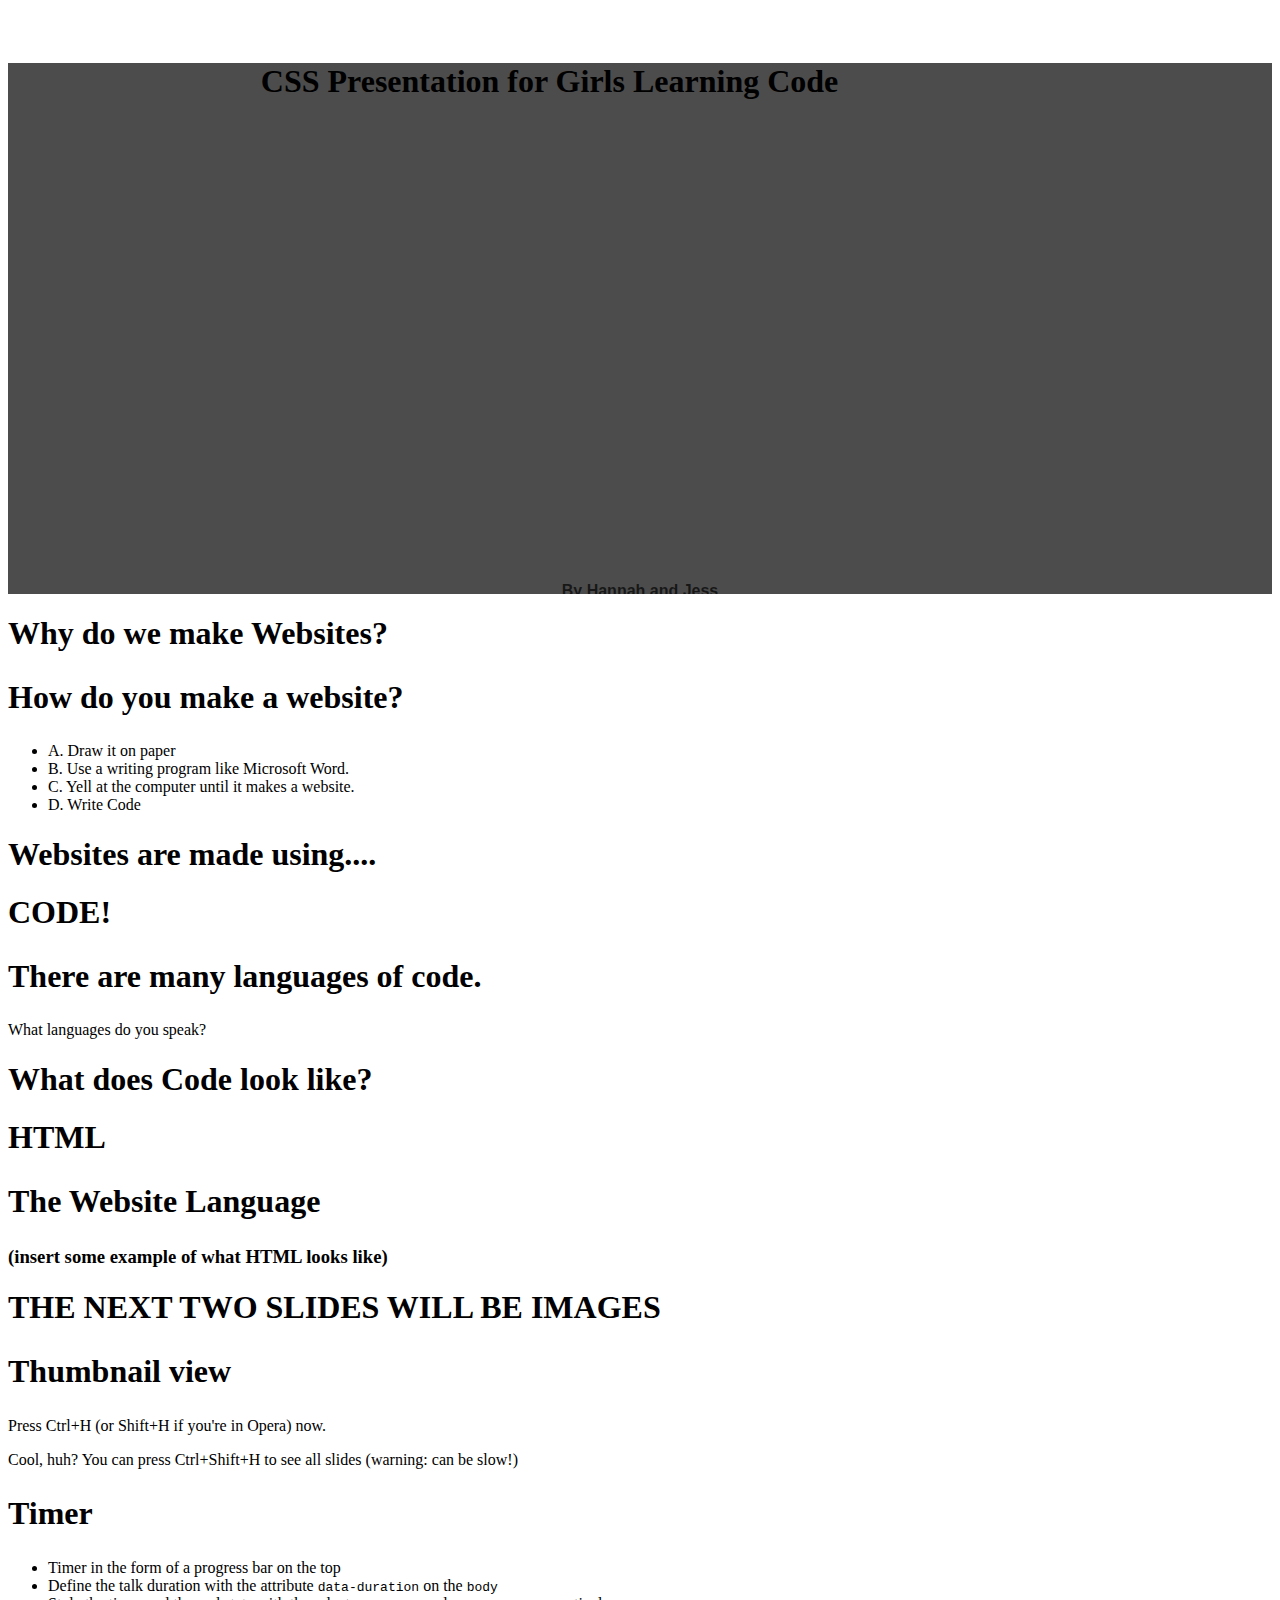
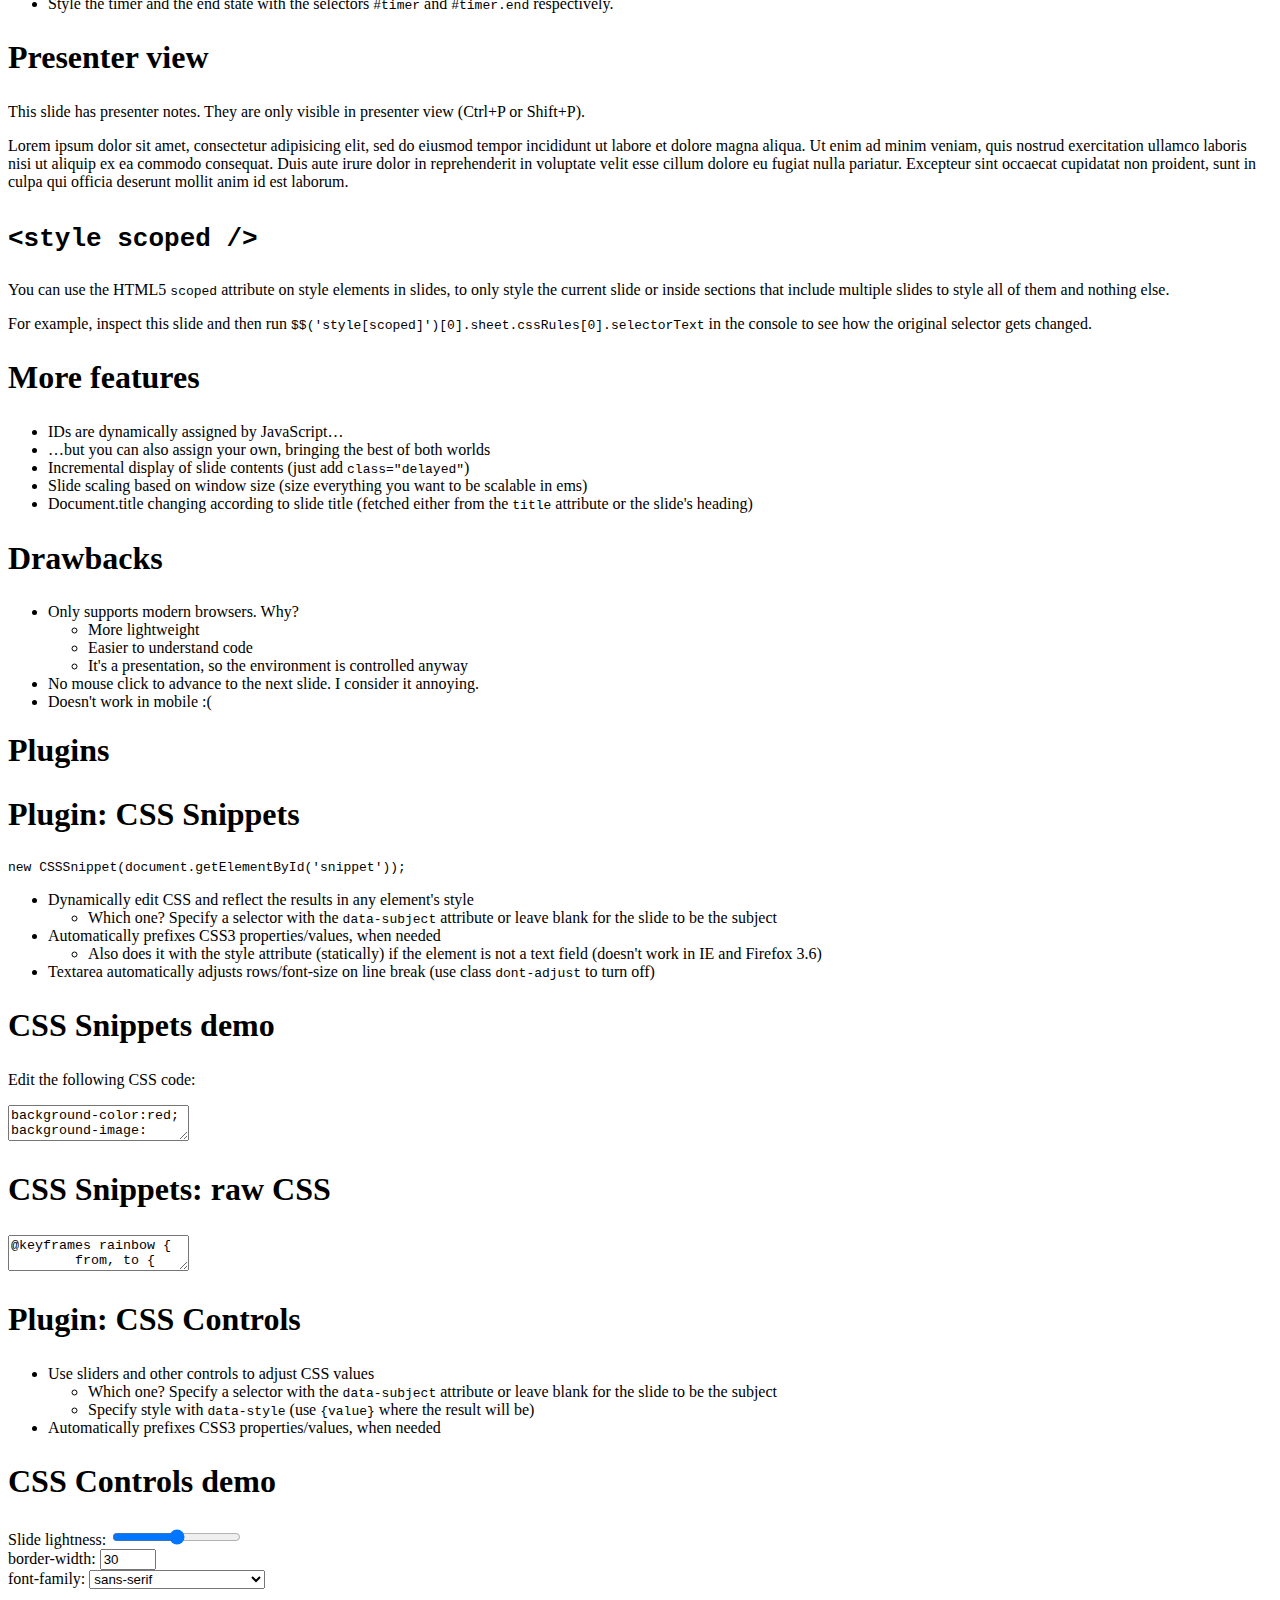
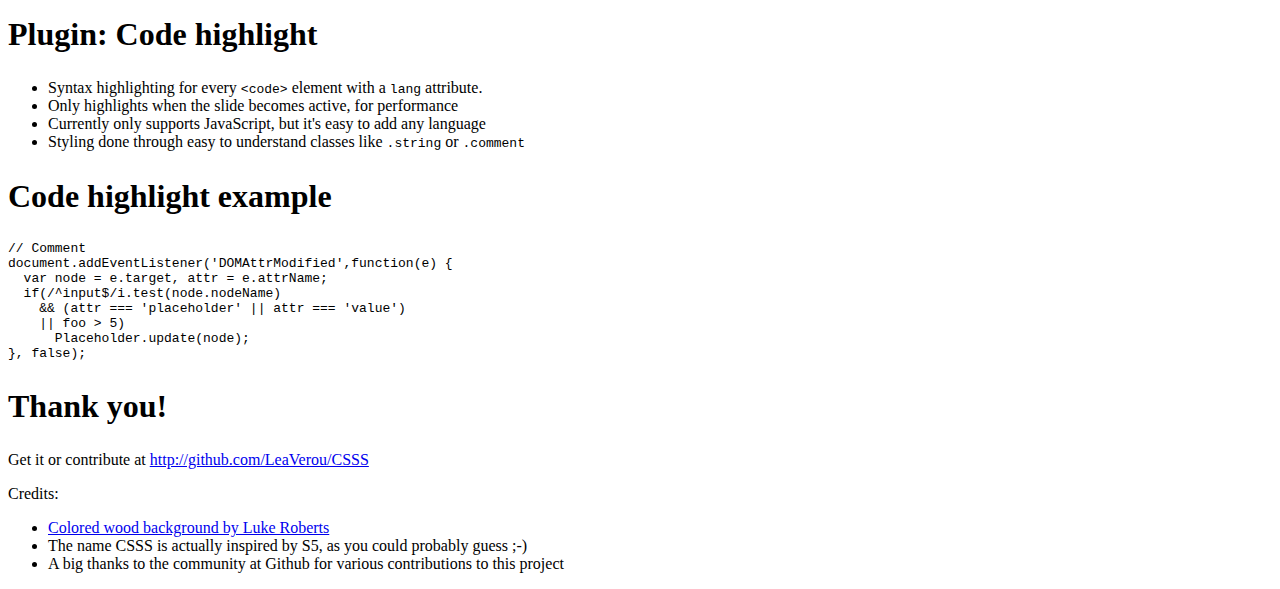
==== index.html @ f57ebec8 "testing changes" ====
<!DOCTYPE html>
<html>
<head>
	<meta charset="utf-8" />
	<meta name="viewport" content="width=device-width, initial-scale=1, maximum-scale=1" />
	<title>CSS Presentation for Girls Learning Code</title>
	
	<link href="slideshow.css" rel="stylesheet" />
	<link href="theme.css" rel="stylesheet" />
	<link href="talk.css" rel="stylesheet" />
	<script src="prefixfree.min.js"></script>
</head>
<body data-duration="10">

<header id="intro" class="slide incomplete">
	<h1>CSS Presentation for Girls Learning Code

		<!-- <object data="logo.svg" width="100%" type="image/svg+xml">
			<img src="logo.png" alt="CSSS: CSS-based SlideShow System" />
		</object> -->
	</h1>
	<p class="attribution">By Hannah and Jess</p>
</header>
<section>
	<header class="slide">
		<h1>Why do we make Websites?</h1>
	</header>
	
	<section class="slide" title="CSSS: Introduction">
		<h2>How do you make a website?</h2>
		<!-- <p>A simple framework for building presentations with modern web standards</p> -->
		<ul>
			<li class="delayed">A. Draw it on paper</li>
			<li class="delayed">B. Use a writing program like Microsoft Word.</li>
			<li class="delayed">C. Yell at the computer until it makes a website.</li>
			<li class="delayed">D. Write Code</li>
		</ul>
	</section>
	
	<header class="slide">
		<h1>Websites are made using....</h1>
	</header>

	<header class="slide">
		<h1>CODE!</h1>
	</header>
	
	<section class="slide">
		<h2>There are many languages of code.</h2>
		<p class="delayed">What languages do you speak?</p>
	</section>

	<header class="slide">
		<h1>What does Code look like?</h1>
	</header>

	<header class="slide">
		<h1>HTML</h1>
		<h2 class="delayed">The Website Language</h2>
		<h3>(insert some example of what HTML looks like)</h3>
	</header>

<!-- 	
	<section class="slide" id="navigation">
		<h2>Navigation</h2>
		<p>Only through keyboard for now :(</p>
		<ul>
			<li>→ or ↓ to advance to the next slide or incrementally displayed item</li>
			<li>← or ↑ to go to the previous slide or incrementally displayed item</li>
			<li>Ctrl* + → or Ctrl* + ↓ to jump to the next slide</li>
			<li>Ctrl* + ← or Ctrl* + ↑ to jump to the previous slide</li>
			<li>Home to go to the first slide, End to go to the last</li>
			<li>Ctrl* + G to jump to an arbitrary slide (by slide number or identifier)</li>
		</ul>
		<p>* Ctrl or Shift actually. Only Shift works in Opera.</p>
	</section> -->
</section>

<section>
	<header class="slide">
		<h1>THE NEXT TWO SLIDES WILL BE IMAGES</h1>
	</header>
	
	<section class="slide">
		<h2>Thumbnail view</h2>
		<p>Press Ctrl+H (or Shift+H if you're in Opera) now.</p>
		<p class="delayed">Cool, huh? You can press Ctrl+Shift+H to see all slides (warning: can be slow!)</p>
	</section>
	
	<section class="slide">
		<h2>Timer</h2>
		<ul>
			<li>Timer in the form of a progress bar on the top</li>
			<li>Define the talk duration with the attribute <code>data-duration</code> on the <code>body</code></li>
			<li>Style the timer and the end state with the selectors <code>#timer</code> and <code>#timer.end</code> respectively.</li>
		</ul>
	</section>
	
	<section class="slide">
		<h2>Presenter view</h2>
		<p>This slide has presenter notes. They are only visible in presenter view (Ctrl+P or Shift+P).</p>
		<p class="presenter-notes">Lorem ipsum dolor sit amet, consectetur adipisicing elit, sed do eiusmod tempor incididunt ut labore et dolore magna aliqua. Ut enim ad minim veniam, quis nostrud exercitation ullamco laboris nisi ut aliquip ex ea commodo consequat. Duis aute irure dolor in reprehenderit in voluptate velit esse cillum dolore eu fugiat nulla pariatur. Excepteur sint occaecat cupidatat non proident, sunt in culpa qui officia deserunt mollit anim id est laborum.</p>
	</section>
	
	<section class="slide">
		<style scoped>
			h2 {
				font-size: 200%;
				font-weight: bold;
			}
		</style>
		<h2><code>&lt;style scoped /&gt;</code></h2>
		<p>You can use the HTML5 <code>scoped</code> attribute on style elements in slides, to only style the current slide or inside sections that include multiple slides to style all of them and nothing else.</p>
		<p>For example, inspect this slide and then run <code>$$('style[scoped]')[0].sheet.cssRules[0].selectorText</code> in the console to see how the original selector gets changed.</p>
	</section>
	
	<section class="slide">
		<h2>More features</h2>
		<ul>
			<li class="delayed">IDs are dynamically assigned by JavaScript&hellip;</li>
			<li class="delayed">&hellip;but you can also assign your own, bringing the best of both worlds</li>
			<li class="delayed">Incremental display of slide contents (just add <code>class="delayed"</code>)</li>
			<li class="delayed">Slide scaling based on window size (size everything you want to be scalable in ems)</li>
			<li class="delayed">Document.title changing according to slide title (fetched either from the <code>title</code> attribute or the slide's heading)</li>
		</ul>
	</section>
	
	<section class="slide">
		<h2>Drawbacks</h2>
		<ul>
			<li>Only supports modern browsers. Why?
				<ul>
					<li>More lightweight</li>
					<li>Easier to understand code</li>	
					<li>It's a presentation, so the environment is controlled anyway</li>
				</ul>
			</li>
			<li>No mouse click to advance to the next slide. I consider it annoying.</li>
			<li>Doesn't work in mobile :(</li>
		</ul>
	</section>
</section>

<section>
	<header class="slide">
		<h1>Plugins</h1>
	</header>
	
	<section class="slide">
		<h2>Plugin: CSS Snippets</h2>
		<pre>new CSSSnippet(document.getElementById('snippet'));</pre>
		<ul>
			<li>Dynamically edit CSS and reflect the results in any element's style
				<ul>
					<li>Which one? Specify a selector with the <code>data-subject</code> attribute or leave blank for the slide to be the subject</li>
				</ul>
			<li>Automatically prefixes CSS3 properties/values, when needed
				<ul>
					<li>Also does it with the style attribute (statically) if the element is not a text field (doesn't work in IE and Firefox 3.6)</li>
				</ul>
			</li>
			<li>Textarea automatically adjusts rows/font-size on line break (use class <code>dont-adjust</code> to turn off)</li>
		</ul>
	</section>
	
	<section class="slide">
		<h2>CSS Snippets demo</h2>
		<p>Edit the following CSS code:</p>
		<textarea class="snippet">background-color:red;
background-image: linear-gradient(red, #600)</textarea>
	</section>
	
	<section class="slide" id="animation-demo">
		<h2>CSS Snippets: raw CSS</h2>
		<textarea class="snippet" data-raw>@keyframes rainbow {
	from, to { background: red }
	16% { background: yellow }
	33% { background: green }
	50% { background: aqua }
	66% { background: blue }
	83% { background: fuchsia }
}

#animation-demo { animation: 30s rainbow infinite; }</textarea>
	</section>
	
	<section class="slide">
		<h2>Plugin: CSS Controls</h2>
		<ul>
			<li>Use sliders and other controls to adjust CSS values
				<ul>
					<li>Which one? Specify a selector with the <code>data-subject</code> attribute or leave blank for the slide to be the subject</li>
					<li>Specify style with <code>data-style</code> (use <code>{value}</code> where the result will be)</li>
				</ul>
			<li>Automatically prefixes CSS3 properties/values, when needed</li>
		</ul>
	</section>
	
	<section class="slide" id="css-controls-demo">
		<h2>CSS Controls demo</h2>
		<label>Slide lightness: 
			<input type="range" min="0" max="255" value="128" data-style="background-color:rgb({value}, {value}, {value});" class="css-control" />
		</label>
		<label>
			border-width:
			<input type="number" min="0" max="60" value="30" data-style="border-width: {value}px;" class="css-control" size="5" />
		</label>
		<label>
			font-family:
			<select data-style="font-family: {value};" class="css-control">
				<option selected>sans-serif</option>
				<option>Georgia, serif</option>
				<option>Consolas, monospace</option>
				<option>'Trebuchet MS', sans-serif</option>
			</select>
		</label>
	</section>
	
	<section class="slide">
		<h2>Plugin: Code highlight</h2>
		<ul>
			<li>Syntax highlighting for every <code>&lt;code&gt;</code> element with a <code>lang</code> attribute.</li>
			<li>Only highlights when the slide becomes active, for performance</li>
			<li>Currently only supports JavaScript, but it's easy to add any language</li>
			<li>Styling done through easy to understand classes like <code>.string</code> or <code>.comment</code></li>
		</ul>
	</section>
	
	<section class="slide">
		<h2>Code highlight example</h2>
		<pre><code lang="javascript">// Comment
document.addEventListener('DOMAttrModified',function(e) {
  var node = e.target, attr = e.attrName;
  if(/^input$/i.test(node.nodeName) 
    &amp;&amp; (attr === 'placeholder' || attr === 'value')
    || foo > 5)
      Placeholder.update(node);
}, false);</code></pre>
	</section>
</section>
<footer class="slide" title="The End">
	<h2>Thank you!</h2>
	<p>Get it or contribute at <a href="http://github.com/LeaVerou/CSSS">http://github.com/LeaVerou/CSSS</a></p>
	<p>Credits:</p>
	<ul>
		<li><a href="http://lukeroberts.us/2008/12/wallpaper-colourful-wood/">Colored wood background by Luke Roberts</a></li>
		<li>The name CSSS is actually inspired by S5, as you could probably guess ;-)</li>
		<li>A big thanks to the community at Github for various contributions to this project</li>
	</ul>
</footer>

<script src="slideshow.js"></script>
<script src="plugins/css-edit.js"></script>
<script src="plugins/css-snippets.js"></script>
<script src="plugins/css-controls.js"></script>
<script src="plugins/code-highlight.js"></script>
<script>
var slideshow = new SlideShow();

var snippets = document.querySelectorAll('.snippet');
for(var i=0; i<snippets.length; i++) {
	new CSSSnippet(snippets[i]);
}

var cssControls = document.querySelectorAll('.css-control');
for(var i=0; i<cssControls.length; i++) {
	new CSSControl(cssControls[i]);
}
</script>
	
</body>
</html>
---- talk.css ----
#intro {
	background: rgba(0,0,0,.7);
	padding: 0;
	border: 0;
}

#intro h1 {
	width: 60%;
	min-height: 500px;
	margin: 5% auto 0;
}

#intro .attribution {
	font-family: Helvetica, sans-serif;
	font-weight: bold;
	text-align: center;
	font-size: 100%;
	line-height: .3;
	color: rgba(0,0,0,.7);
	text-shadow: none;
	background: url(img/rainbow-wood.jpg) bottom;
	padding:.6em 0 0;
	overflow: hidden;
}


#css-controls-demo label {
	display: block;
}

@media only screen and (-webkit-min-device-pixel-ratio:0) {
/* hack to avoid using the Object element in Safari/WebKit, due to WebKit Bug 27190 */
	object[type="image/svg+xml"] {
		display: none;
	}
	
	#intro h1 {
		
		background-size:100% auto;
	}
}
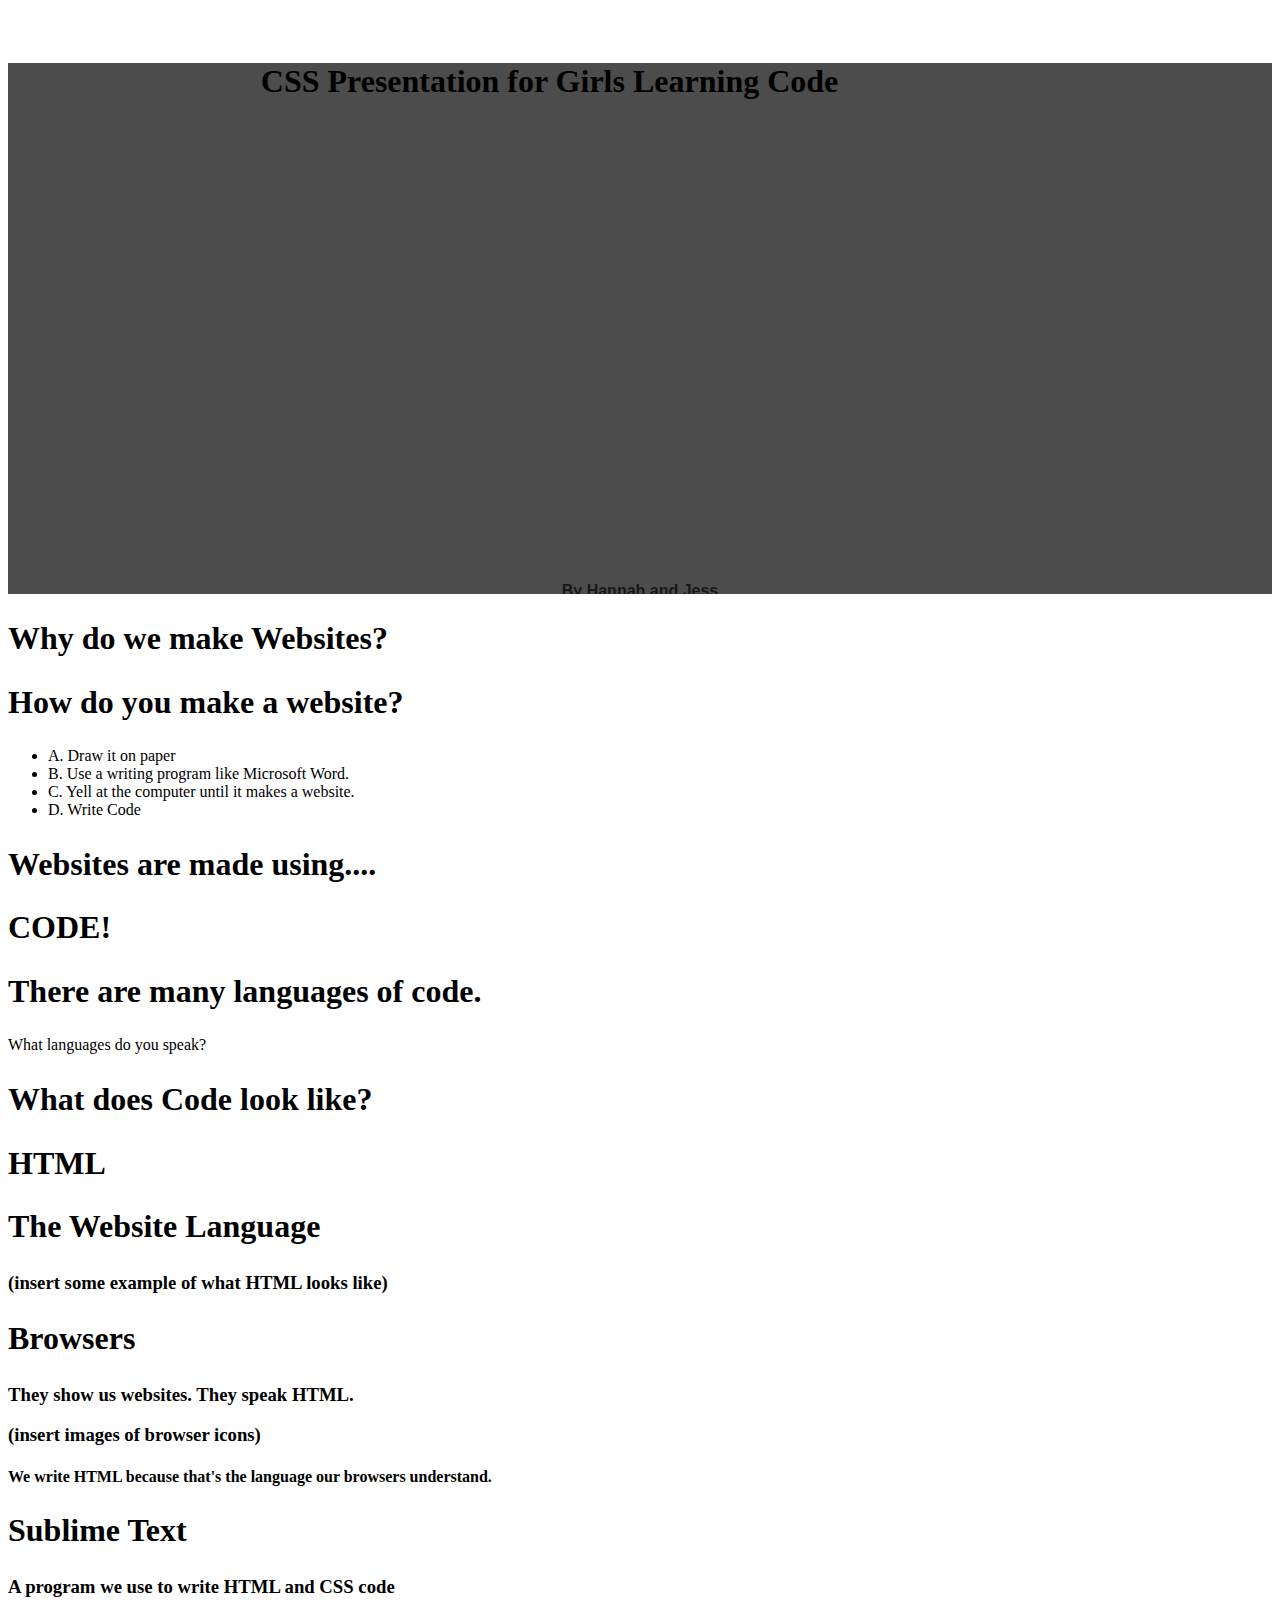
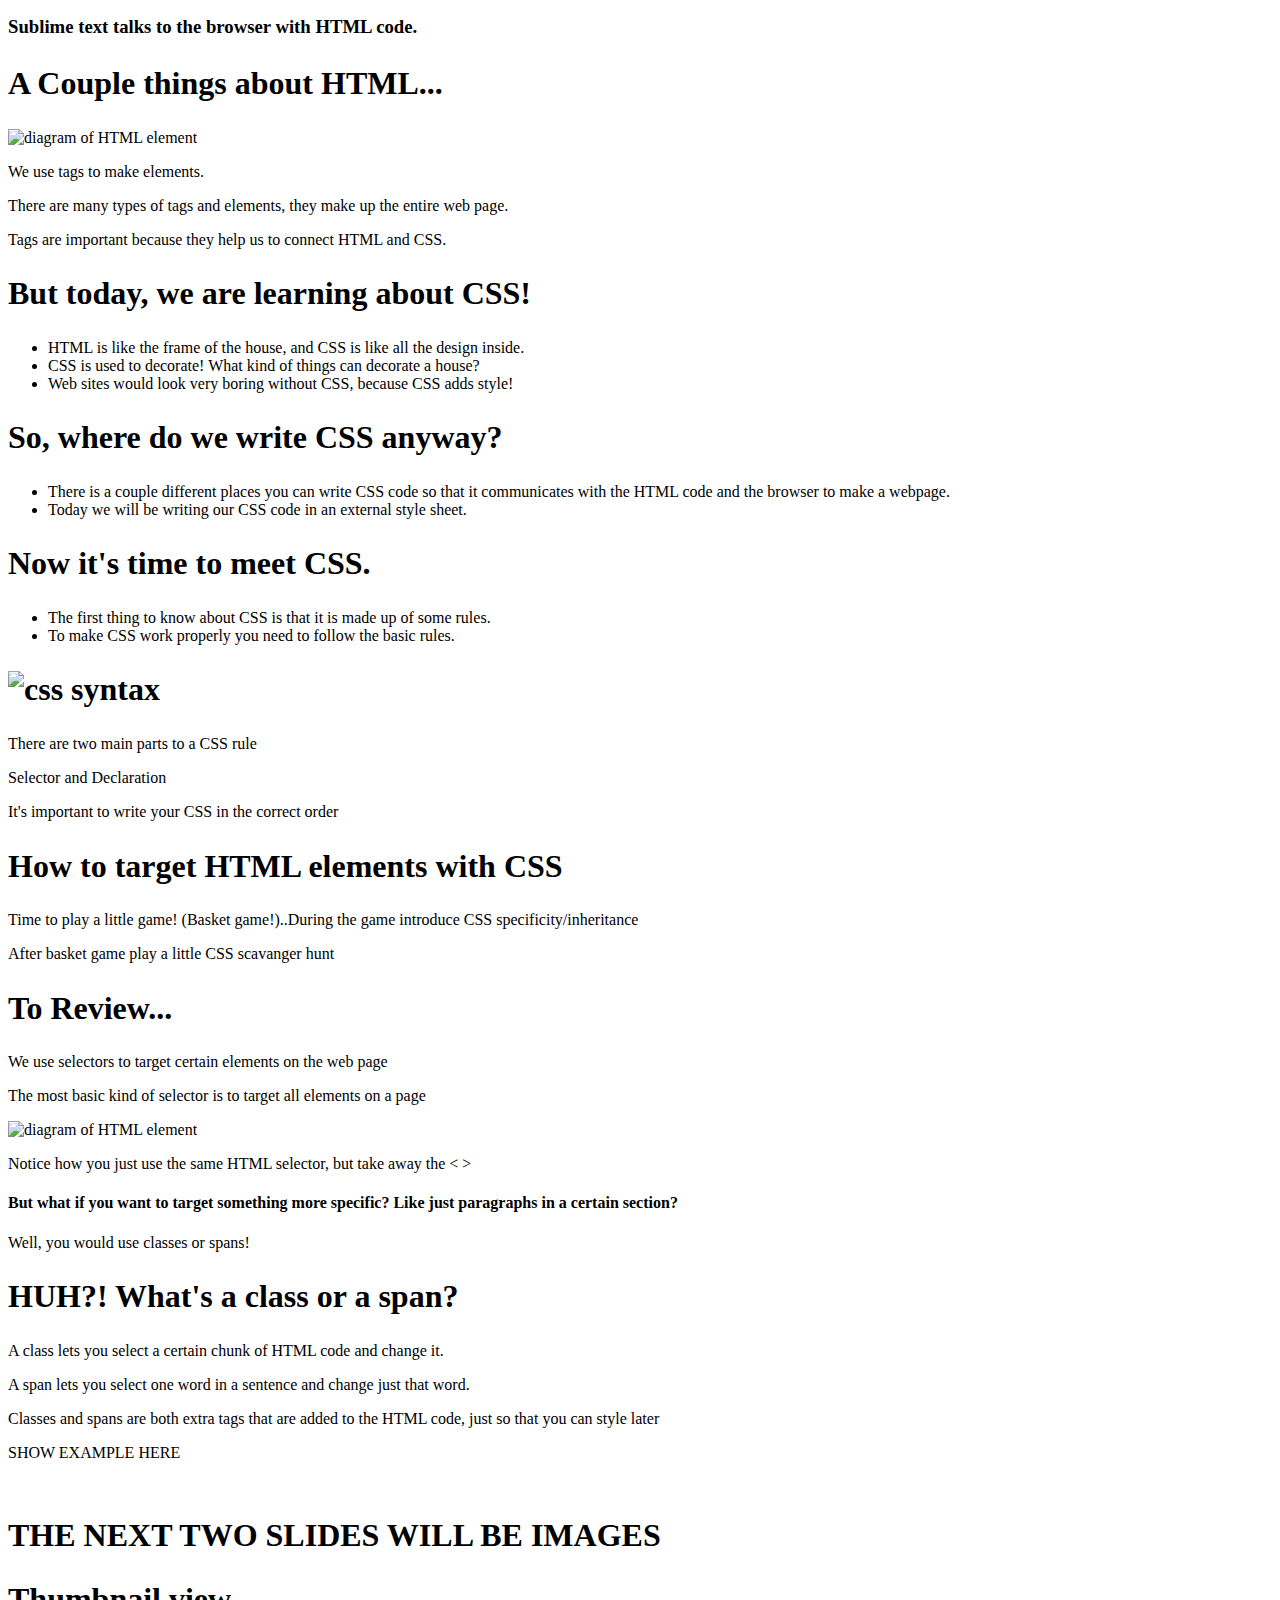
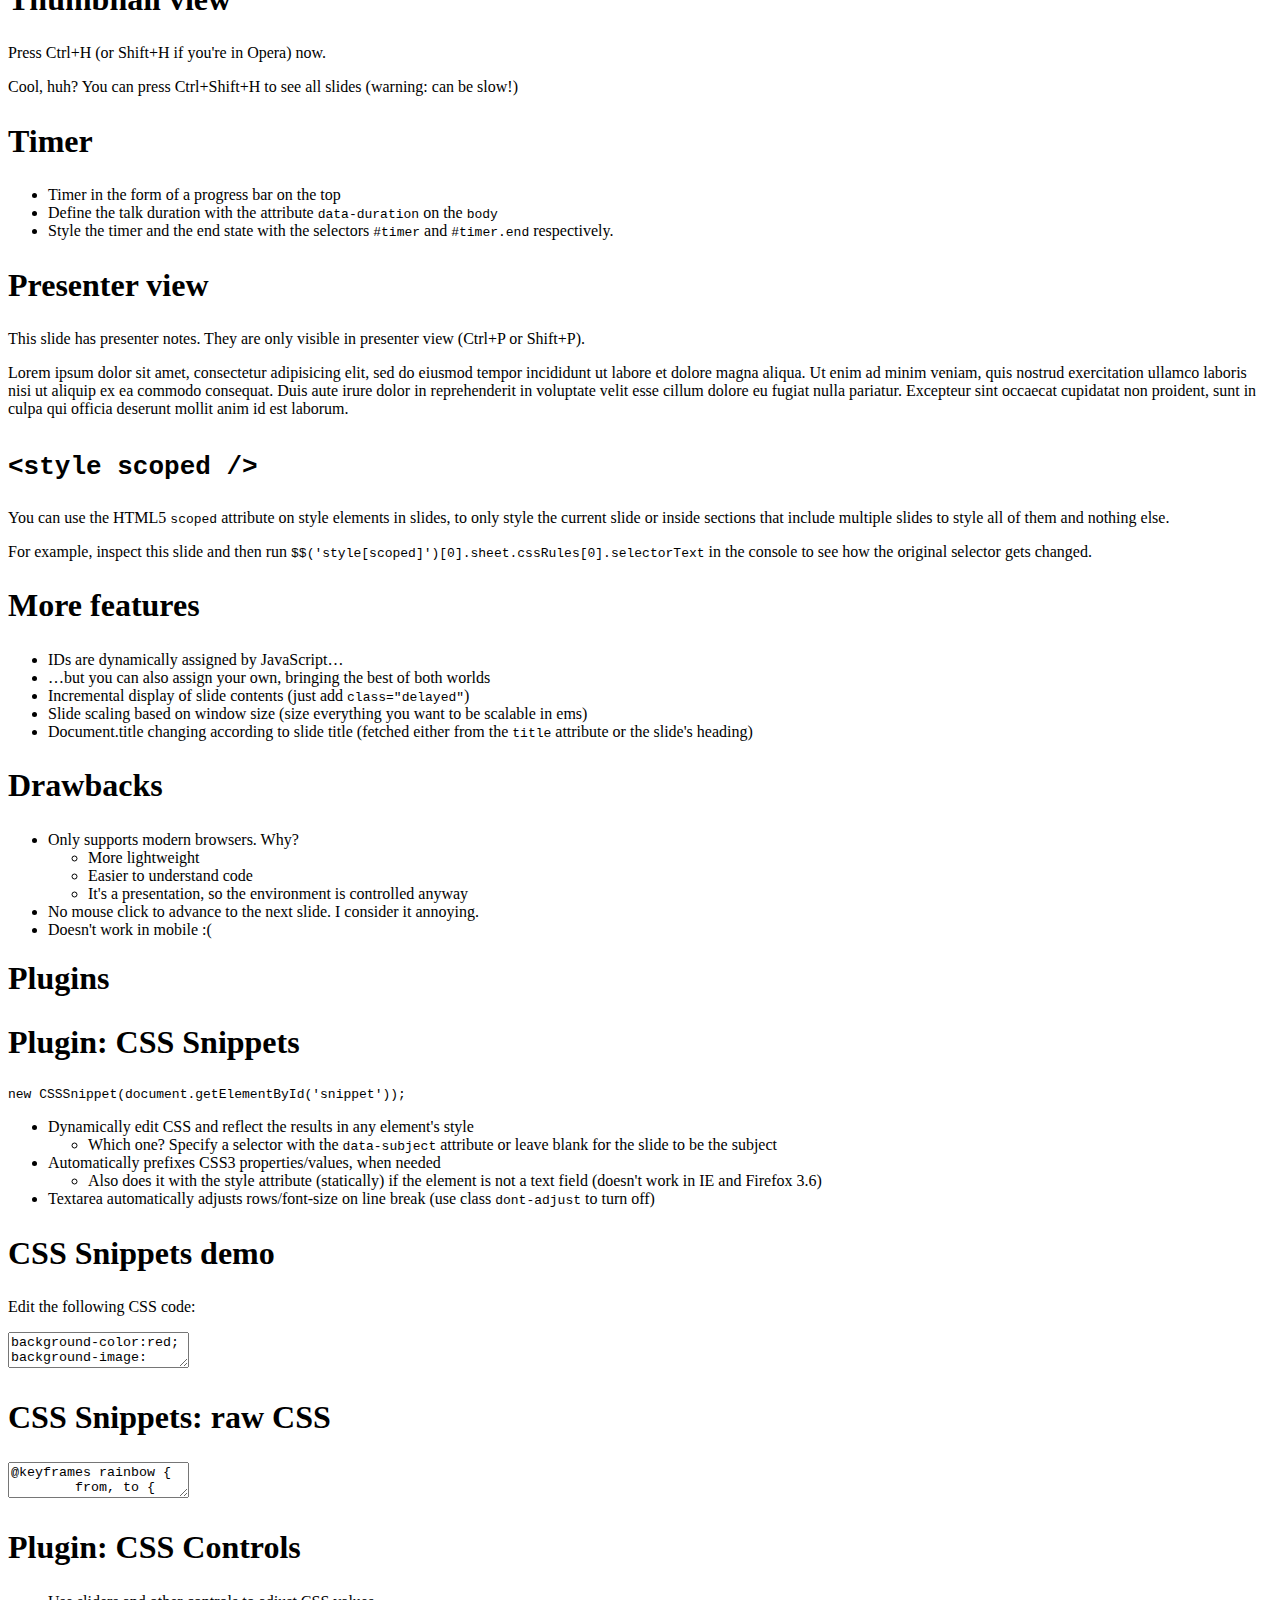
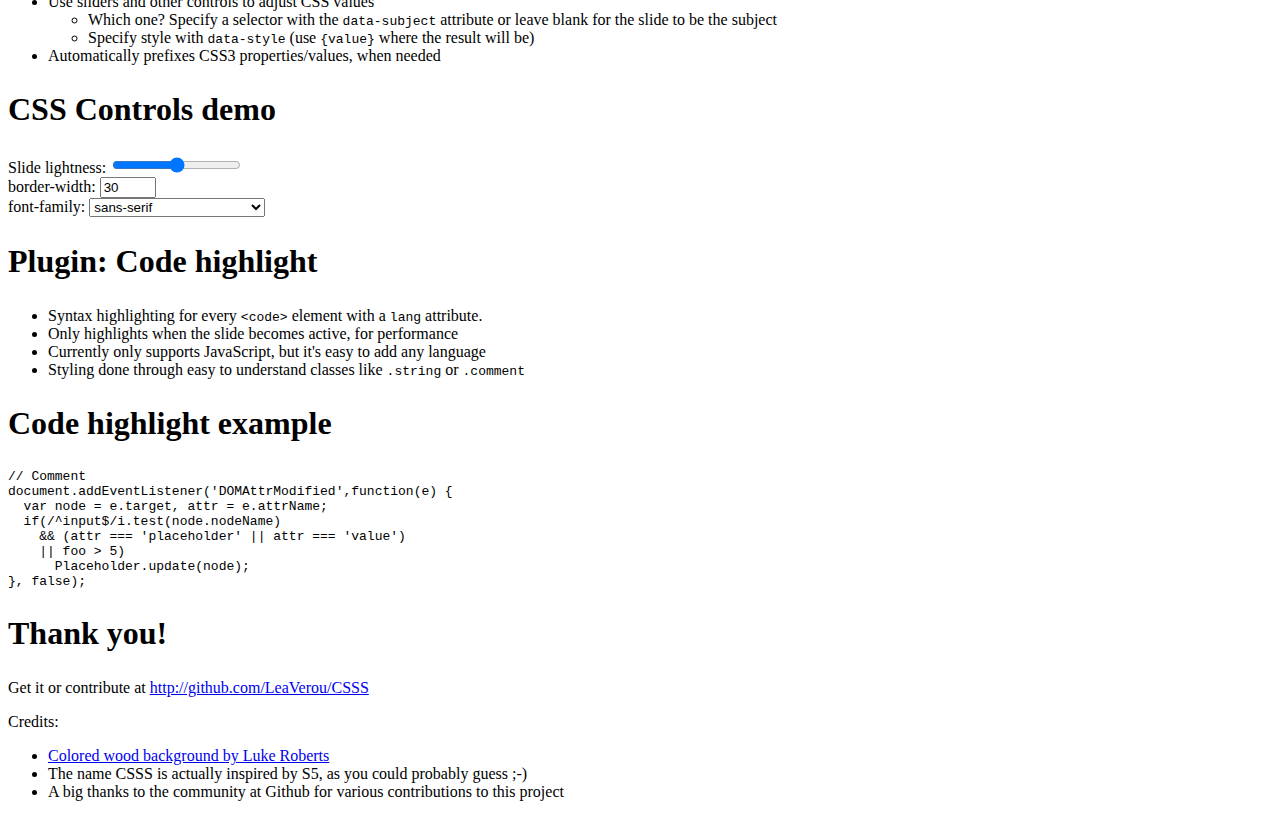
==== commit 1d2162af: "committing changes" ====
--- a/index.html
+++ b/index.html
@@ -12,7 +12,7 @@
 </head>
 <body data-duration="10">
 
-<header id="intro" class="slide incomplete">
+<header id="intro" class="slide">
 	<h1>CSS Presentation for Girls Learning Code
 
 		<!-- <object data="logo.svg" width="100%" type="image/svg+xml">
@@ -21,9 +21,10 @@
 	</h1>
 	<p class="attribution">By Hannah and Jess</p>
 </header>
+
 <section>
 	<header class="slide">
-		<h1>Why do we make Websites?</h1>
+		<h2>Why do we make Websites?</h2>
 	</header>
 	
 	<section class="slide" title="CSSS: Introduction">
@@ -38,11 +39,11 @@
 	</section>
 	
 	<header class="slide">
-		<h1>Websites are made using....</h1>
-	</header>
-
-	<header class="slide">
-		<h1>CODE!</h1>
+		<h2>Websites are made using....</h2>
+	</header>
+
+	<header class="slide">
+		<h2>CODE!</h2>
 	</header>
 	
 	<section class="slide">
@@ -51,14 +52,105 @@
 	</section>
 
 	<header class="slide">
-		<h1>What does Code look like?</h1>
-	</header>
-
-	<header class="slide">
-		<h1>HTML</h1>
+		<h2>What does Code look like?</h2>
+	</header>
+
+	<section class="slide">
+		<h2>HTML</h2>
 		<h2 class="delayed">The Website Language</h2>
-		<h3>(insert some example of what HTML looks like)</h3>
-	</header>
+		<h3 class="delayed">(insert some example of what HTML looks like)</h3>
+	</section>
+
+	<section class="slide">
+		<h2>Browsers</h2>
+		<h3 class="delayed">They show us websites. They speak HTML.</h3>
+		<h3 class="delayed">(insert images of browser icons)</h3>
+		<h4 class="delayed">We write HTML because that's the language our browsers understand.</h4>
+	</section>
+
+	<section class="slide">
+		<h2>Sublime Text</h2>
+		<h3 class="delayed">A program we use to write HTML and CSS code</h3>
+		<h3 class="delayed">Sublime text talks to the browser with HTML code.</h3>
+	</section>
+
+	<section class="slide">
+		<h2>A Couple things about HTML...</h2>
+			<p class="delayed"><img src="img/elementexample.png" alt="diagram of HTML element"></p>
+			<p class="delayed">We use tags to make elements.</p>
+			<p class="delayed">There are many types of tags and elements, they make up the entire web page.</p>
+			<p class="delayed">Tags are important because they help us to connect HTML and CSS.</p>
+	</section>
+</section>
+
+<section>
+	<section class="slide">
+		<h2>But today, we are learning about CSS!</h2>
+		<ul>
+			<li class="delayed">HTML is like the frame of the house, and CSS is like all the design inside.</li>
+			<li class="delayed">CSS is used to decorate!  What kind of things can decorate a house?</li>
+			<li class="delayed">Web sites would look very boring without CSS, because CSS adds style!</li>
+		</ul>
+	</section>
+
+	<section class="slide">
+		<h2>So, where do we write CSS anyway?</h2>
+		<ul>
+			<li class="delayed">There is a couple different places you can write CSS code so that it communicates with the HTML code and the browser to make a webpage.</li>
+			<li class="delayed">Today we will be writing our CSS code in an external style sheet.</li>
+			<!-- <li class="delayed">You can open up style.css</li> -->
+		</ul>
+	</section>	
+
+	<section class="slide">
+		<h2>Now it's time to meet CSS.</h2>
+		<ul>
+			<li class="delayed">The first thing to know about CSS is that it is made up of some rules.</li>
+			<li class="delayed">To make CSS work properly you need to follow the basic rules.</li>
+		
+		</ul>
+	</section>
+
+	<section class="slide">
+		<h2><img src="img/css1.png" alt="css syntax"></h2>
+		<p class="delayed">There are two main parts to a CSS rule</p>
+		<p class="delayed">Selector and Declaration</p>
+		<p class="delayed">It's important to write your CSS in the correct order</p>
+	</section>
+
+	<section class="slide">
+		<h2>How to target HTML elements with CSS</h2>
+		<p>Time to play a little game! (Basket game!)..During the game introduce CSS specificity/inheritance</p>
+		<p>After basket game play a little CSS scavanger hunt</p>
+	</section>
+
+	<section class="slide">
+		<h2>To Review...</h2>
+		<p class="delayed">We use selectors to target certain elements on the web page</p>
+		<p class="delayed">The most basic kind of selector is to target all elements on a page</p>
+		<p class="delayed"><img src="img/css1.png" alt="diagram of HTML element"></p>
+		<p class="delayed">Notice how you just use the same HTML selector, but take away the < > </p>
+
+	</section>
+
+	<section class="slide">
+		<h4>But what if you want to target something more specific? Like just paragraphs in a certain section?</h4>
+		<p class="delayed">Well, you would use classes or spans!</p>
+	</section>
+
+	<section class="slide">
+		<h2>HUH?! What's a class or a span?</h2>
+		<p class="dealyed">A class lets you select a certain chunk of HTML code and change it.</p>
+		<p class="delayed">A span lets you select one word in a sentence and change just that word.</p>
+		<p class="delayed">Classes and spans are both extra tags that are added to the HTML code, just so that you can style later</p>
+		<p class="delayed">SHOW EXAMPLE HERE</p>
+	</section>
+
+	<section class="slide">
+		<img src="img/keyboard.png" alt="">
+	</section>
+
+</section>
 
 <!-- 	
 	<section class="slide" id="navigation">
@@ -74,7 +166,7 @@
 		</ul>
 		<p>* Ctrl or Shift actually. Only Shift works in Opera.</p>
 	</section> -->
-</section>
+
 
 <section>
 	<header class="slide">
--- a/talk.css
+++ b/talk.css
@@ -35,7 +35,7 @@
 	}
 	
 	#intro h1 {
-		
+		/*background: url(logo.svg) no-repeat center;*/
 		background-size:100% auto;
 	}
 }
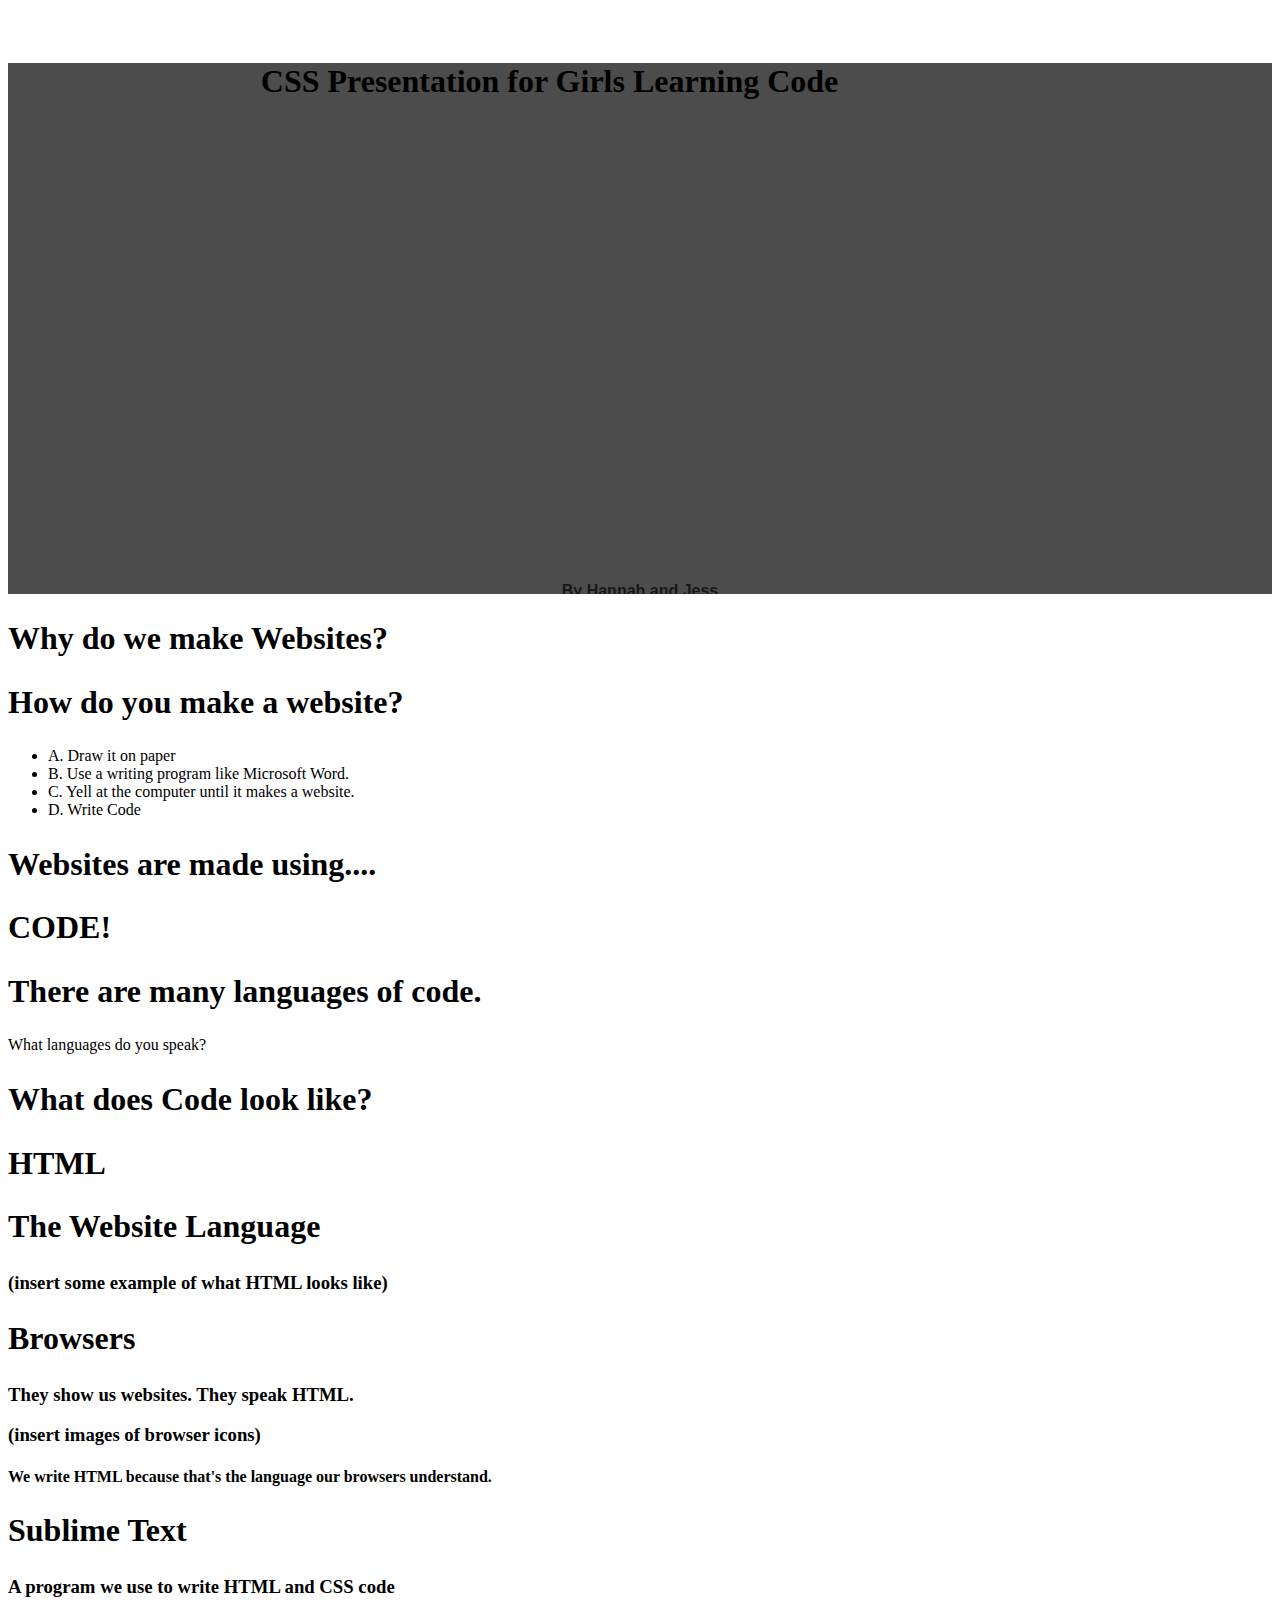
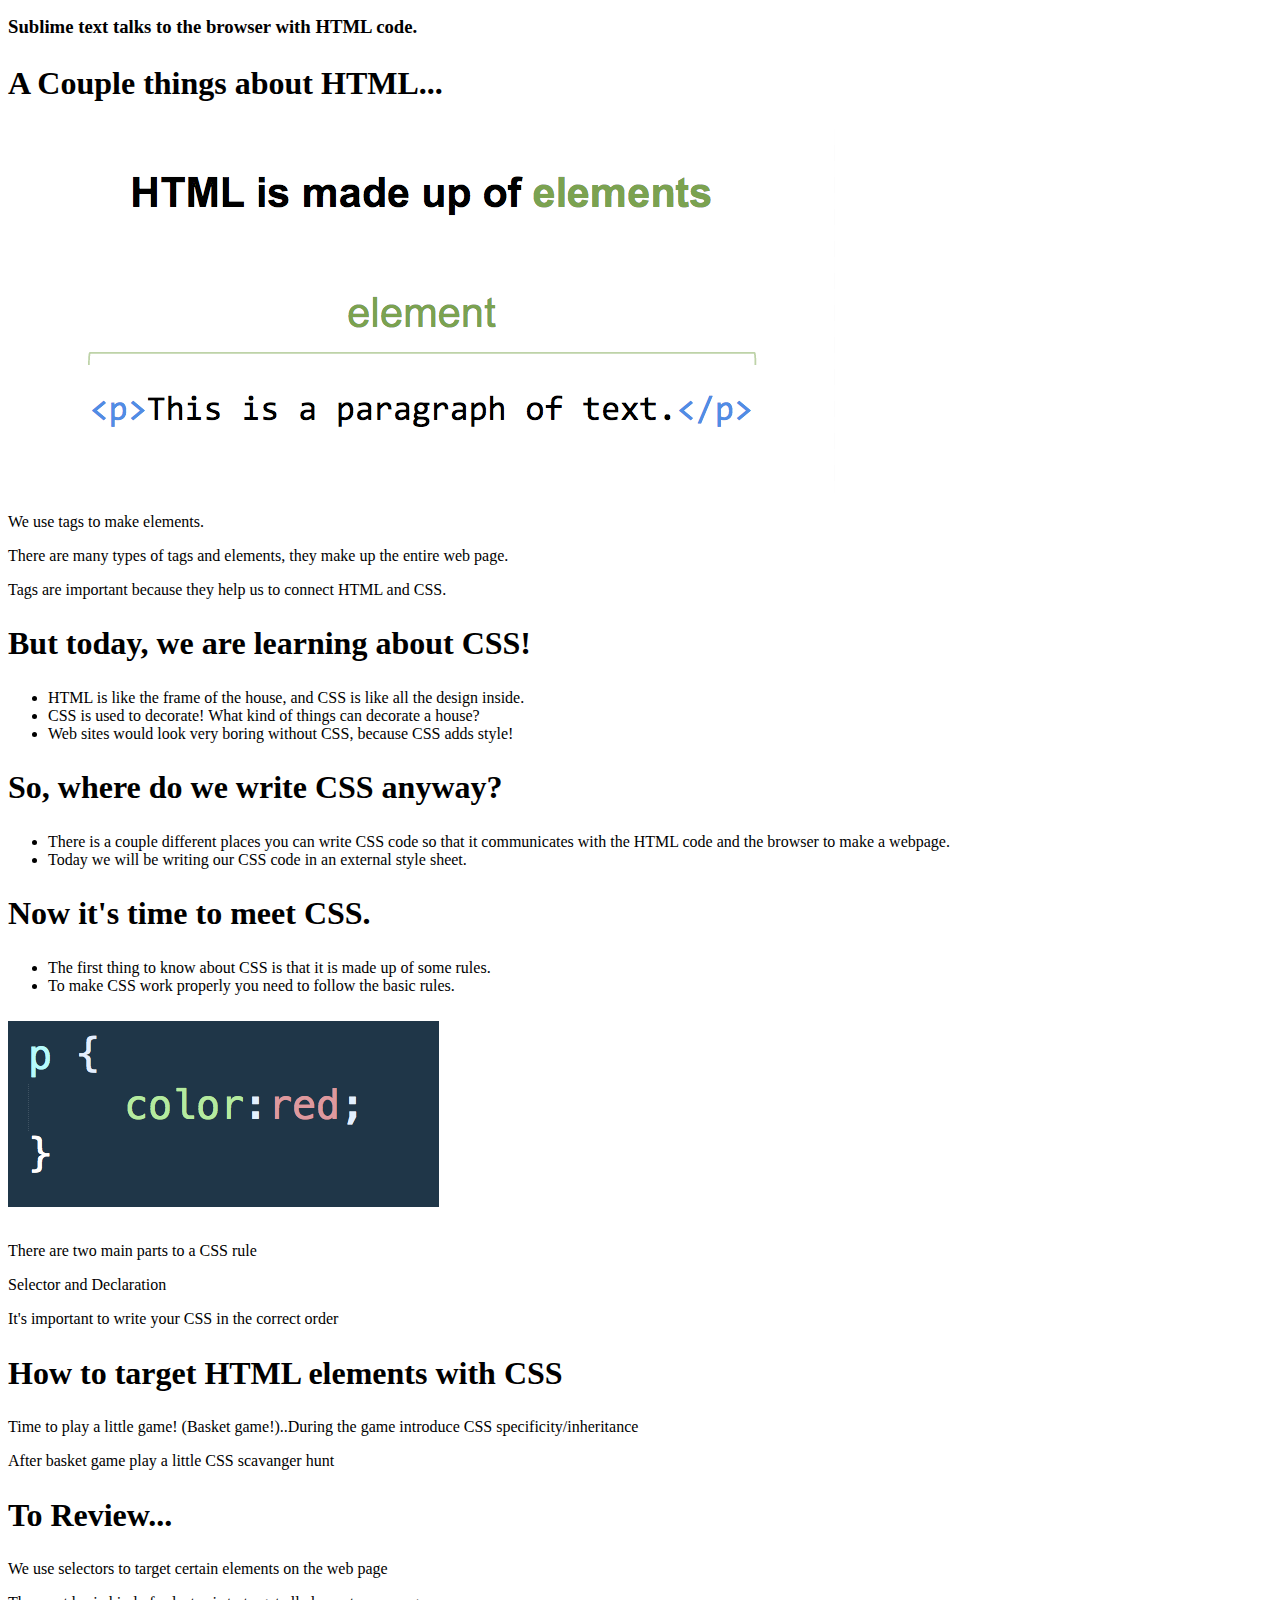
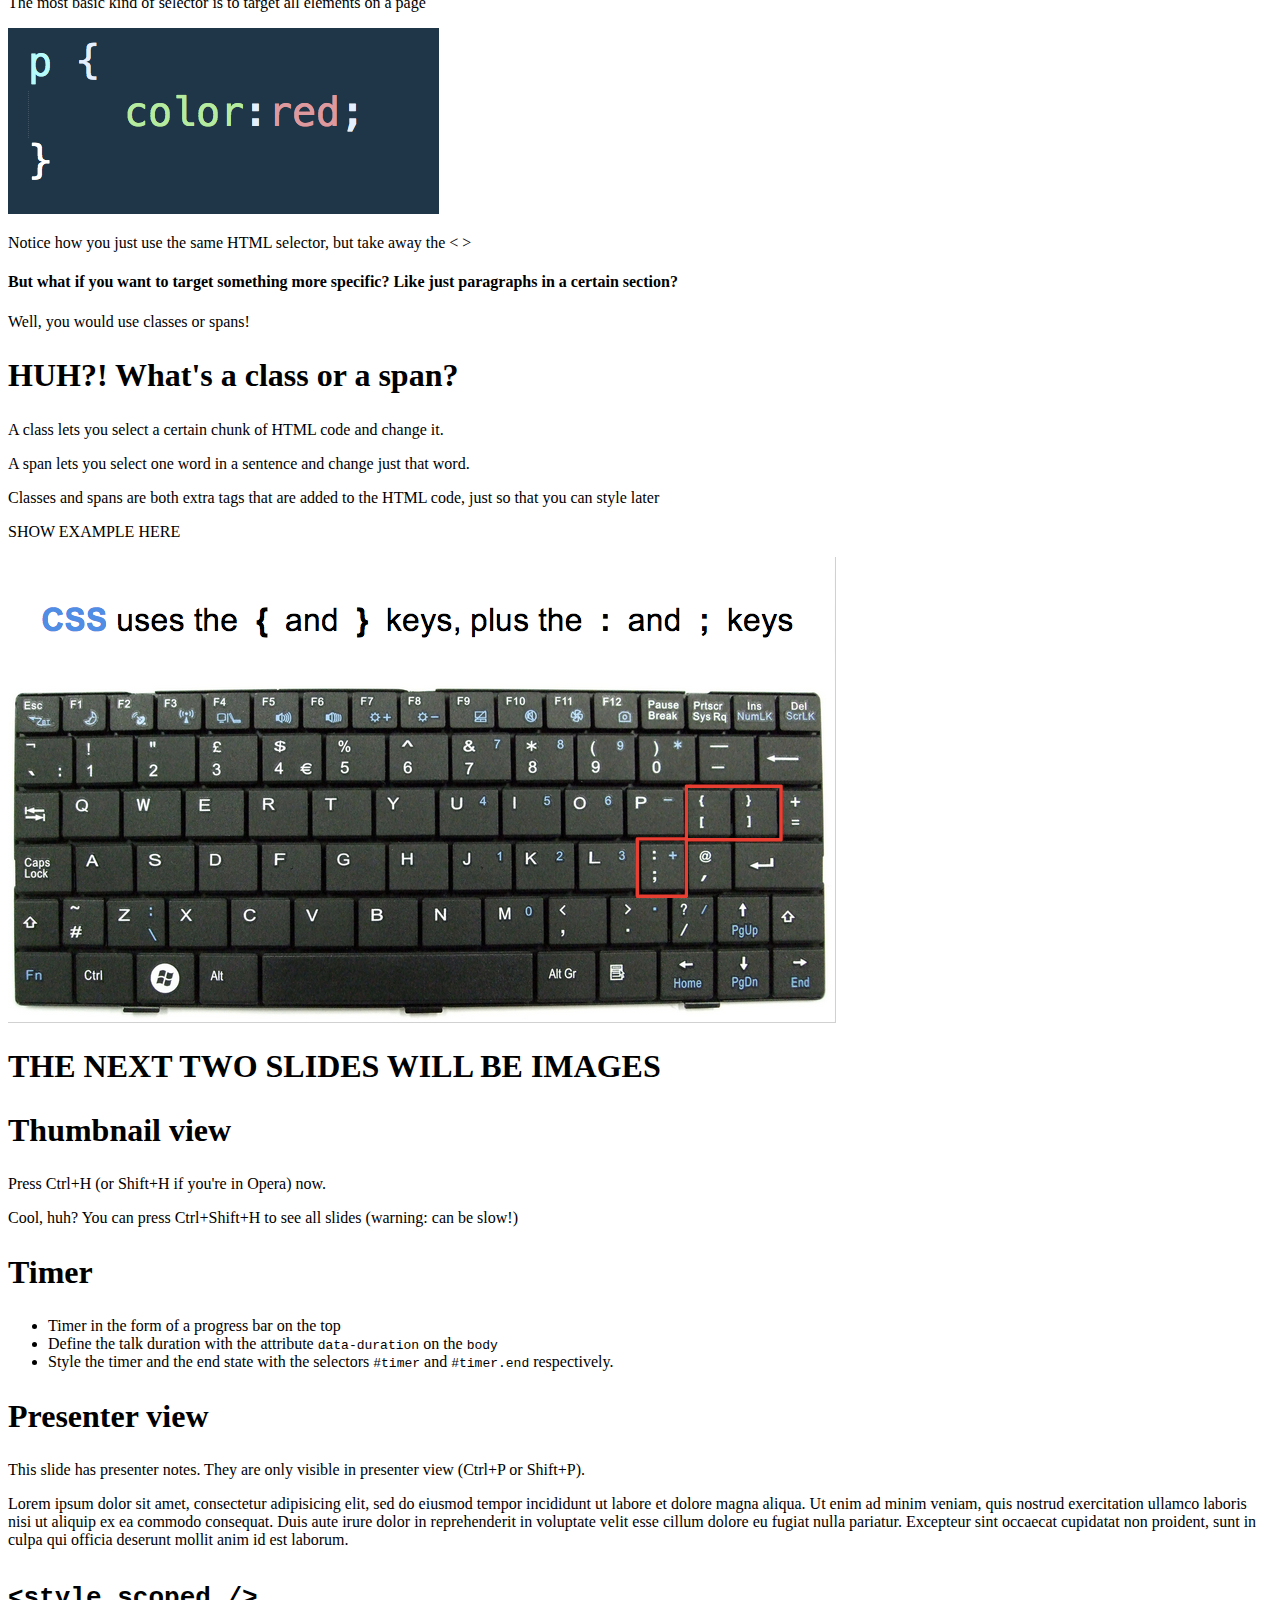
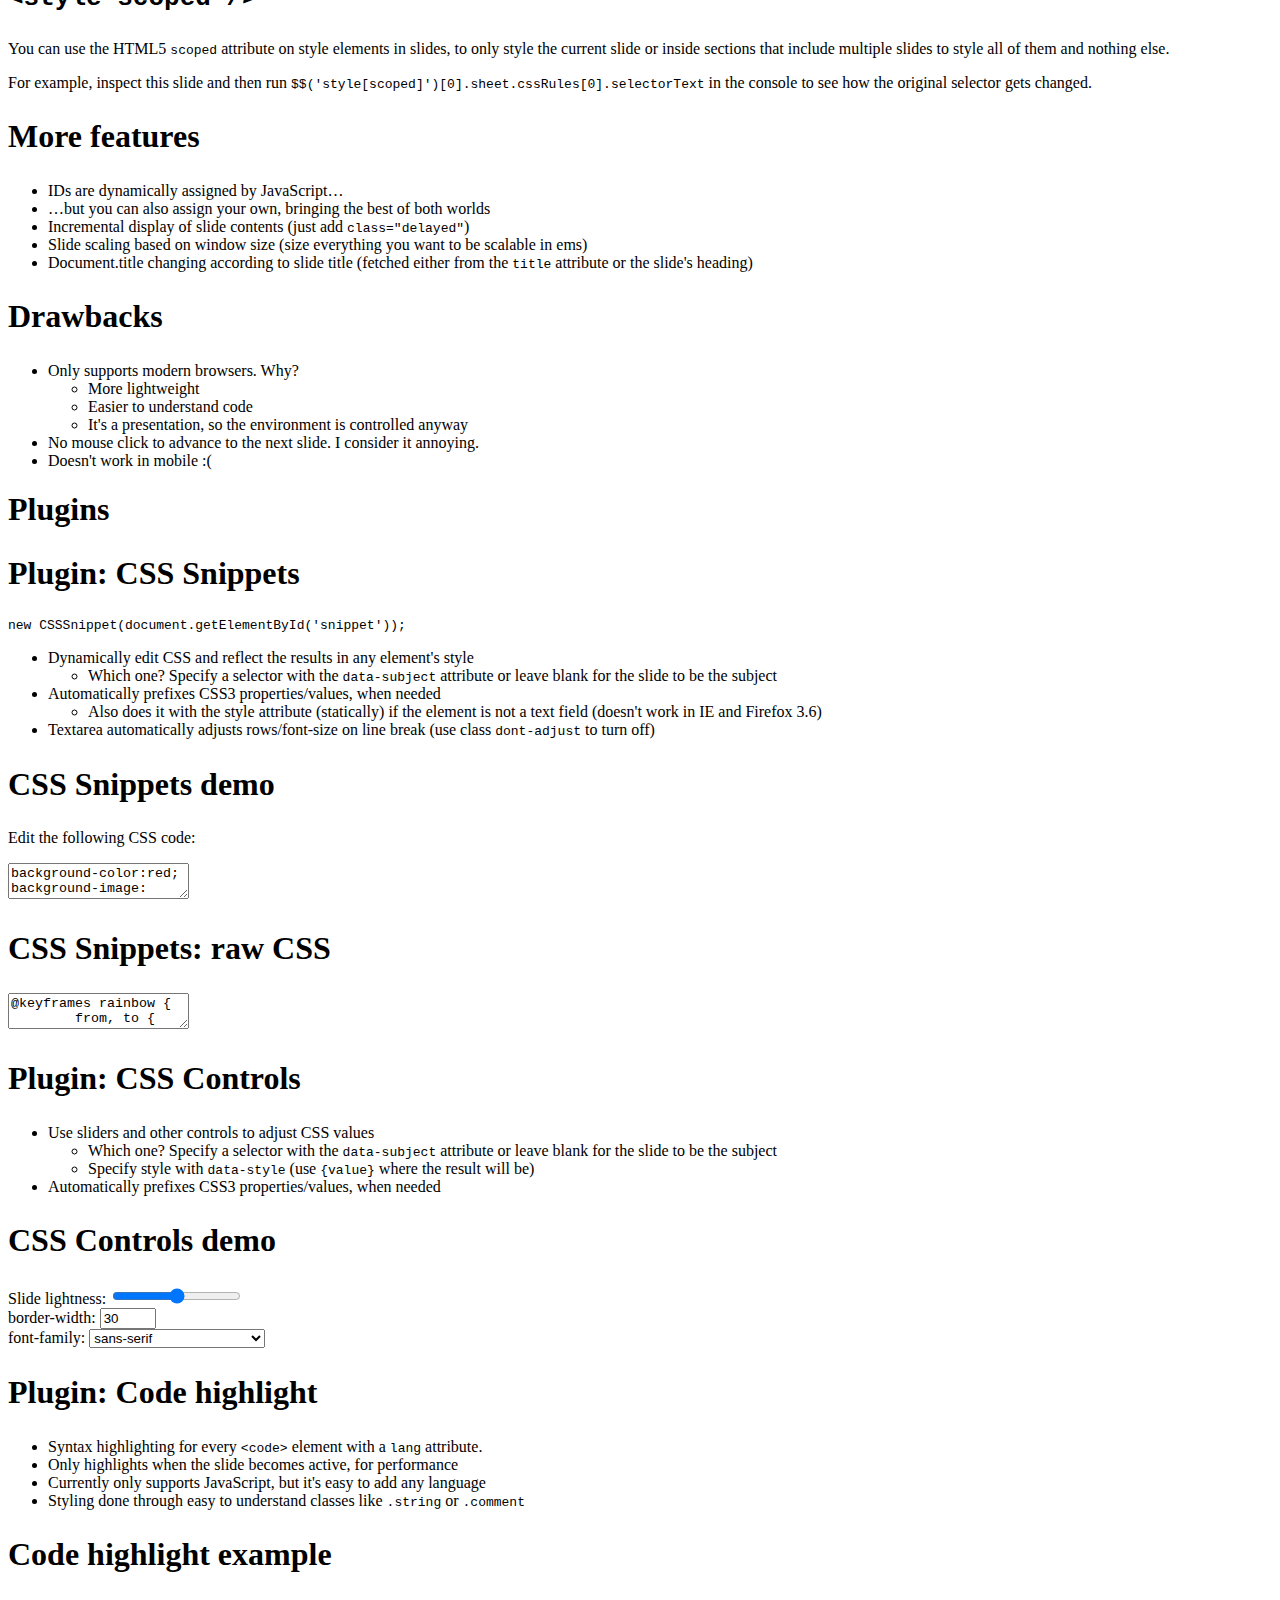
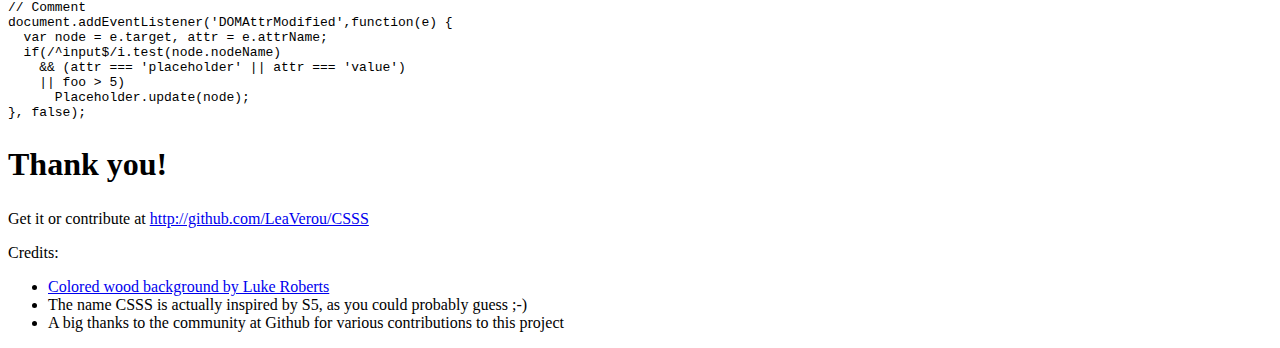
==== commit adc0f293: "merged changes with Jess's file" ====
--- a/index.html
+++ b/index.html
@@ -12,7 +12,7 @@
 </head>
 <body data-duration="10">
 
-<header id="intro" class="slide">
+<header id="intro" class="slide incomplete">
 	<h1>CSS Presentation for Girls Learning Code
 
 		<!-- <object data="logo.svg" width="100%" type="image/svg+xml">
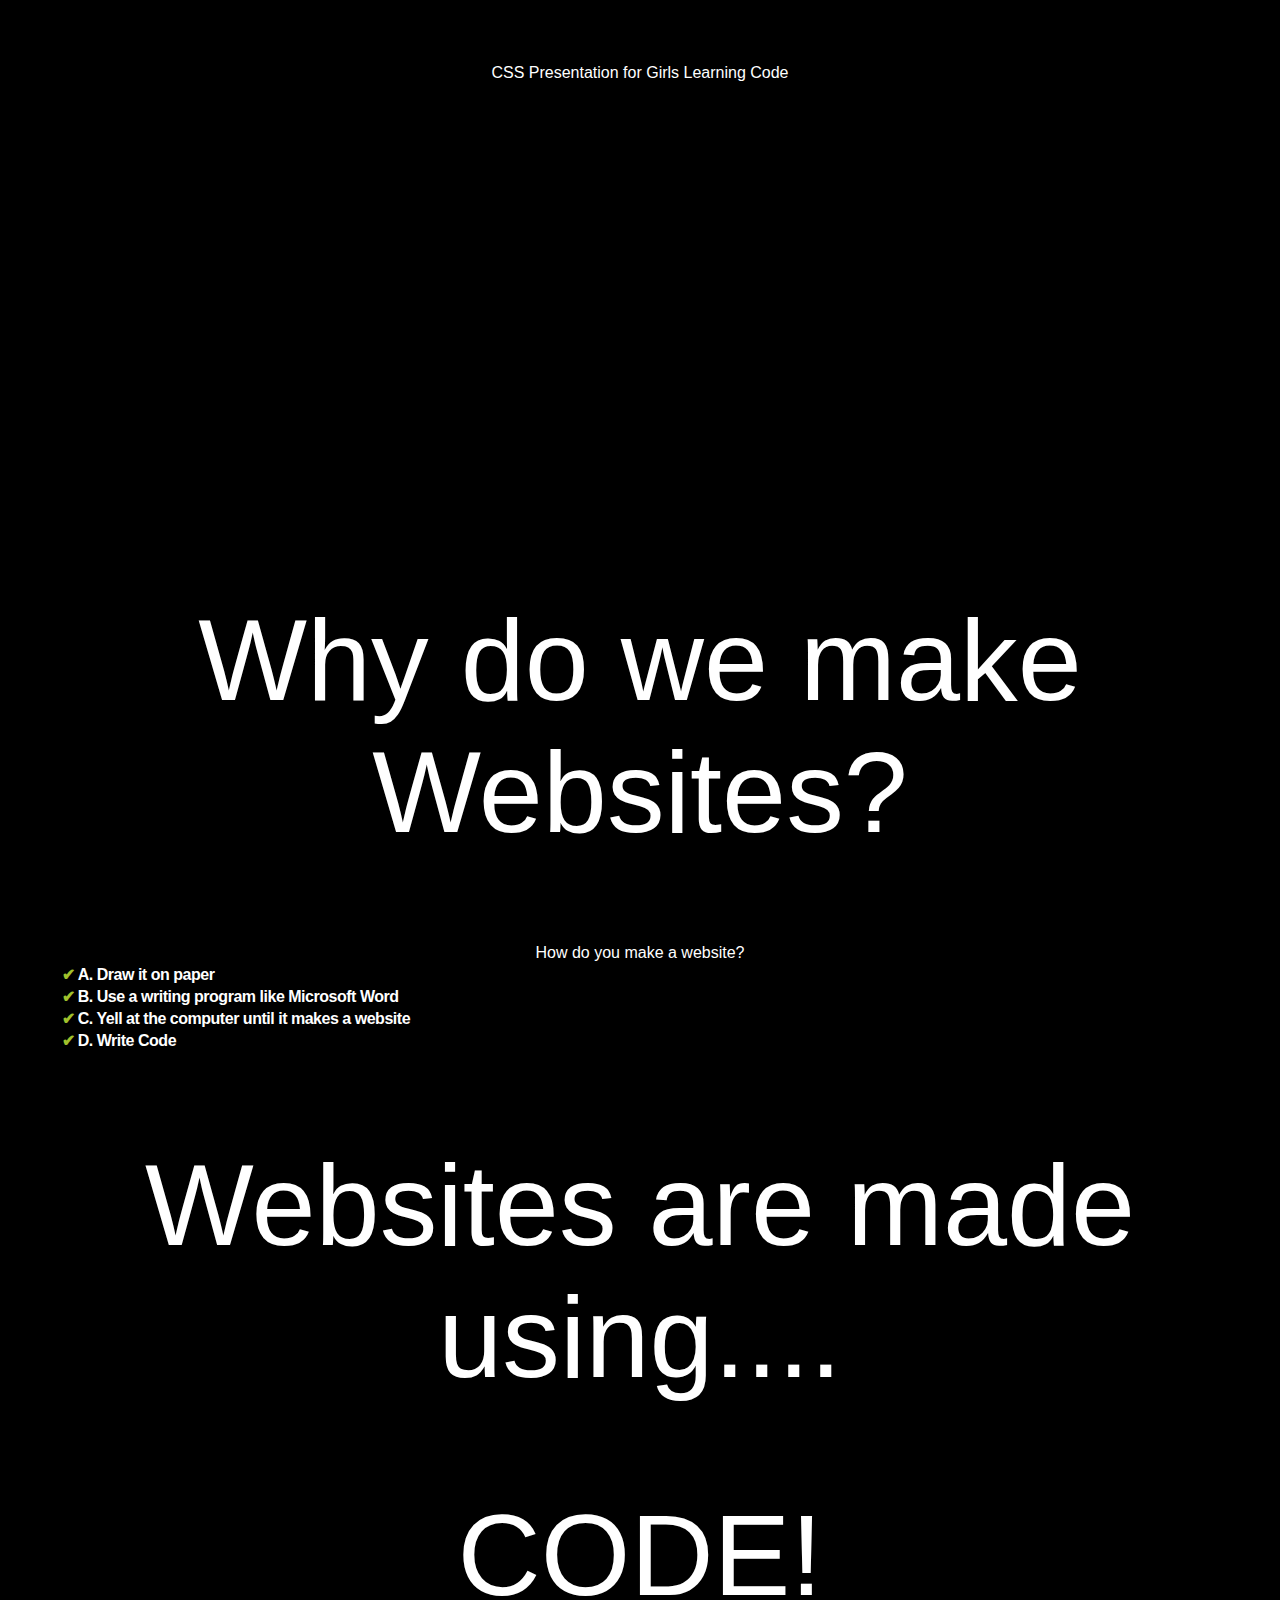
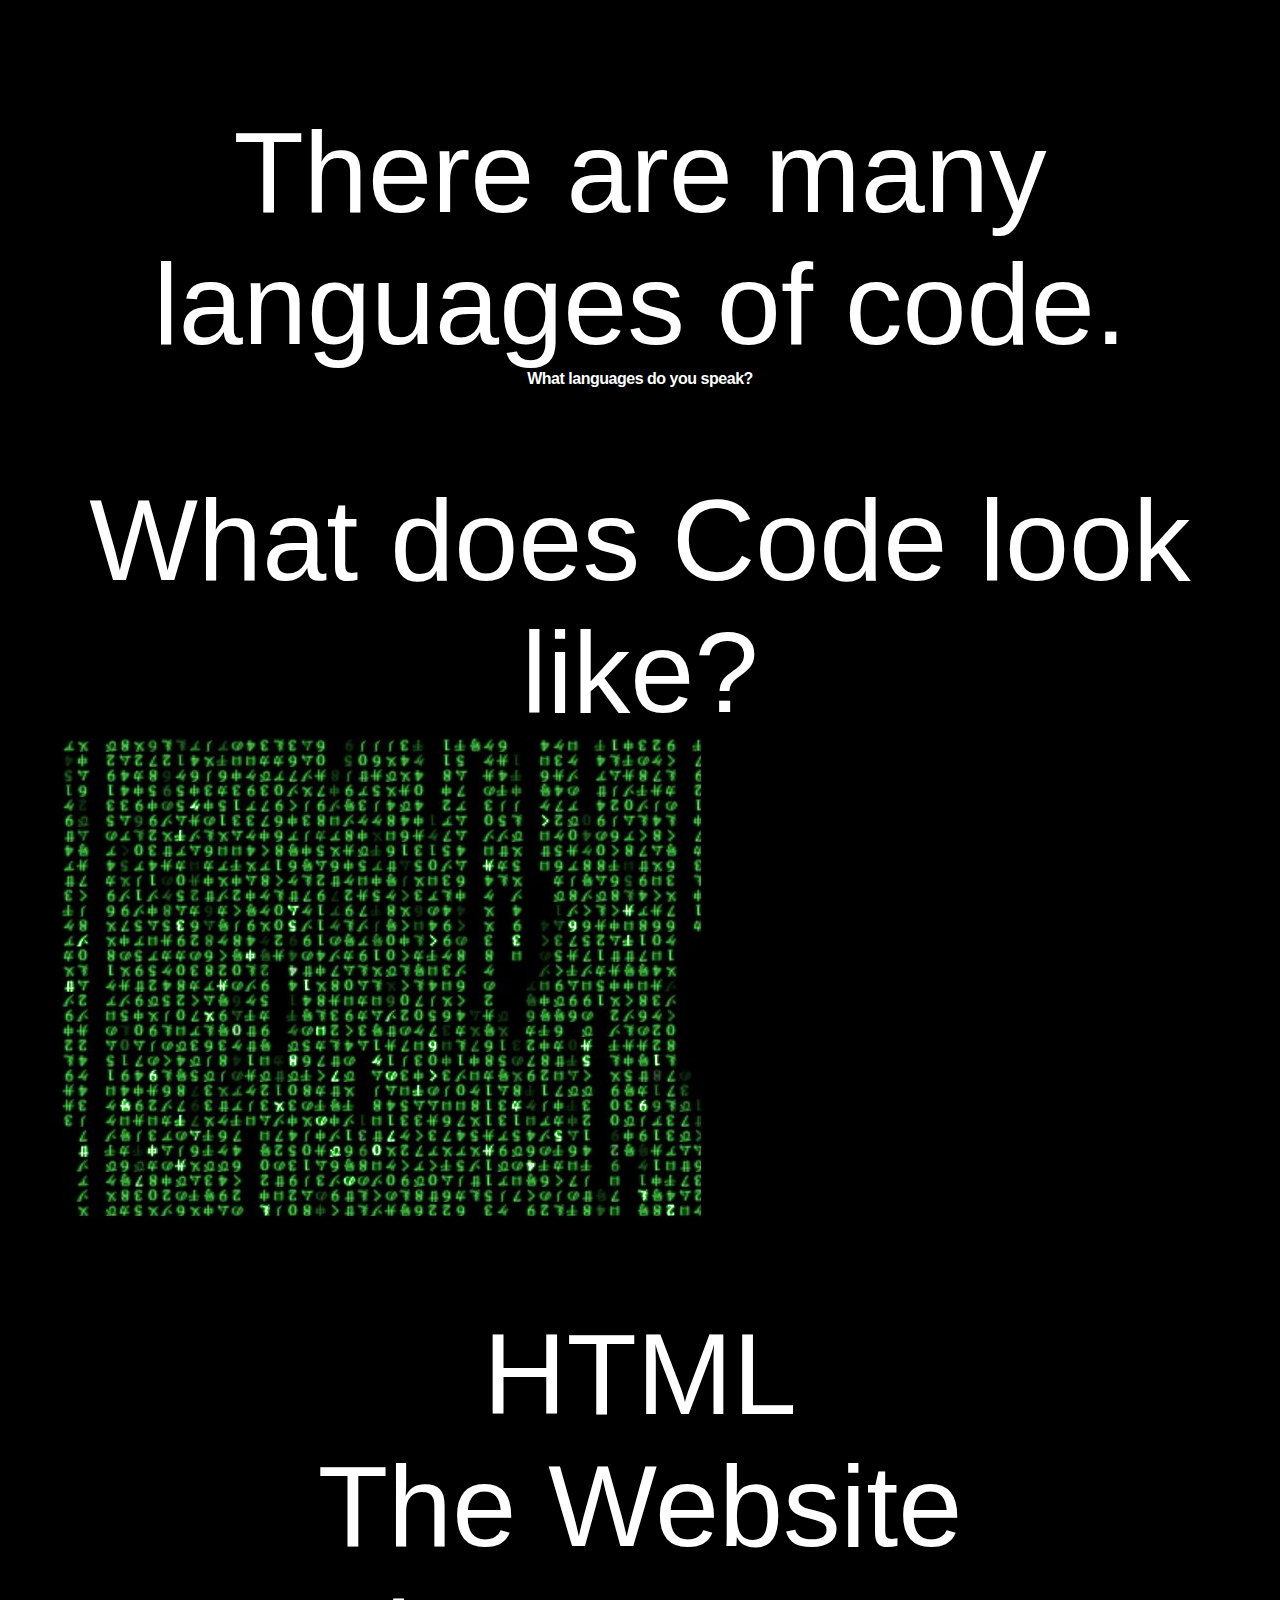
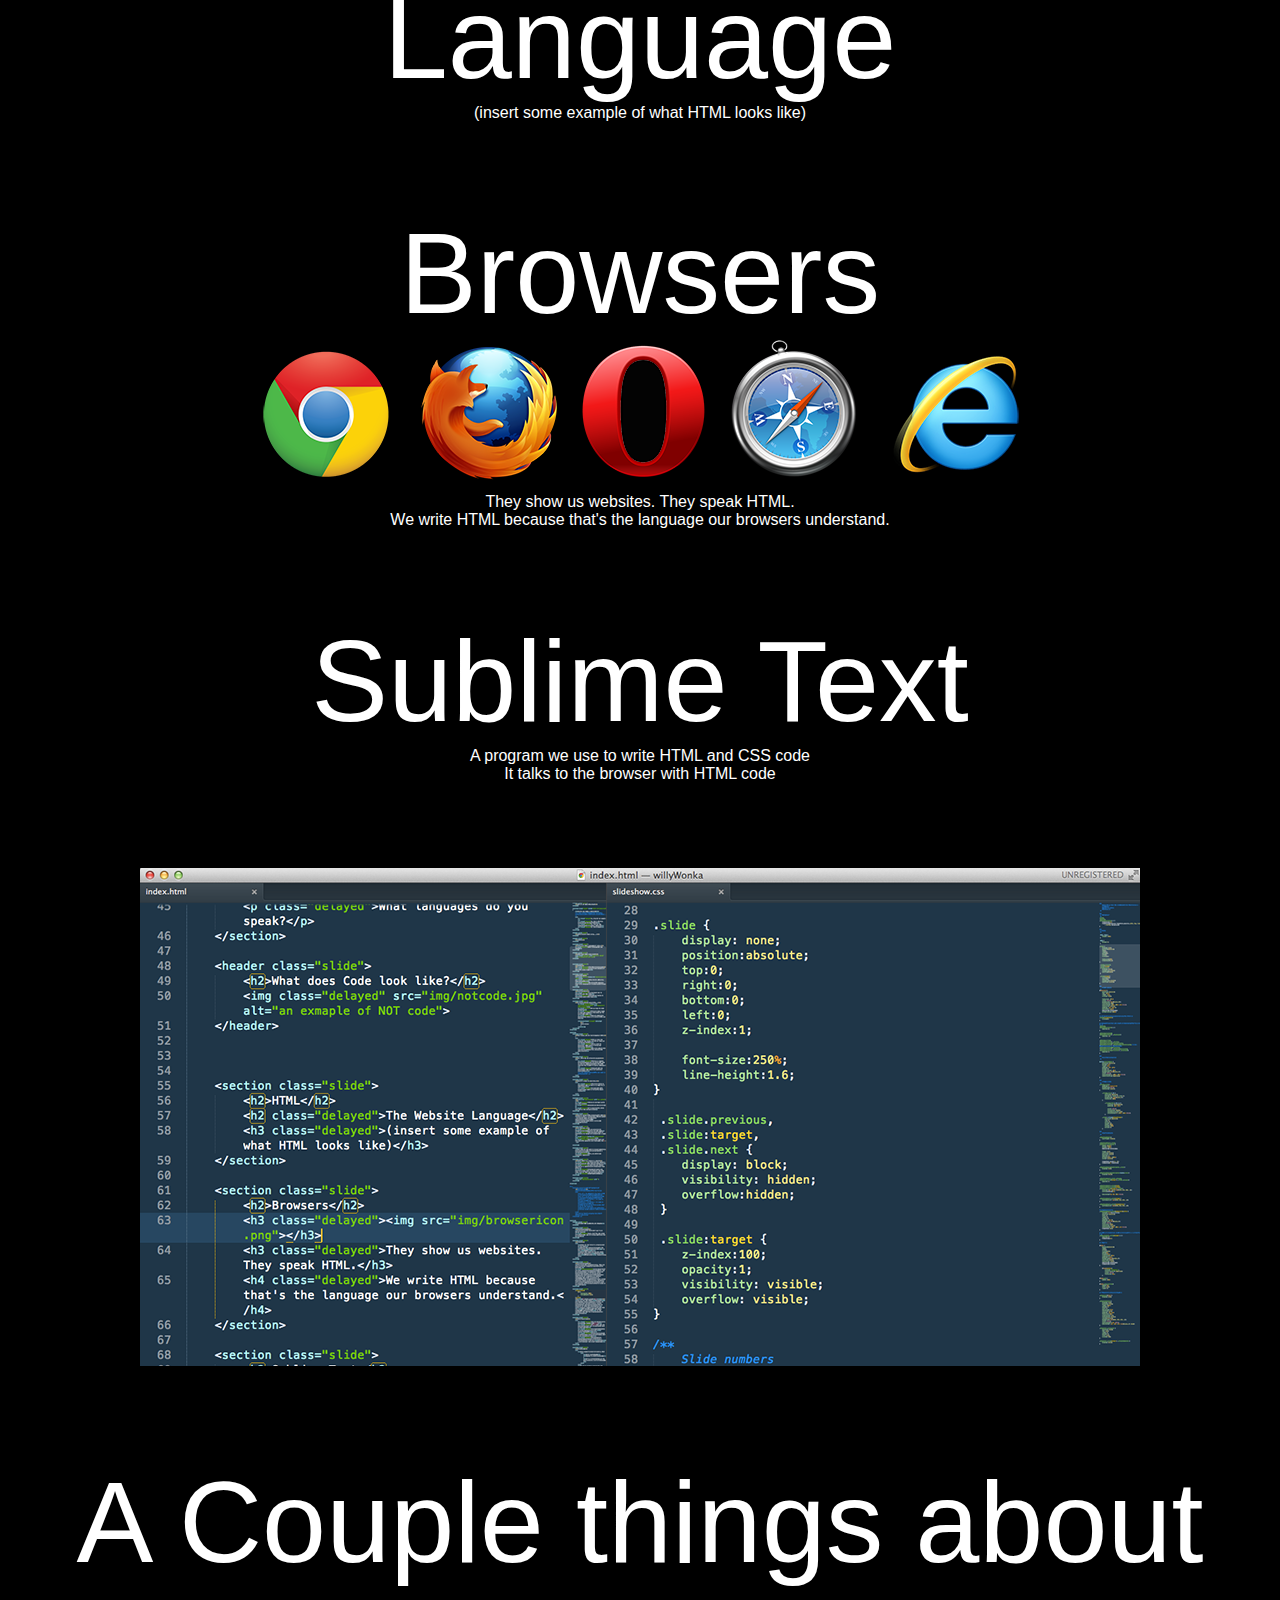
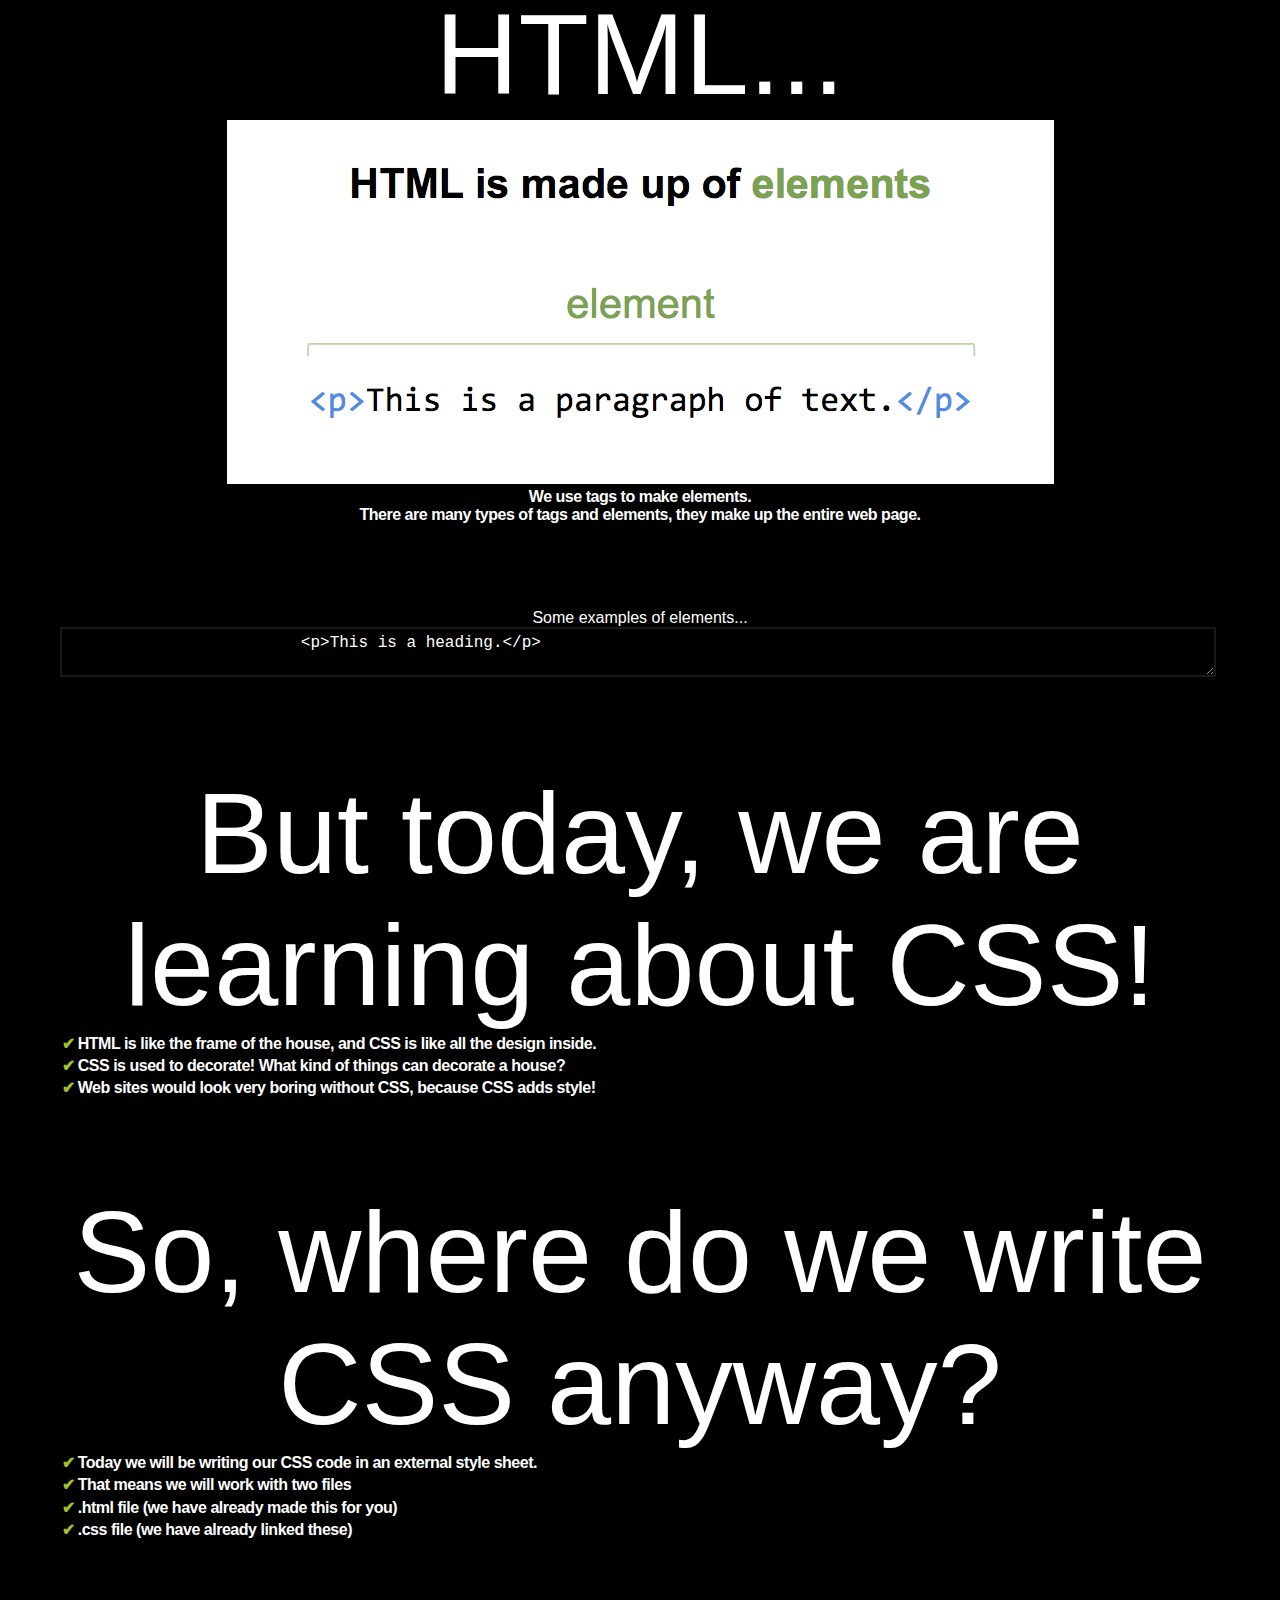
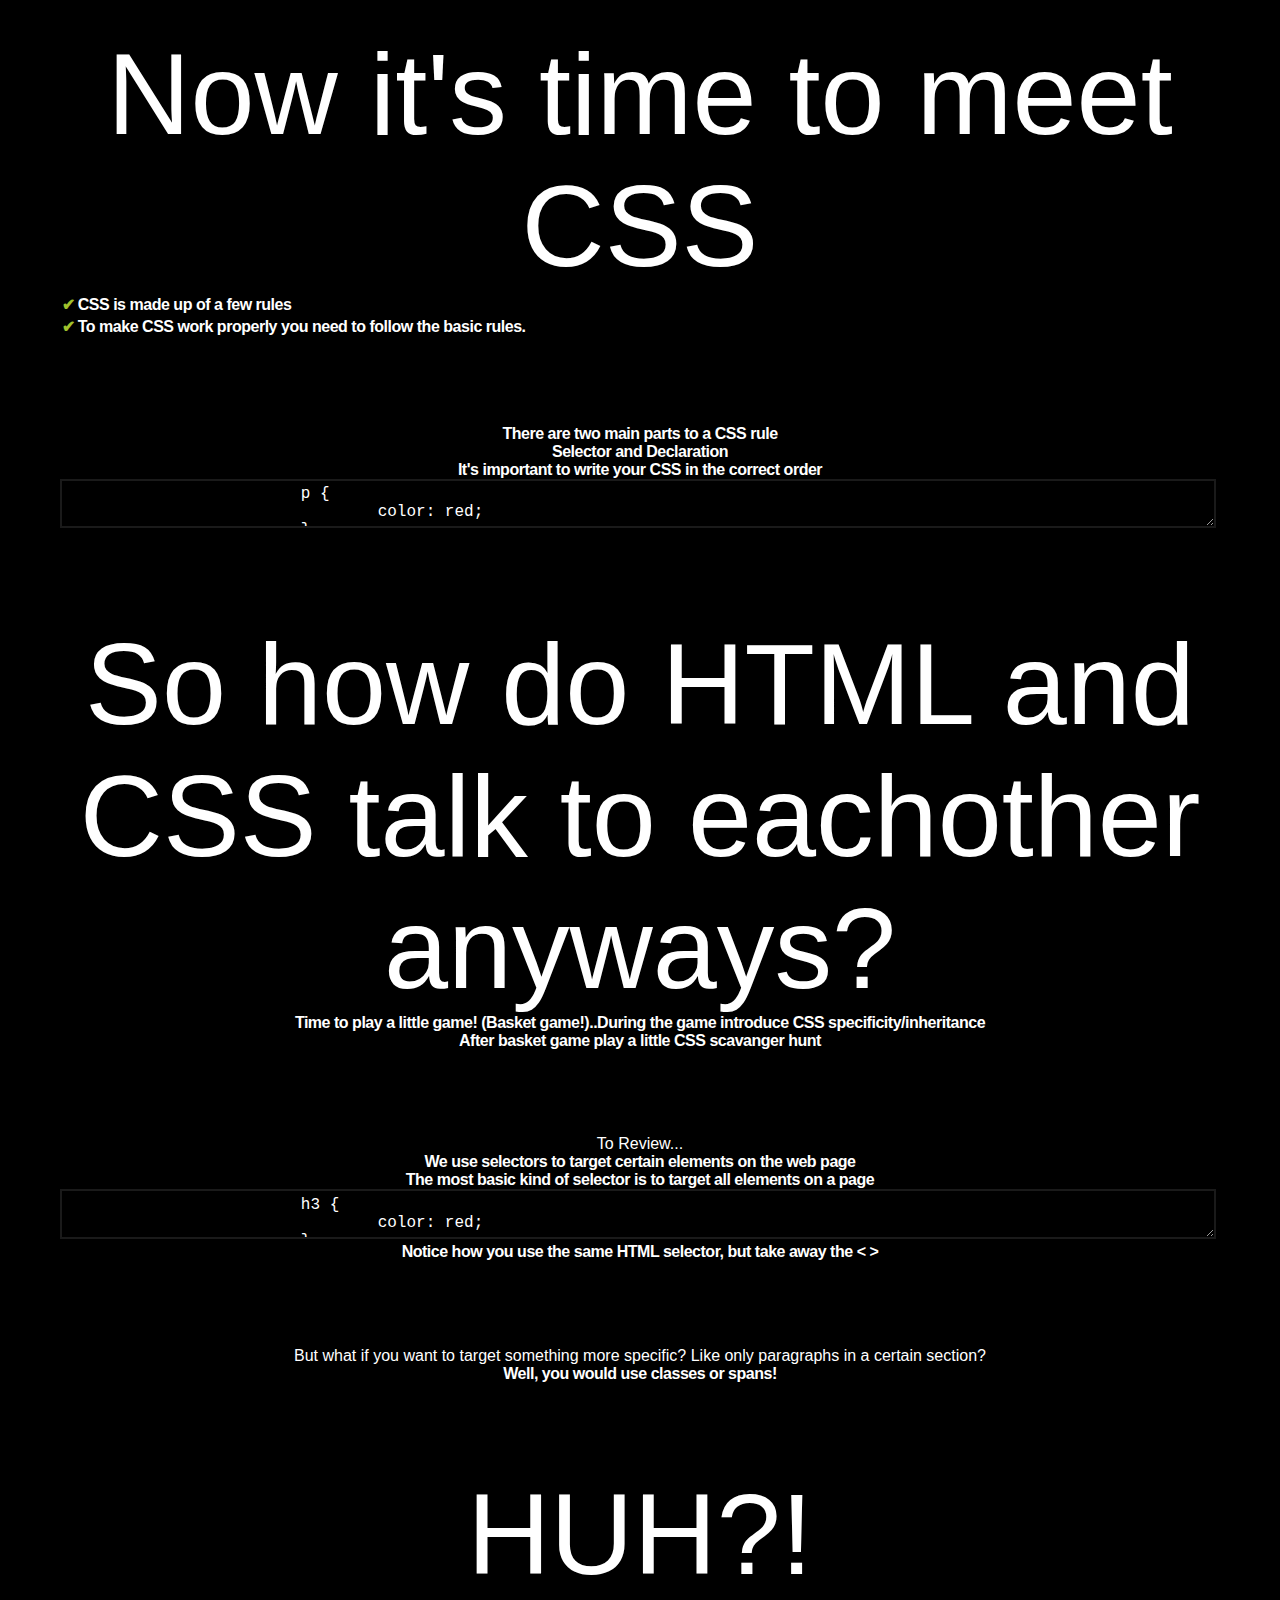
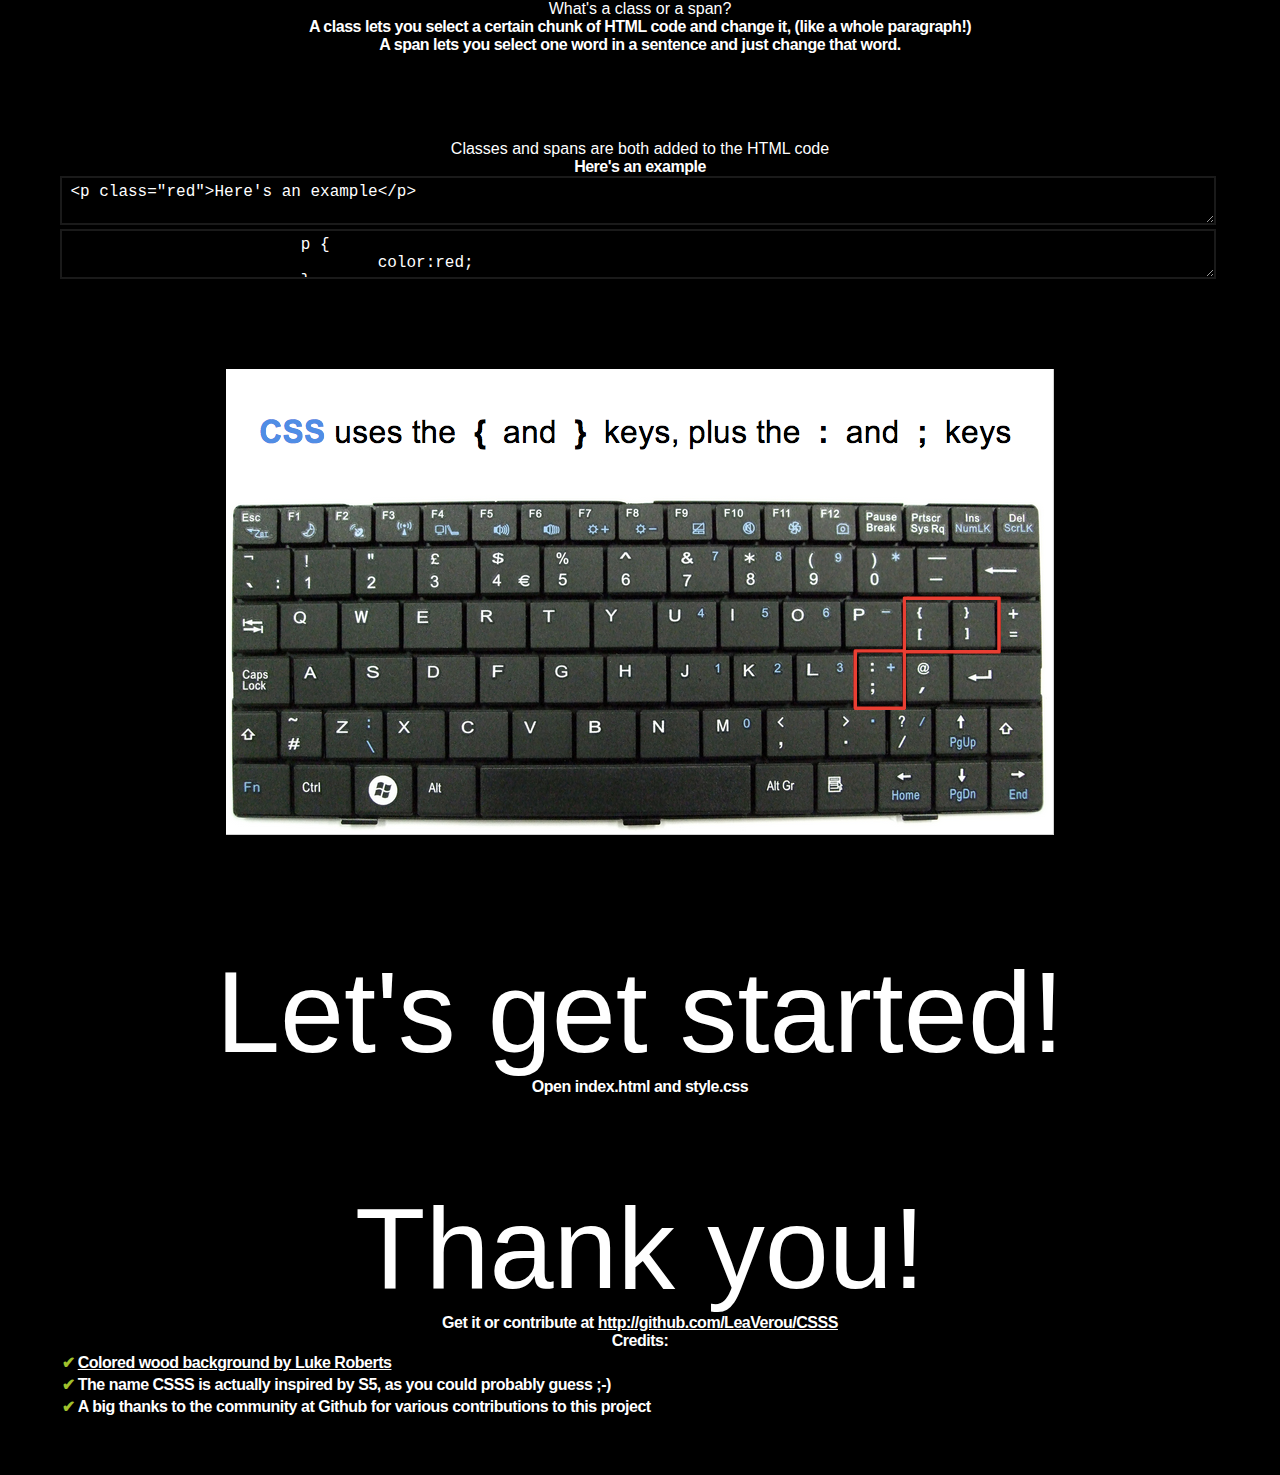
==== commit 8caa7b04: "new changes" ====
--- a/index.html
+++ b/index.html
@@ -13,13 +13,7 @@
 <body data-duration="10">
 
 <header id="intro" class="slide incomplete">
-	<h1>CSS Presentation for Girls Learning Code
-
-		<!-- <object data="logo.svg" width="100%" type="image/svg+xml">
-			<img src="logo.png" alt="CSSS: CSS-based SlideShow System" />
-		</object> -->
-	</h1>
-	<p class="attribution">By Hannah and Jess</p>
+	<h1>CSS Presentation for Girls Learning Code</h1>
 </header>
 
 <section>
@@ -28,12 +22,12 @@
 	</header>
 	
 	<section class="slide" title="CSSS: Introduction">
-		<h2>How do you make a website?</h2>
+		<h3>How do you make a website?</h3>
 		<!-- <p>A simple framework for building presentations with modern web standards</p> -->
 		<ul>
 			<li class="delayed">A. Draw it on paper</li>
-			<li class="delayed">B. Use a writing program like Microsoft Word.</li>
-			<li class="delayed">C. Yell at the computer until it makes a website.</li>
+			<li class="delayed">B. Use a writing program like Microsoft Word</li>
+			<li class="delayed">C. Yell at the computer until it makes a website</li>
 			<li class="delayed">D. Write Code</li>
 		</ul>
 	</section>
@@ -53,7 +47,10 @@
 
 	<header class="slide">
 		<h2>What does Code look like?</h2>
-	</header>
+		<img class="delayed" src="img/notcode.jpg" alt="an exmaple of NOT code">
+	</header>
+
+
 
 	<section class="slide">
 		<h2>HTML</h2>
@@ -63,15 +60,19 @@
 
 	<section class="slide">
 		<h2>Browsers</h2>
+		<h3 class="delayed"><img src="img/browsericon.png"></h3>
 		<h3 class="delayed">They show us websites. They speak HTML.</h3>
-		<h3 class="delayed">(insert images of browser icons)</h3>
 		<h4 class="delayed">We write HTML because that's the language our browsers understand.</h4>
 	</section>
 
 	<section class="slide">
 		<h2>Sublime Text</h2>
 		<h3 class="delayed">A program we use to write HTML and CSS code</h3>
-		<h3 class="delayed">Sublime text talks to the browser with HTML code.</h3>
+		<h3 class="delayed">It talks to the browser with HTML code</h3>
+	</section>
+
+	<section class="slide">
+		<h3><img src="img/sublime.png" alt=""></h3>
 	</section>
 
 	<section class="slide">
@@ -79,7 +80,15 @@
 			<p class="delayed"><img src="img/elementexample.png" alt="diagram of HTML element"></p>
 			<p class="delayed">We use tags to make elements.</p>
 			<p class="delayed">There are many types of tags and elements, they make up the entire web page.</p>
-			<p class="delayed">Tags are important because they help us to connect HTML and CSS.</p>
+		<!-- 	<p class="delayed">Tags are important because they help us to connect HTML and CSS.</p>
+ -->
+	</section>
+
+	<section class="slide">
+		<h3>Some examples of elements...</h3>
+		<textarea class="snippet delayed" data-raw>
+			<p>This is a heading.</p>
+		</textarea>
 	</section>
 </section>
 
@@ -96,62 +105,96 @@
 	<section class="slide">
 		<h2>So, where do we write CSS anyway?</h2>
 		<ul>
-			<li class="delayed">There is a couple different places you can write CSS code so that it communicates with the HTML code and the browser to make a webpage.</li>
 			<li class="delayed">Today we will be writing our CSS code in an external style sheet.</li>
-			<!-- <li class="delayed">You can open up style.css</li> -->
+			<li class="delayed">That means we will work with two files</li>
+			<li class="delayed">.html file (we have already made this for you)</li>
+			<li class="delayed">.css file (we have already linked these)</li>
 		</ul>
 	</section>	
 
 	<section class="slide">
-		<h2>Now it's time to meet CSS.</h2>
-		<ul>
-			<li class="delayed">The first thing to know about CSS is that it is made up of some rules.</li>
+		<h2>Now it's time to meet CSS</h2>
+		<ul>
+			<li class="delayed">CSS is made up of a few rules</li>
 			<li class="delayed">To make CSS work properly you need to follow the basic rules.</li>
-		
-		</ul>
-	</section>
-
-	<section class="slide">
-		<h2><img src="img/css1.png" alt="css syntax"></h2>
+		</ul>
+	</section>
+
+	<section class="slide">
+		<!-- <h2><img src="img/css1.png" alt="css syntax"></h2> -->
 		<p class="delayed">There are two main parts to a CSS rule</p>
 		<p class="delayed">Selector and Declaration</p>
 		<p class="delayed">It's important to write your CSS in the correct order</p>
-	</section>
-
-	<section class="slide">
-		<h2>How to target HTML elements with CSS</h2>
+		<textarea class="snippet delayed" data-raw>
+			p {
+				color: red;
+			}
+		</textarea>
+	</section>
+
+	<section class="slide">
+		<h2>So how do HTML and CSS talk to eachother anyways?</h2>
 		<p>Time to play a little game! (Basket game!)..During the game introduce CSS specificity/inheritance</p>
 		<p>After basket game play a little CSS scavanger hunt</p>
 	</section>
 
 	<section class="slide">
-		<h2>To Review...</h2>
+		<h3>To Review...</h3>
 		<p class="delayed">We use selectors to target certain elements on the web page</p>
 		<p class="delayed">The most basic kind of selector is to target all elements on a page</p>
-		<p class="delayed"><img src="img/css1.png" alt="diagram of HTML element"></p>
-		<p class="delayed">Notice how you just use the same HTML selector, but take away the < > </p>
-
-	</section>
-
-	<section class="slide">
-		<h4>But what if you want to target something more specific? Like just paragraphs in a certain section?</h4>
+		<textarea class="snippet delayed" data-raw>
+			h3 {
+				color: red;
+			}
+			p {
+				background-color:green;
+			}
+		</textarea>
+		<p class="delayed">Notice how you use the same HTML selector, but take away the < > </p>
+
+	</section>
+
+	<section class="slide">
+		<h4>But what if you want to target something more specific? Like only paragraphs in a certain section?</h4>
 		<p class="delayed">Well, you would use classes or spans!</p>
 	</section>
 
 	<section class="slide">
-		<h2>HUH?! What's a class or a span?</h2>
-		<p class="dealyed">A class lets you select a certain chunk of HTML code and change it.</p>
-		<p class="delayed">A span lets you select one word in a sentence and change just that word.</p>
-		<p class="delayed">Classes and spans are both extra tags that are added to the HTML code, just so that you can style later</p>
-		<p class="delayed">SHOW EXAMPLE HERE</p>
-	</section>
-
-	<section class="slide">
-		<img src="img/keyboard.png" alt="">
-	</section>
-
+		<h2>HUH?!</h2>
+		<h3 class="delayed">What's a class or a span?</h3>
+		<p class="delayed">A class lets you select a certain chunk of HTML code and change it, (like a whole paragraph!)</p>
+		<p class="delayed">A span lets you select one word in a sentence and just change that word.</p>
+	</section>
+	
+	<section class="slide">
+		<h3>Classes and spans are both added to the HTML code</h3>
+		<p>Here's an example</p>
+		<textarea class="snippet delayed" data-raw><p class="red">Here's an example</p></textarea>	
+		<textarea class="snippet delayed" data-raw>
+			p {
+				color:red;
+			}
+		</textarea>	
+	</section>
+	<section class="slide">
+		<h2><img src="img/keyboard.png" alt=""></h2>
+	</section>
 </section>
 
+<section>
+	<section class="slide">
+		<h2>Let's get started!</h2>
+		<p>Open index.html and style.css</p>
+	</section>
+
+	<section>
+		
+	</section>
+
+</section>
+
+
+			
 <!-- 	
 	<section class="slide" id="navigation">
 		<h2>Navigation</h2>
@@ -168,7 +211,7 @@
 	</section> -->
 
 
-<section>
+<!-- <section>
 	<header class="slide">
 		<h1>THE NEXT TWO SLIDES WILL BE IMAGES</h1>
 	</header>
@@ -329,7 +372,7 @@
       Placeholder.update(node);
 }, false);</code></pre>
 	</section>
-</section>
+</section> -->
 <footer class="slide" title="The End">
 	<h2>Thank you!</h2>
 	<p>Get it or contribute at <a href="http://github.com/LeaVerou/CSSS">http://github.com/LeaVerou/CSSS</a></p>
--- a/theme.css
+++ b/theme.css
@@ -0,0 +1,253 @@
+/**
+	CSSS basic slideshow theme
+	
+	@author Lea Verou
+	@version 1.0
+*/
+
+/**
+ * Variables
+ */
+.slide h2,
+section > header.slide > h1 {
+	font-family: 'Helvetica Neue', Helvetica, sans-serif;
+	font-weight: 100;
+	text-align: center;
+}
+ 
+/**
+ * Styles
+ */
+
+ .slide h1, h2, h3, h4, h5, h6 {
+ 	text-align: center;
+ }
+
+ p {
+ 	text-align: center;
+ }
+
+* {
+	padding:0;	
+	margin:0;
+	font:inherit;
+	color:inherit;
+}
+
+html {
+	background: black url(img/rainbow-wood.jpg) bottom center;
+	background-size: cover;
+}
+
+body {
+	font-family: sans-serif;
+}
+
+button {
+	padding:.2em .5em;
+}
+
+a:hover {
+	text-shadow: 0 0 .5em white, 0 0 1em white;
+}
+
+select {
+	color: black;
+}
+
+code, pre, style, textarea, input {
+	font-family: Consolas, 'Andale Mono', 'Courier New', monospace;	
+	background:rgba(0,0,0,.4);
+}
+
+code {
+	padding:.2em .2em .1em;
+	white-space: nowrap;
+	border-radius:.2em;
+	border: 1px solid rgba(0,0,0,0.5);
+	background: rgba(0,0,0,0.25);
+	box-shadow: 0 2px 6px rgba(0,0,0,0.5), inset 0 1px rgba(255,255,255,0.3), inset 0 12px rgba(255,255,255,0.15), inset 0 10px 20px rgba(255,255,255,0.25), inset 0 -15px 30px rgba(0,0,0,0.3);
+}
+
+pre, style, textarea {
+	padding:.3em .5em;
+	margin-left: -.1em;
+	border:2px solid rgba(255, 255, 255, .1);
+	box-shadow:.1em .1em .5em black inset;
+}
+
+	pre > code {
+		padding: 0;
+		white-space: pre;
+		border: 0;
+		background: 0;
+		box-shadow: none;
+	}
+
+textarea {
+	width: 100%;
+	box-sizing: border-box;
+}
+
+strong, b {
+	font-weight:bold;	
+}
+
+	pre strong {
+		text-shadow: 0 0 .6em white;
+	}
+
+.slide {
+	padding:0 2.5% 2%;
+	background: rgba(0,0,0,.5);
+	background-clip: padding-box;
+	text-shadow:.05em .05em .1em rgba(0,0,0,.4);
+	color: white;
+	border:30px solid transparent;
+}
+
+#indicator {
+	background: rgba(255, 255, 255, .6);
+	color: black;
+	text-shadow: .03em .03em .1em white;
+}
+
+	.slide h2 {
+		font-family: 'Helvetica Neue', Helvetica, sans-serif;
+		font-weight: 100;
+		font-size: 1.2in;
+	}
+	
+	.slide p,
+	.slide li {
+		font-weight: bold;
+		letter-spacing: -.03em;
+	}
+		
+	.slide > ul {
+		list-style:none;	
+	}
+	
+	.slide ol {
+		margin-left:2em;	
+	}
+		
+		.slide > ul ul {
+			margin-left:2em;	
+			list-style: none;
+		}
+		
+			.slide li li {
+				font-size:80%;
+			}
+			
+		.slide li {
+			margin:.2em 0;
+		}
+		
+		.slide > ul > li:before {
+			content:'\2714';
+			color: #a0c12c;
+			padding-right: .2em;
+		}
+		
+			.slide li li:before {
+				content: '\279C';
+				color: #28bcbc;
+				padding-right: .2em;
+			}
+			
+section > header.slide {
+	background-color: rgba(0,0,0,.8);
+}
+
+	section > header.slide > h1 {
+		position: absolute;
+		top: 50%;
+		left: 0;
+		right: 0;
+		margin-top: -.6em;
+		font-size: 400%;
+		line-height: 1;
+		text-align: center;
+	}
+
+.slide .emphasis {
+	padding: .4em .5em .3em;
+	margin: .3em 0;
+	background: #f80;
+	background: linear-gradient(#fa0, #f80);
+	color: white;
+	font-weight: bold;
+	letter-spacing: -.05em;
+	line-height: .85;
+	text-shadow: .05em .05em .1em rgba(0,0,0,.4);
+	border-radius: .3em;
+	box-shadow:.1em .1em .5em black;
+}
+
+.light.slide .emphasis {
+	box-shadow:.1em .1em .5em rgba(0,0,0,.4);
+}
+
+.slide .emphasis::before {
+	content: '\279C';
+	color: rgba(255,255,255,.5);
+	float: left;	
+	width: .75em;
+	height: 0;
+	padding: .45em 0 .3em;
+	margin: -.2em .2em 0 -.25em;
+	border: .12em solid;
+	text-align: center;
+	line-height: 0;
+	font-size: 120%;
+	font-family: inherit;
+	text-shadow: none;
+	border-radius:999px;
+	transform: rotate(45deg);
+}
+
+.attribution {
+	background: rgba(0,0,0,.8);
+	color: white;
+	display: block;
+	position: absolute;
+	left: 0;
+	right: 0;
+	bottom: 1em;
+	padding: .5em 1em;
+	font-size: 30%;
+	text-shadow: .05em .05em .1em black;
+}
+
+	.attribution a {
+		text-decoration: none;
+	}
+	
+	.attribution a::after {
+		content:  ' (' attr(href) ')';
+	}
+
+/* Syntax highlighting */
+
+.comment {
+	color: #999;
+}
+
+.string {
+	color: yellow;
+}
+
+.keyword {
+	font-weight: bold;
+	color: deeppink;
+}
+
+.number, .boolean {
+	color: #0cf;
+}
+
+.regex {
+	color: orange;
+}
--- a/talk.css
+++ b/talk.css
@@ -35,7 +35,7 @@
 	}
 	
 	#intro h1 {
-		/*background: url(logo.svg) no-repeat center;*/
+		text-align: center;
 		background-size:100% auto;
 	}
 }
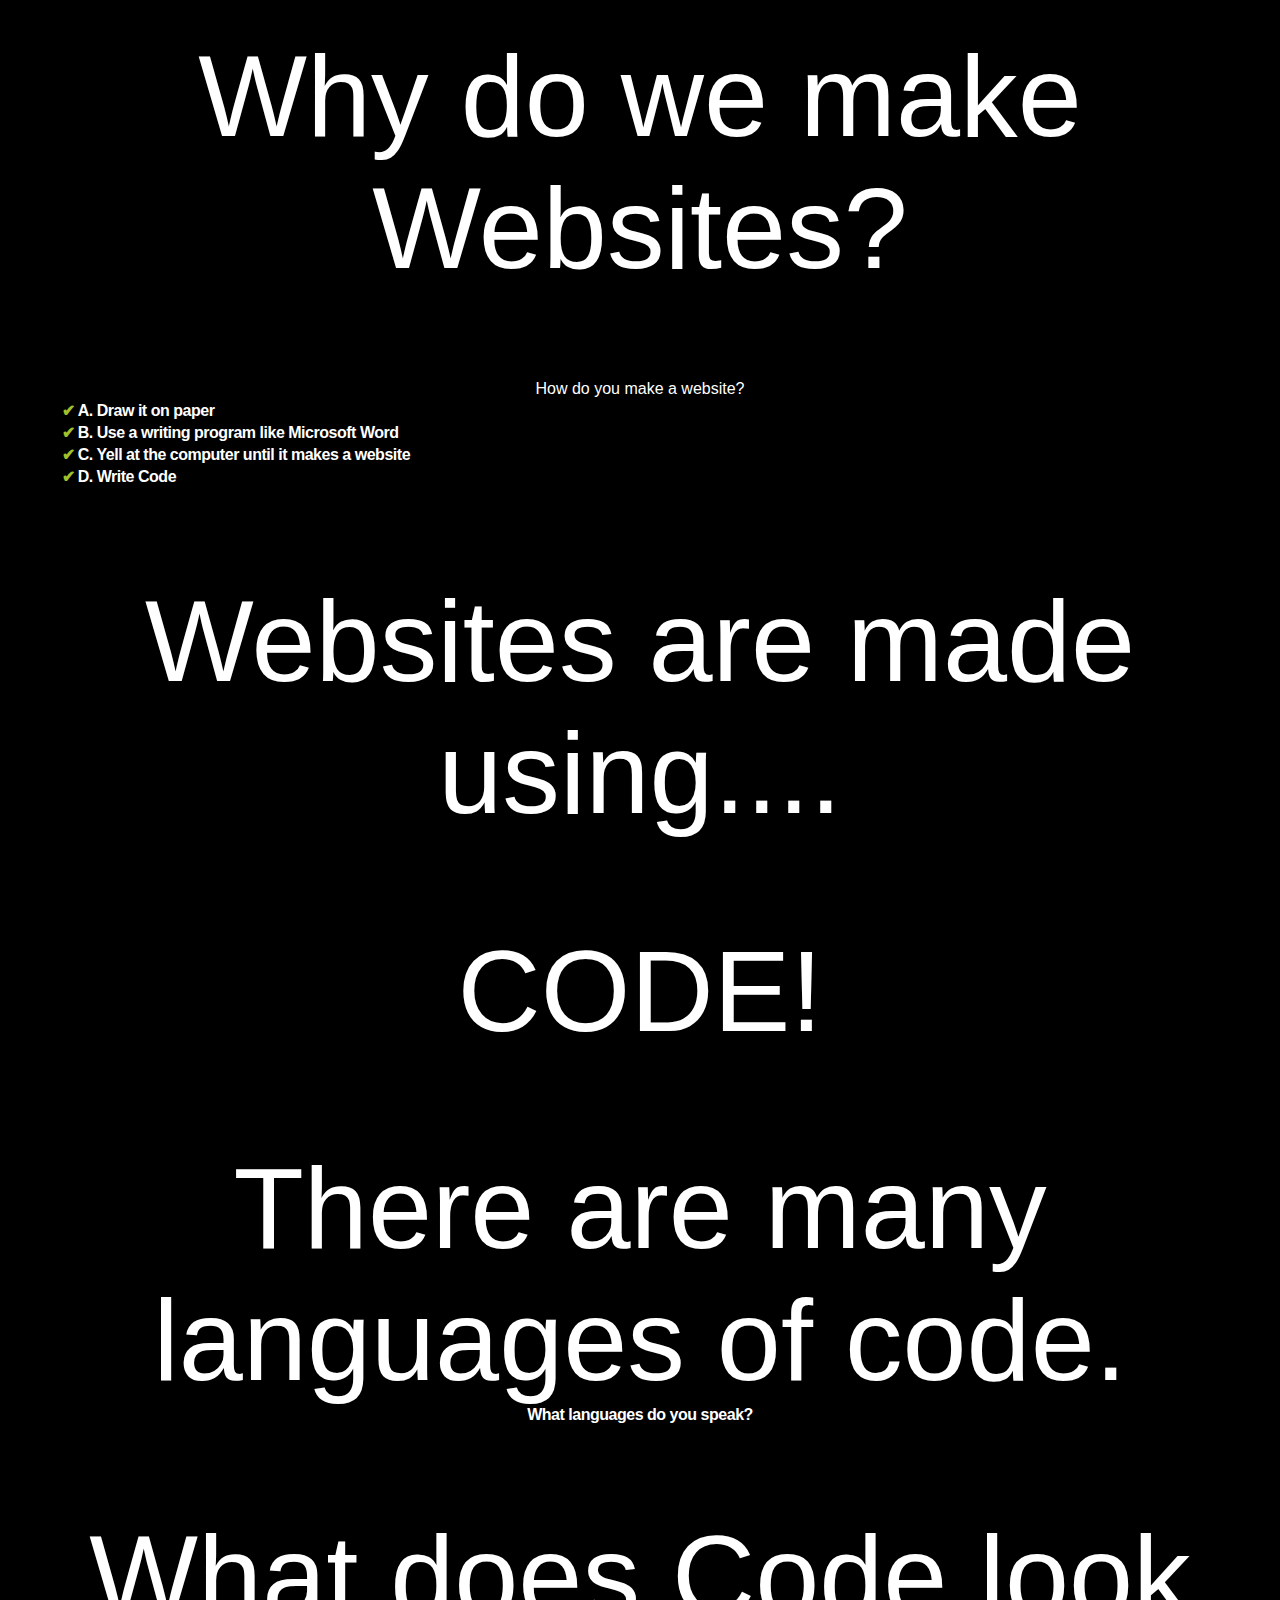
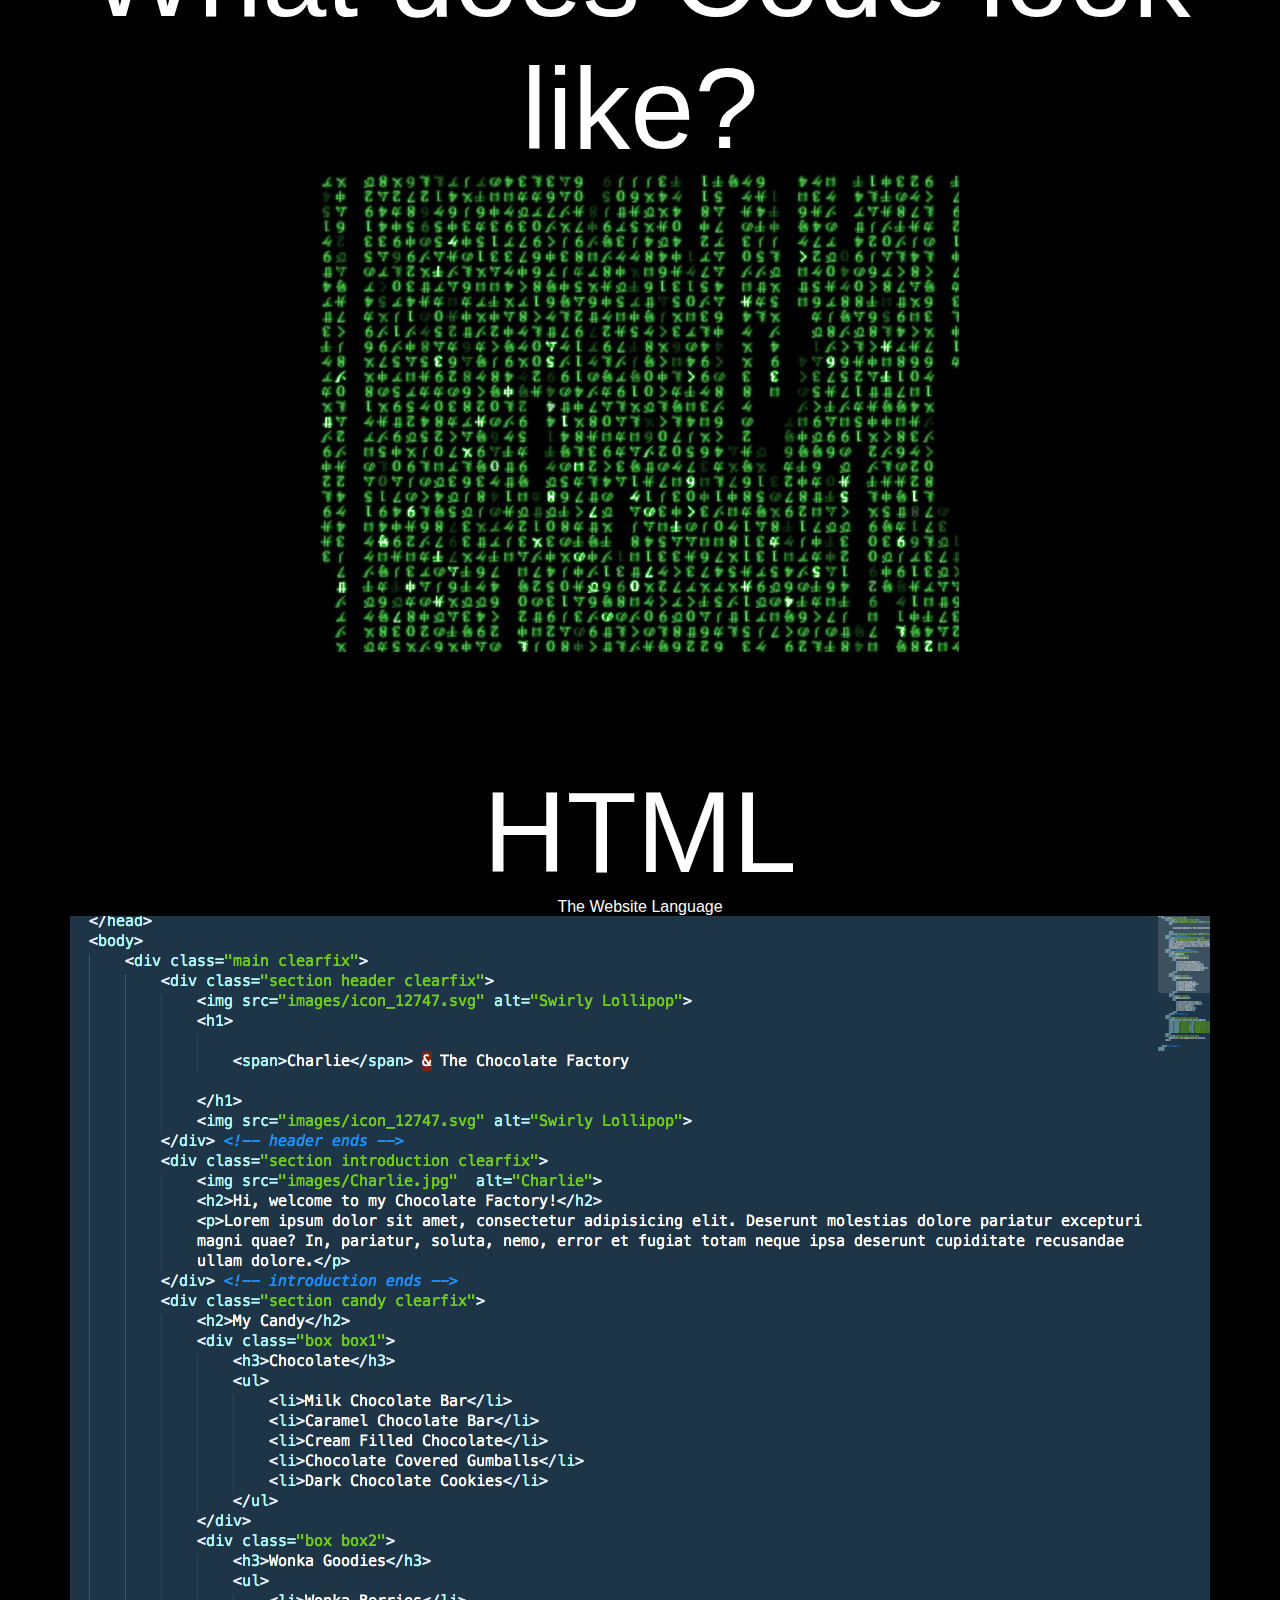
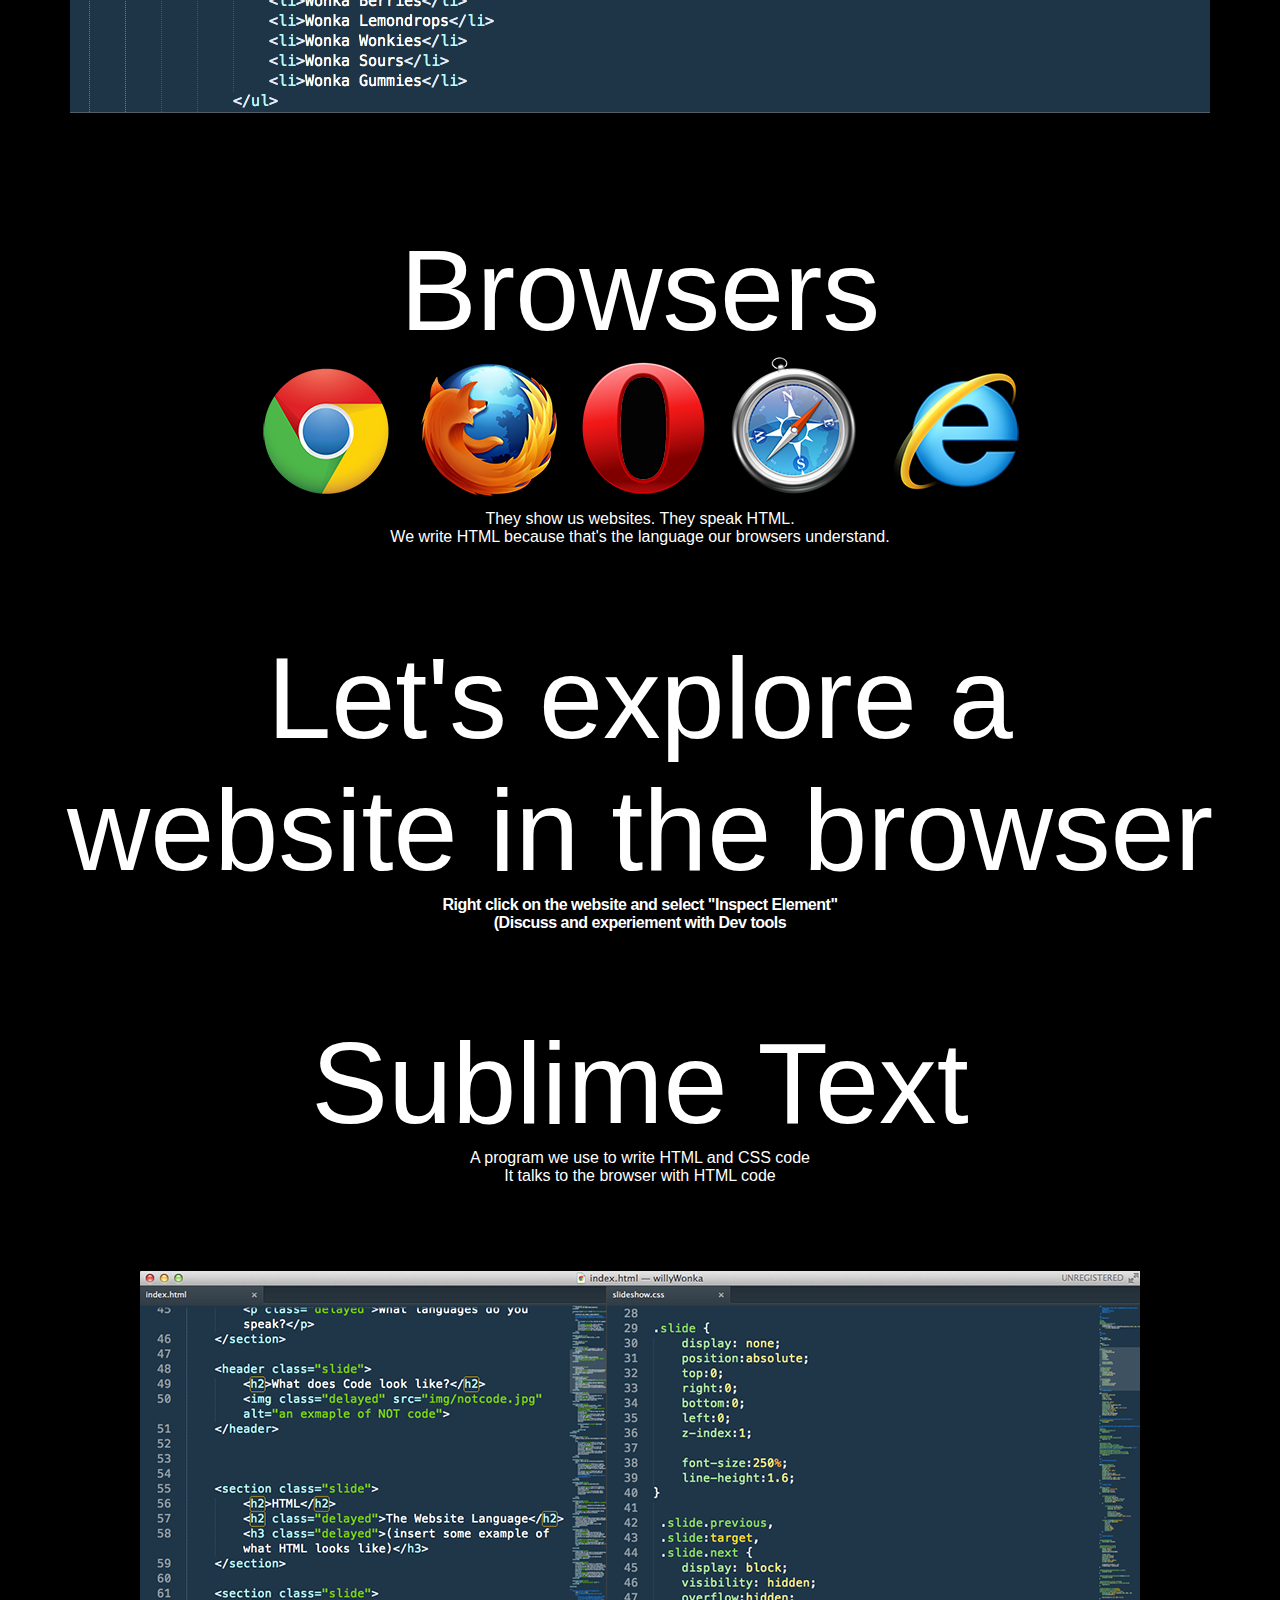
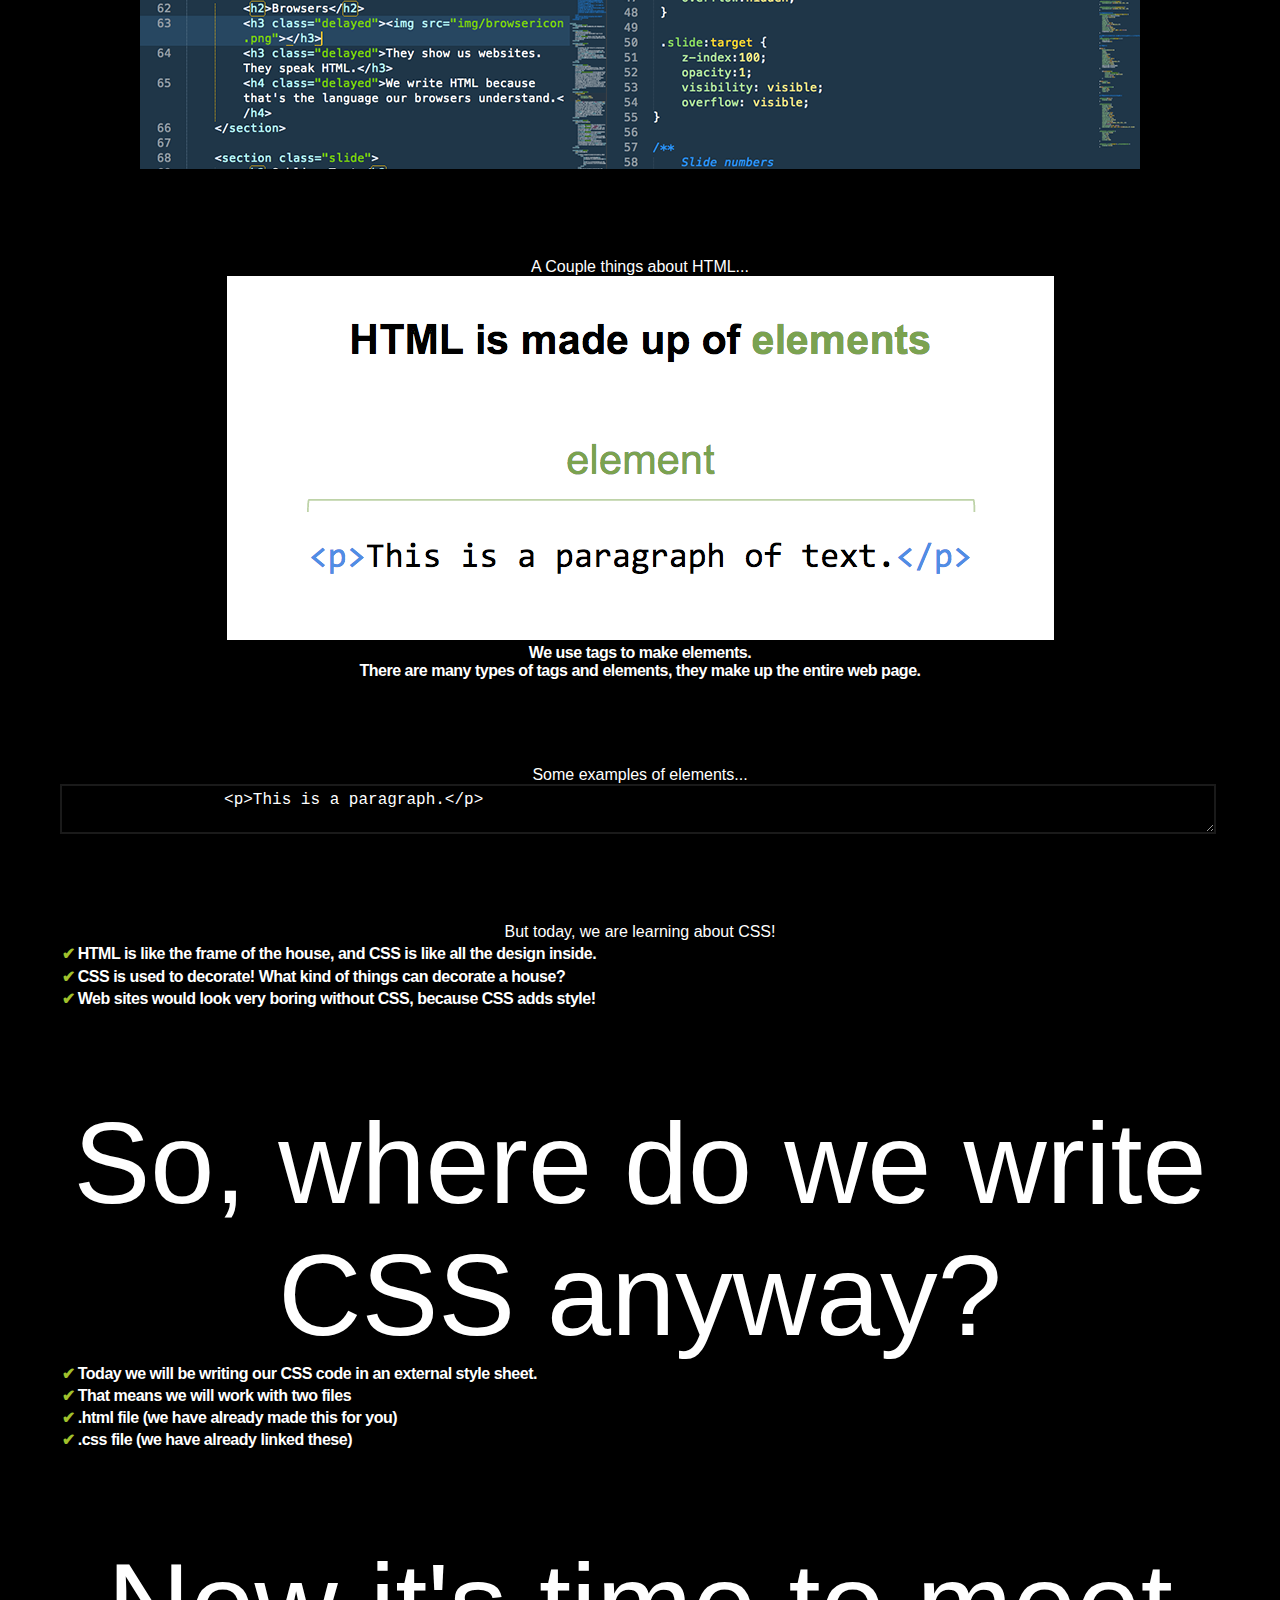
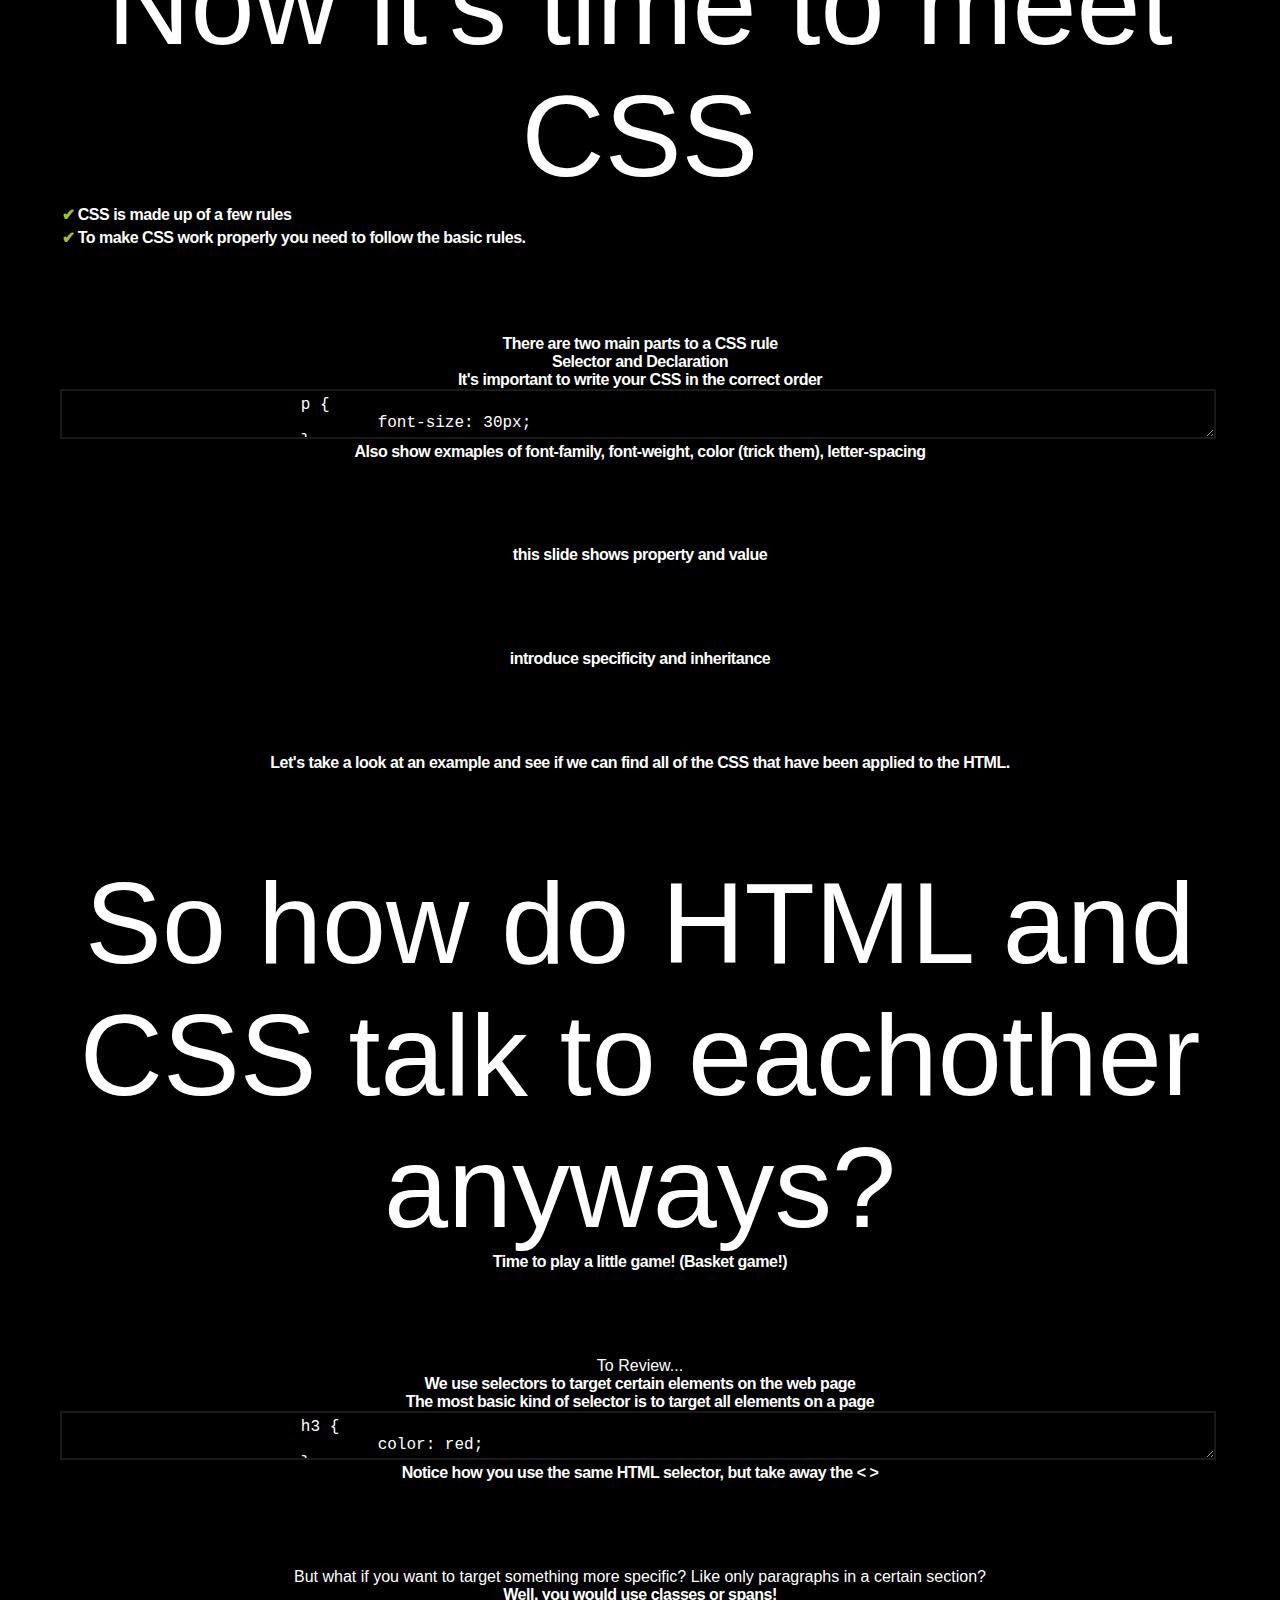
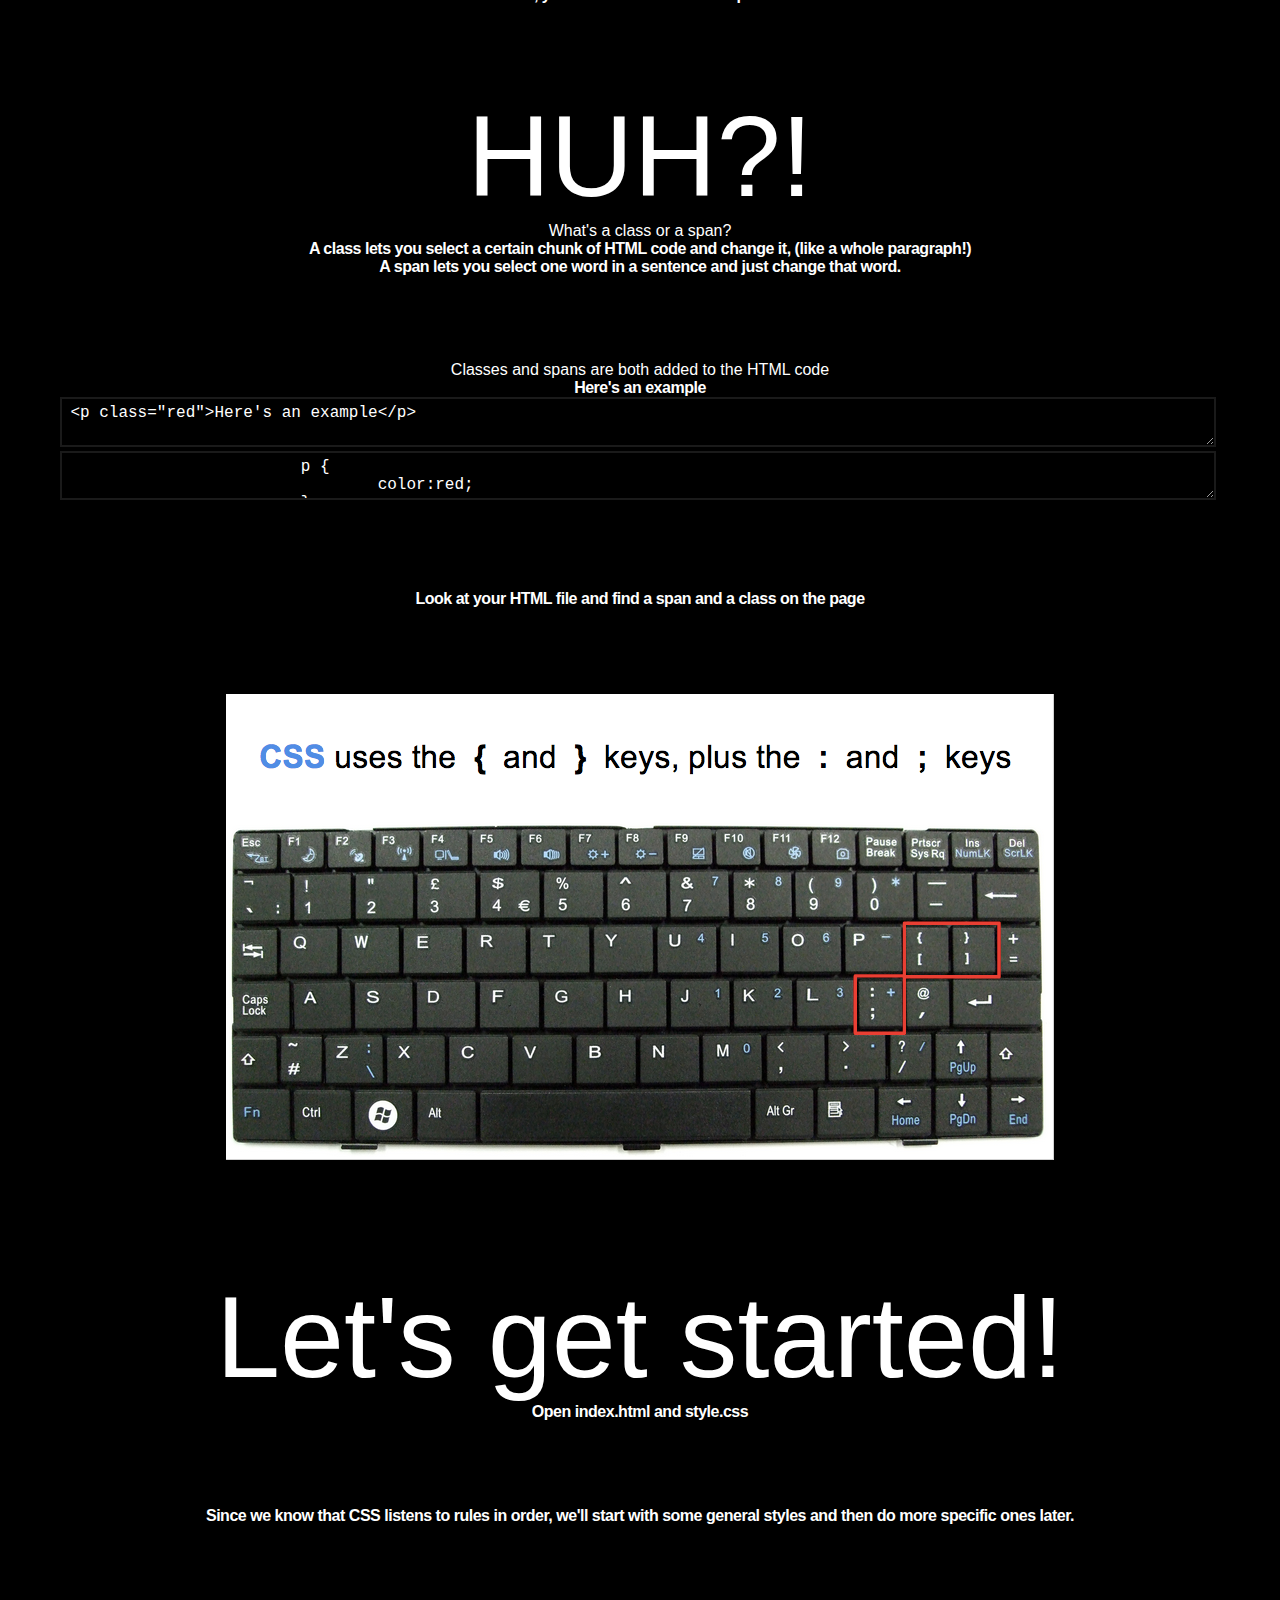
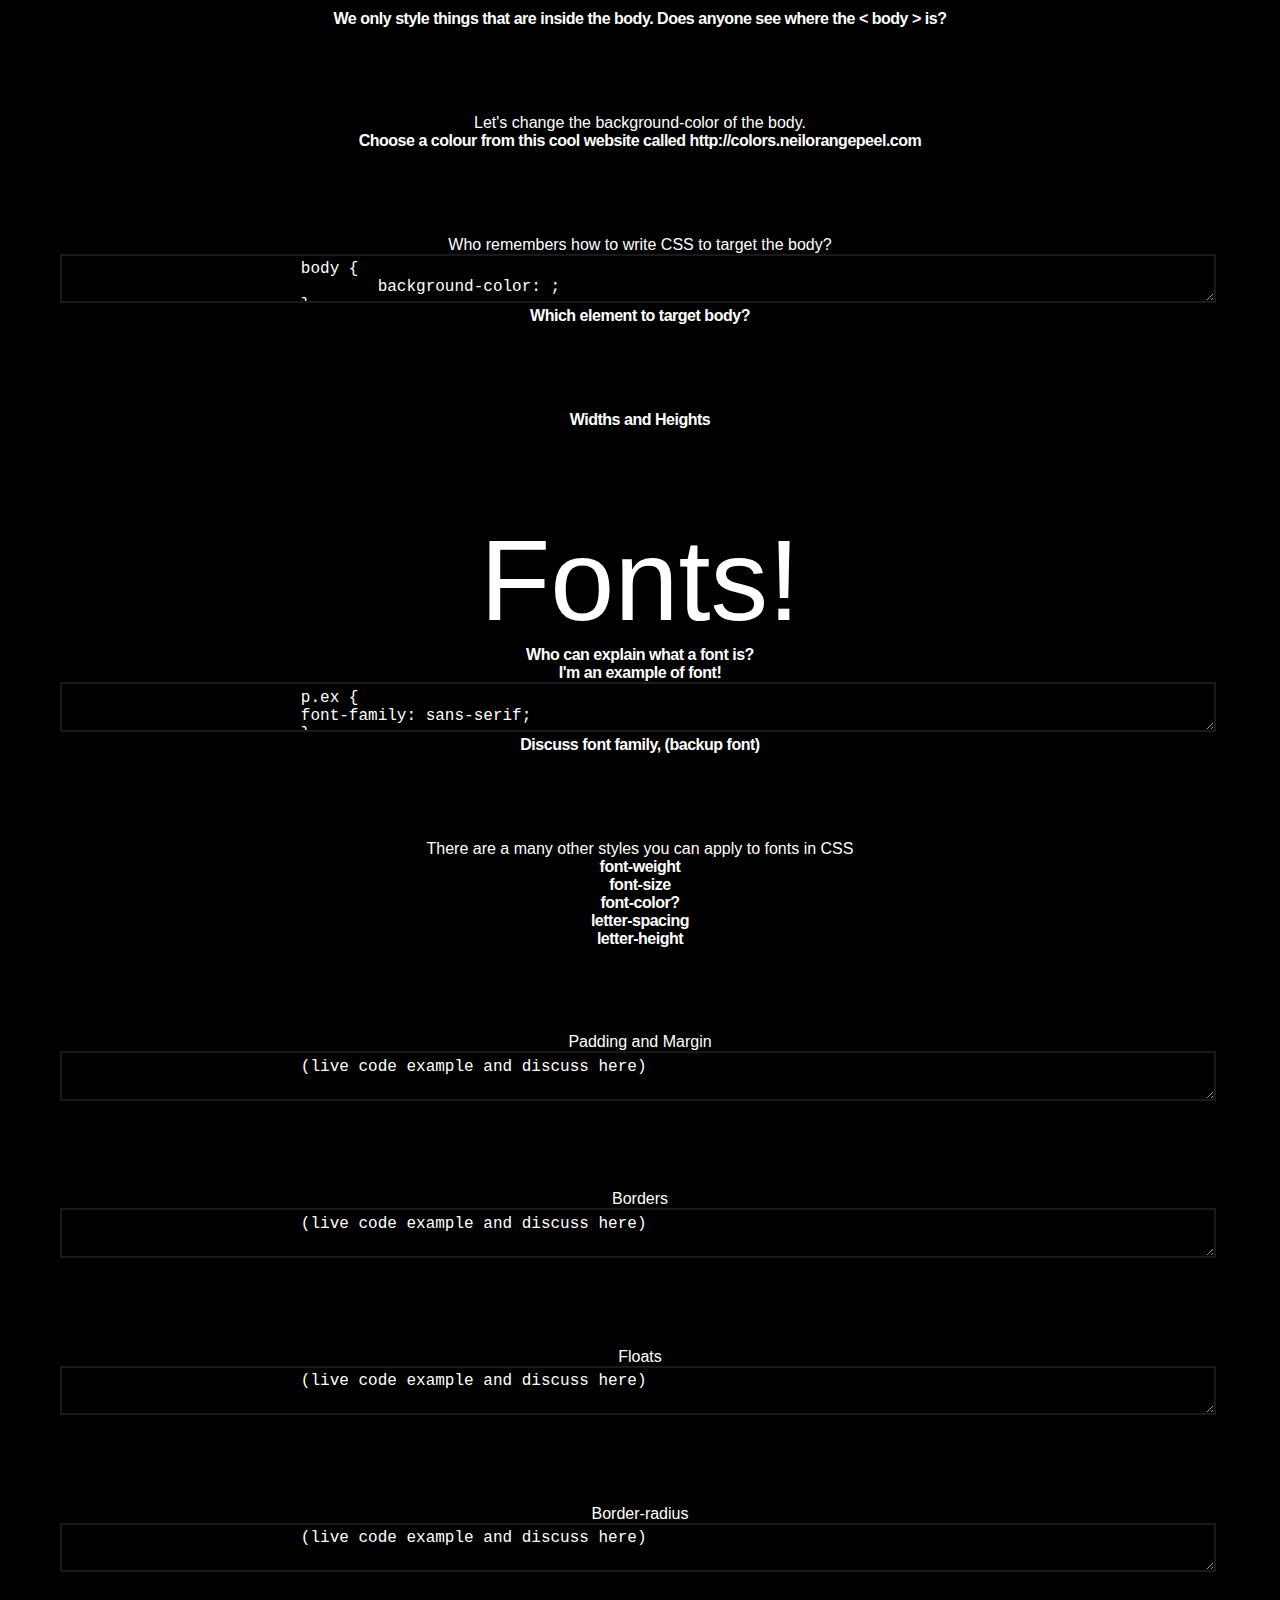
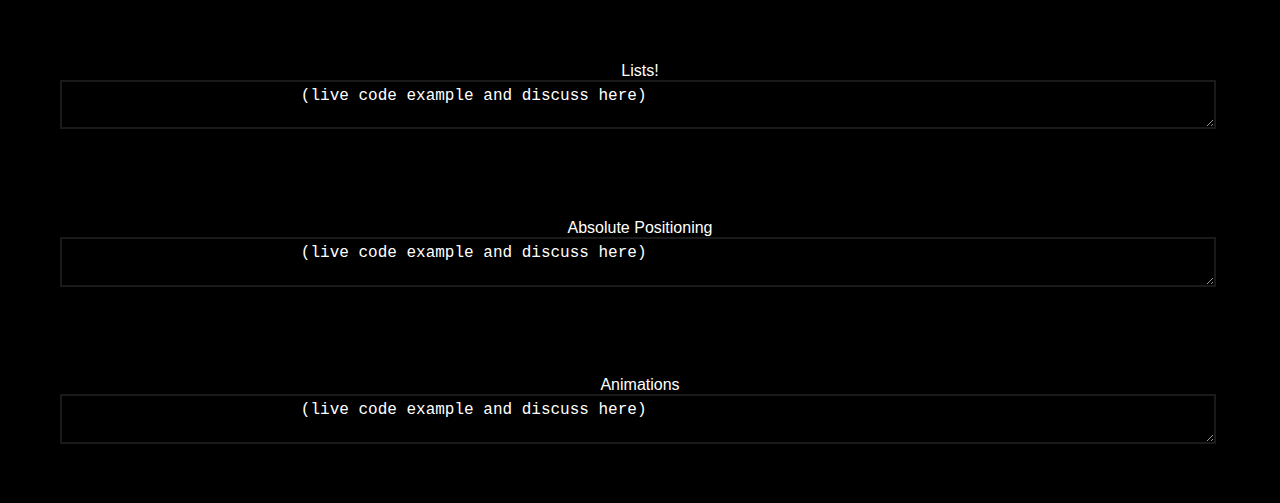
==== commit ca173f33: "changes as of Tuesday at 6:30" ====
--- a/index.html
+++ b/index.html
@@ -13,7 +13,7 @@
 <body data-duration="10">
 
 <header id="intro" class="slide incomplete">
-	<h1>CSS Presentation for Girls Learning Code</h1>
+	<!-- <h1>CSS</h1> -->
 </header>
 
 <section>
@@ -47,15 +47,15 @@
 
 	<header class="slide">
 		<h2>What does Code look like?</h2>
-		<img class="delayed" src="img/notcode.jpg" alt="an exmaple of NOT code">
+		<h2><img class="delayed" src="img/notcode.jpg" alt="an exmaple of NOT code"></h2>
 	</header>
 
 
 
 	<section class="slide">
 		<h2>HTML</h2>
-		<h2 class="delayed">The Website Language</h2>
-		<h3 class="delayed">(insert some example of what HTML looks like)</h3>
+		<h3 class="delayed">The Website Language</h2>
+		<h2 class="delayed"><img src="img/htmlex.png"></h2>
 	</section>
 
 	<section class="slide">
@@ -66,6 +66,12 @@
 	</section>
 
 	<section class="slide">
+		<h2>Let's explore a website in the browser</h2>
+		<p class="delayed">Right click on the website and select "Inspect Element"</p>
+		<p class="presenter-notes">(Discuss and experiement with Dev tools</p>
+	</section>
+
+	<section class="slide">
 		<h2>Sublime Text</h2>
 		<h3 class="delayed">A program we use to write HTML and CSS code</h3>
 		<h3 class="delayed">It talks to the browser with HTML code</h3>
@@ -76,7 +82,7 @@
 	</section>
 
 	<section class="slide">
-		<h2>A Couple things about HTML...</h2>
+		<h3>A Couple things about HTML...</h3>
 			<p class="delayed"><img src="img/elementexample.png" alt="diagram of HTML element"></p>
 			<p class="delayed">We use tags to make elements.</p>
 			<p class="delayed">There are many types of tags and elements, they make up the entire web page.</p>
@@ -87,14 +93,14 @@
 	<section class="slide">
 		<h3>Some examples of elements...</h3>
 		<textarea class="snippet delayed" data-raw>
-			<p>This is a heading.</p>
+		<p>This is a paragraph.</p>
 		</textarea>
 	</section>
 </section>
 
 <section>
 	<section class="slide">
-		<h2>But today, we are learning about CSS!</h2>
+		<h3>But today, we are learning about CSS!</h3>
 		<ul>
 			<li class="delayed">HTML is like the frame of the house, and CSS is like all the design inside.</li>
 			<li class="delayed">CSS is used to decorate!  What kind of things can decorate a house?</li>
@@ -121,21 +127,33 @@
 	</section>
 
 	<section class="slide">
-		<!-- <h2><img src="img/css1.png" alt="css syntax"></h2> -->
-		<p class="delayed">There are two main parts to a CSS rule</p>
+		<p>There are two main parts to a CSS rule</p>
 		<p class="delayed">Selector and Declaration</p>
 		<p class="delayed">It's important to write your CSS in the correct order</p>
 		<textarea class="snippet delayed" data-raw>
 			p {
-				color: red;
-			}
-		</textarea>
+				font-size: 30px;
+			}
+		</textarea>
+		<p class="presenter-notes">Also show exmaples of font-family, font-weight, color (trick them), letter-spacing</p>
+	</section>
+
+	<section class="slide">
+		<p>this slide shows property and value</p>
+	</section>
+
+	<section class="slide">
+		<p>introduce specificity and inheritance</p>
+	</section>
+
+	<section class="slide">
+		<p>Let's take a look at an example and see if we can find all of the CSS that have been applied to the HTML.</p>
 	</section>
 
 	<section class="slide">
 		<h2>So how do HTML and CSS talk to eachother anyways?</h2>
-		<p>Time to play a little game! (Basket game!)..During the game introduce CSS specificity/inheritance</p>
-		<p>After basket game play a little CSS scavanger hunt</p>
+		<p>Time to play a little game! (Basket game!)</p>
+		<!-- <p>After basket game play a little CSS scavanger hunt (family feud style)</p> -->
 	</section>
 
 	<section class="slide">
@@ -168,7 +186,7 @@
 	
 	<section class="slide">
 		<h3>Classes and spans are both added to the HTML code</h3>
-		<p>Here's an example</p>
+		<p class="red">Here's an example</p>
 		<textarea class="snippet delayed" data-raw><p class="red">Here's an example</p></textarea>	
 		<textarea class="snippet delayed" data-raw>
 			p {
@@ -176,6 +194,11 @@
 			}
 		</textarea>	
 	</section>
+
+	<section class="slide">
+		<p>Look at your HTML file and find a span and a class on the page</p>
+	</section>
+
 	<section class="slide">
 		<h2><img src="img/keyboard.png" alt=""></h2>
 	</section>
@@ -187,202 +210,107 @@
 		<p>Open index.html and style.css</p>
 	</section>
 
-	<section>
-		
+	<section class="slide">
+		<p>Since we know that CSS listens to rules in order, we'll start with some general styles and then do more specific ones later.</p>
+	</section>
+
+	<section class="slide">
+		<p>We only style things that are inside the body.  Does anyone see where the < body > is?</p>
+	</section>
+
+	<section class="slide">
+		<h3>Let's change the background-color of the body.</h3>
+		<p class="delayed">Choose a colour from this cool website called http://colors.neilorangepeel.com</p>
+	</section>
+
+	<section class="slide">
+		<h3>Who remembers how to write CSS to target the body?</h3>
+		<textarea class="snippet delayed" data-raw>
+			body {
+				background-color: ;
+			}
+		</textarea>
+		<p class="presenter-notes">Which element to target body?</p>
+	</section>
+
+	<section class="slide">
+		<p>Widths and Heights</p>
+	</section>
+
+	<section class="slide">
+		<h2>Fonts!</h2>
+		<p>Who can explain what a font is?</p>
+		<p class="ex delayed">I'm an example of font!</p>
+		<textarea class="snippet delayed" data-raw>
+			p.ex {
+			font-family: sans-serif;
+			}
+		</textarea>
+
+		<p class="presenter-notes">Discuss font family, (backup font)</p>
+	</section>
+
+	<section class="slide">
+		<h3>There are a many other styles you can apply to fonts in CSS</h3>
+		<p class="delayed">font-weight</p>
+		<p class="delayed">font-size</p>
+		<p class="delayed">font-color?</p>
+		<p class="delayed">letter-spacing</p>
+		<p class="delayed">letter-height</p>
+	</section>
+
+	<section class="slide">
+		<h3>Padding and Margin</h3>
+		<textarea class="snippet delayed" data-raw>
+			(live code example and discuss here)
+		</textarea>
+	</section>
+
+	<section class="slide">
+		<h3>Borders</h3>
+		<textarea class="snippet delayed" data-raw>
+			(live code example and discuss here)
+		</textarea>
+	</section>
+
+	<section class="slide">
+		<h3>Floats</h3>
+		<textarea class="snippet delayed" data-raw>
+			(live code example and discuss here)
+		</textarea>
+	</section>
+
+	<section class="slide">
+		<h3>Border-radius</h3>
+		<textarea class="snippet delayed" data-raw>
+			(live code example and discuss here)
+		</textarea>
+	</section>
+
+	<section class="slide">
+		<h3>Lists!</h3>
+		<textarea class="snippet delayed" data-raw>
+			(live code example and discuss here)
+		</textarea>
+	</section>
+
+	<section class="slide">
+		<h3>Absolute Positioning</h3>
+		<textarea class="snippet delayed" data-raw>
+			(live code example and discuss here)
+		</textarea>
+	</section>
+
+	<section class="slide">
+		<h3>Animations</h3>
+		<textarea class="snippet delayed" data-raw>
+			(live code example and discuss here)
+		</textarea>
 	</section>
 
 </section>
 
 
-			
-<!-- 	
-	<section class="slide" id="navigation">
-		<h2>Navigation</h2>
-		<p>Only through keyboard for now :(</p>
-		<ul>
-			<li>→ or ↓ to advance to the next slide or incrementally displayed item</li>
-			<li>← or ↑ to go to the previous slide or incrementally displayed item</li>
-			<li>Ctrl* + → or Ctrl* + ↓ to jump to the next slide</li>
-			<li>Ctrl* + ← or Ctrl* + ↑ to jump to the previous slide</li>
-			<li>Home to go to the first slide, End to go to the last</li>
-			<li>Ctrl* + G to jump to an arbitrary slide (by slide number or identifier)</li>
-		</ul>
-		<p>* Ctrl or Shift actually. Only Shift works in Opera.</p>
-	</section> -->
-
-
-<!-- <section>
-	<header class="slide">
-		<h1>THE NEXT TWO SLIDES WILL BE IMAGES</h1>
-	</header>
-	
-	<section class="slide">
-		<h2>Thumbnail view</h2>
-		<p>Press Ctrl+H (or Shift+H if you're in Opera) now.</p>
-		<p class="delayed">Cool, huh? You can press Ctrl+Shift+H to see all slides (warning: can be slow!)</p>
-	</section>
-	
-	<section class="slide">
-		<h2>Timer</h2>
-		<ul>
-			<li>Timer in the form of a progress bar on the top</li>
-			<li>Define the talk duration with the attribute <code>data-duration</code> on the <code>body</code></li>
-			<li>Style the timer and the end state with the selectors <code>#timer</code> and <code>#timer.end</code> respectively.</li>
-		</ul>
-	</section>
-	
-	<section class="slide">
-		<h2>Presenter view</h2>
-		<p>This slide has presenter notes. They are only visible in presenter view (Ctrl+P or Shift+P).</p>
-		<p class="presenter-notes">Lorem ipsum dolor sit amet, consectetur adipisicing elit, sed do eiusmod tempor incididunt ut labore et dolore magna aliqua. Ut enim ad minim veniam, quis nostrud exercitation ullamco laboris nisi ut aliquip ex ea commodo consequat. Duis aute irure dolor in reprehenderit in voluptate velit esse cillum dolore eu fugiat nulla pariatur. Excepteur sint occaecat cupidatat non proident, sunt in culpa qui officia deserunt mollit anim id est laborum.</p>
-	</section>
-	
-	<section class="slide">
-		<style scoped>
-			h2 {
-				font-size: 200%;
-				font-weight: bold;
-			}
-		</style>
-		<h2><code>&lt;style scoped /&gt;</code></h2>
-		<p>You can use the HTML5 <code>scoped</code> attribute on style elements in slides, to only style the current slide or inside sections that include multiple slides to style all of them and nothing else.</p>
-		<p>For example, inspect this slide and then run <code>$$('style[scoped]')[0].sheet.cssRules[0].selectorText</code> in the console to see how the original selector gets changed.</p>
-	</section>
-	
-	<section class="slide">
-		<h2>More features</h2>
-		<ul>
-			<li class="delayed">IDs are dynamically assigned by JavaScript&hellip;</li>
-			<li class="delayed">&hellip;but you can also assign your own, bringing the best of both worlds</li>
-			<li class="delayed">Incremental display of slide contents (just add <code>class="delayed"</code>)</li>
-			<li class="delayed">Slide scaling based on window size (size everything you want to be scalable in ems)</li>
-			<li class="delayed">Document.title changing according to slide title (fetched either from the <code>title</code> attribute or the slide's heading)</li>
-		</ul>
-	</section>
-	
-	<section class="slide">
-		<h2>Drawbacks</h2>
-		<ul>
-			<li>Only supports modern browsers. Why?
-				<ul>
-					<li>More lightweight</li>
-					<li>Easier to understand code</li>	
-					<li>It's a presentation, so the environment is controlled anyway</li>
-				</ul>
-			</li>
-			<li>No mouse click to advance to the next slide. I consider it annoying.</li>
-			<li>Doesn't work in mobile :(</li>
-		</ul>
-	</section>
-</section>
-
-<section>
-	<header class="slide">
-		<h1>Plugins</h1>
-	</header>
-	
-	<section class="slide">
-		<h2>Plugin: CSS Snippets</h2>
-		<pre>new CSSSnippet(document.getElementById('snippet'));</pre>
-		<ul>
-			<li>Dynamically edit CSS and reflect the results in any element's style
-				<ul>
-					<li>Which one? Specify a selector with the <code>data-subject</code> attribute or leave blank for the slide to be the subject</li>
-				</ul>
-			<li>Automatically prefixes CSS3 properties/values, when needed
-				<ul>
-					<li>Also does it with the style attribute (statically) if the element is not a text field (doesn't work in IE and Firefox 3.6)</li>
-				</ul>
-			</li>
-			<li>Textarea automatically adjusts rows/font-size on line break (use class <code>dont-adjust</code> to turn off)</li>
-		</ul>
-	</section>
-	
-	<section class="slide">
-		<h2>CSS Snippets demo</h2>
-		<p>Edit the following CSS code:</p>
-		<textarea class="snippet">background-color:red;
-background-image: linear-gradient(red, #600)</textarea>
-	</section>
-	
-	<section class="slide" id="animation-demo">
-		<h2>CSS Snippets: raw CSS</h2>
-		<textarea class="snippet" data-raw>@keyframes rainbow {
-	from, to { background: red }
-	16% { background: yellow }
-	33% { background: green }
-	50% { background: aqua }
-	66% { background: blue }
-	83% { background: fuchsia }
-}
-
-#animation-demo { animation: 30s rainbow infinite; }</textarea>
-	</section>
-	
-	<section class="slide">
-		<h2>Plugin: CSS Controls</h2>
-		<ul>
-			<li>Use sliders and other controls to adjust CSS values
-				<ul>
-					<li>Which one? Specify a selector with the <code>data-subject</code> attribute or leave blank for the slide to be the subject</li>
-					<li>Specify style with <code>data-style</code> (use <code>{value}</code> where the result will be)</li>
-				</ul>
-			<li>Automatically prefixes CSS3 properties/values, when needed</li>
-		</ul>
-	</section>
-	
-	<section class="slide" id="css-controls-demo">
-		<h2>CSS Controls demo</h2>
-		<label>Slide lightness: 
-			<input type="range" min="0" max="255" value="128" data-style="background-color:rgb({value}, {value}, {value});" class="css-control" />
-		</label>
-		<label>
-			border-width:
-			<input type="number" min="0" max="60" value="30" data-style="border-width: {value}px;" class="css-control" size="5" />
-		</label>
-		<label>
-			font-family:
-			<select data-style="font-family: {value};" class="css-control">
-				<option selected>sans-serif</option>
-				<option>Georgia, serif</option>
-				<option>Consolas, monospace</option>
-				<option>'Trebuchet MS', sans-serif</option>
-			</select>
-		</label>
-	</section>
-	
-	<section class="slide">
-		<h2>Plugin: Code highlight</h2>
-		<ul>
-			<li>Syntax highlighting for every <code>&lt;code&gt;</code> element with a <code>lang</code> attribute.</li>
-			<li>Only highlights when the slide becomes active, for performance</li>
-			<li>Currently only supports JavaScript, but it's easy to add any language</li>
-			<li>Styling done through easy to understand classes like <code>.string</code> or <code>.comment</code></li>
-		</ul>
-	</section>
-	
-	<section class="slide">
-		<h2>Code highlight example</h2>
-		<pre><code lang="javascript">// Comment
-document.addEventListener('DOMAttrModified',function(e) {
-  var node = e.target, attr = e.attrName;
-  if(/^input$/i.test(node.nodeName) 
-    &amp;&amp; (attr === 'placeholder' || attr === 'value')
-    || foo > 5)
-      Placeholder.update(node);
-}, false);</code></pre>
-	</section>
-</section> -->
-<footer class="slide" title="The End">
-	<h2>Thank you!</h2>
-	<p>Get it or contribute at <a href="http://github.com/LeaVerou/CSSS">http://github.com/LeaVerou/CSSS</a></p>
-	<p>Credits:</p>
-	<ul>
-		<li><a href="http://lukeroberts.us/2008/12/wallpaper-colourful-wood/">Colored wood background by Luke Roberts</a></li>
-		<li>The name CSSS is actually inspired by S5, as you could probably guess ;-)</li>
-		<li>A big thanks to the community at Github for various contributions to this project</li>
-	</ul>
-</footer>
 
 <script src="slideshow.js"></script>
 <script src="plugins/css-edit.js"></script>
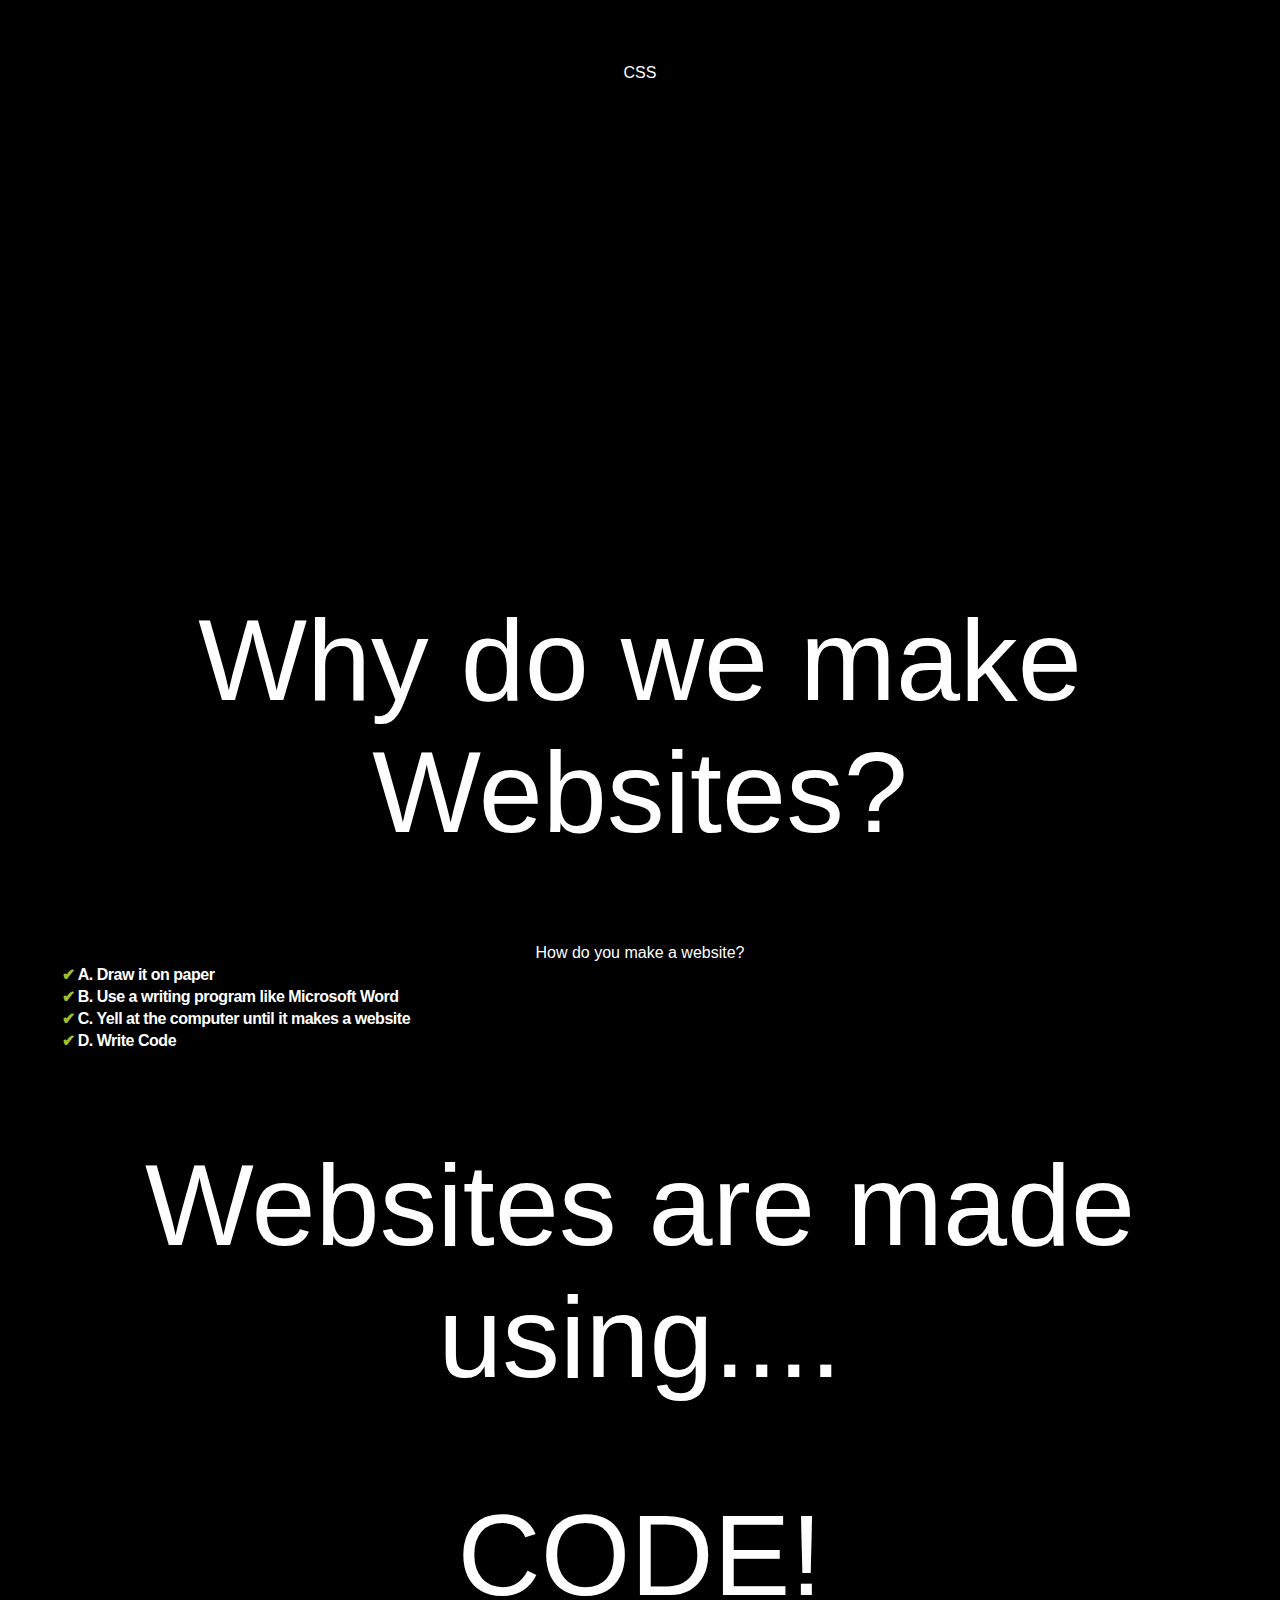
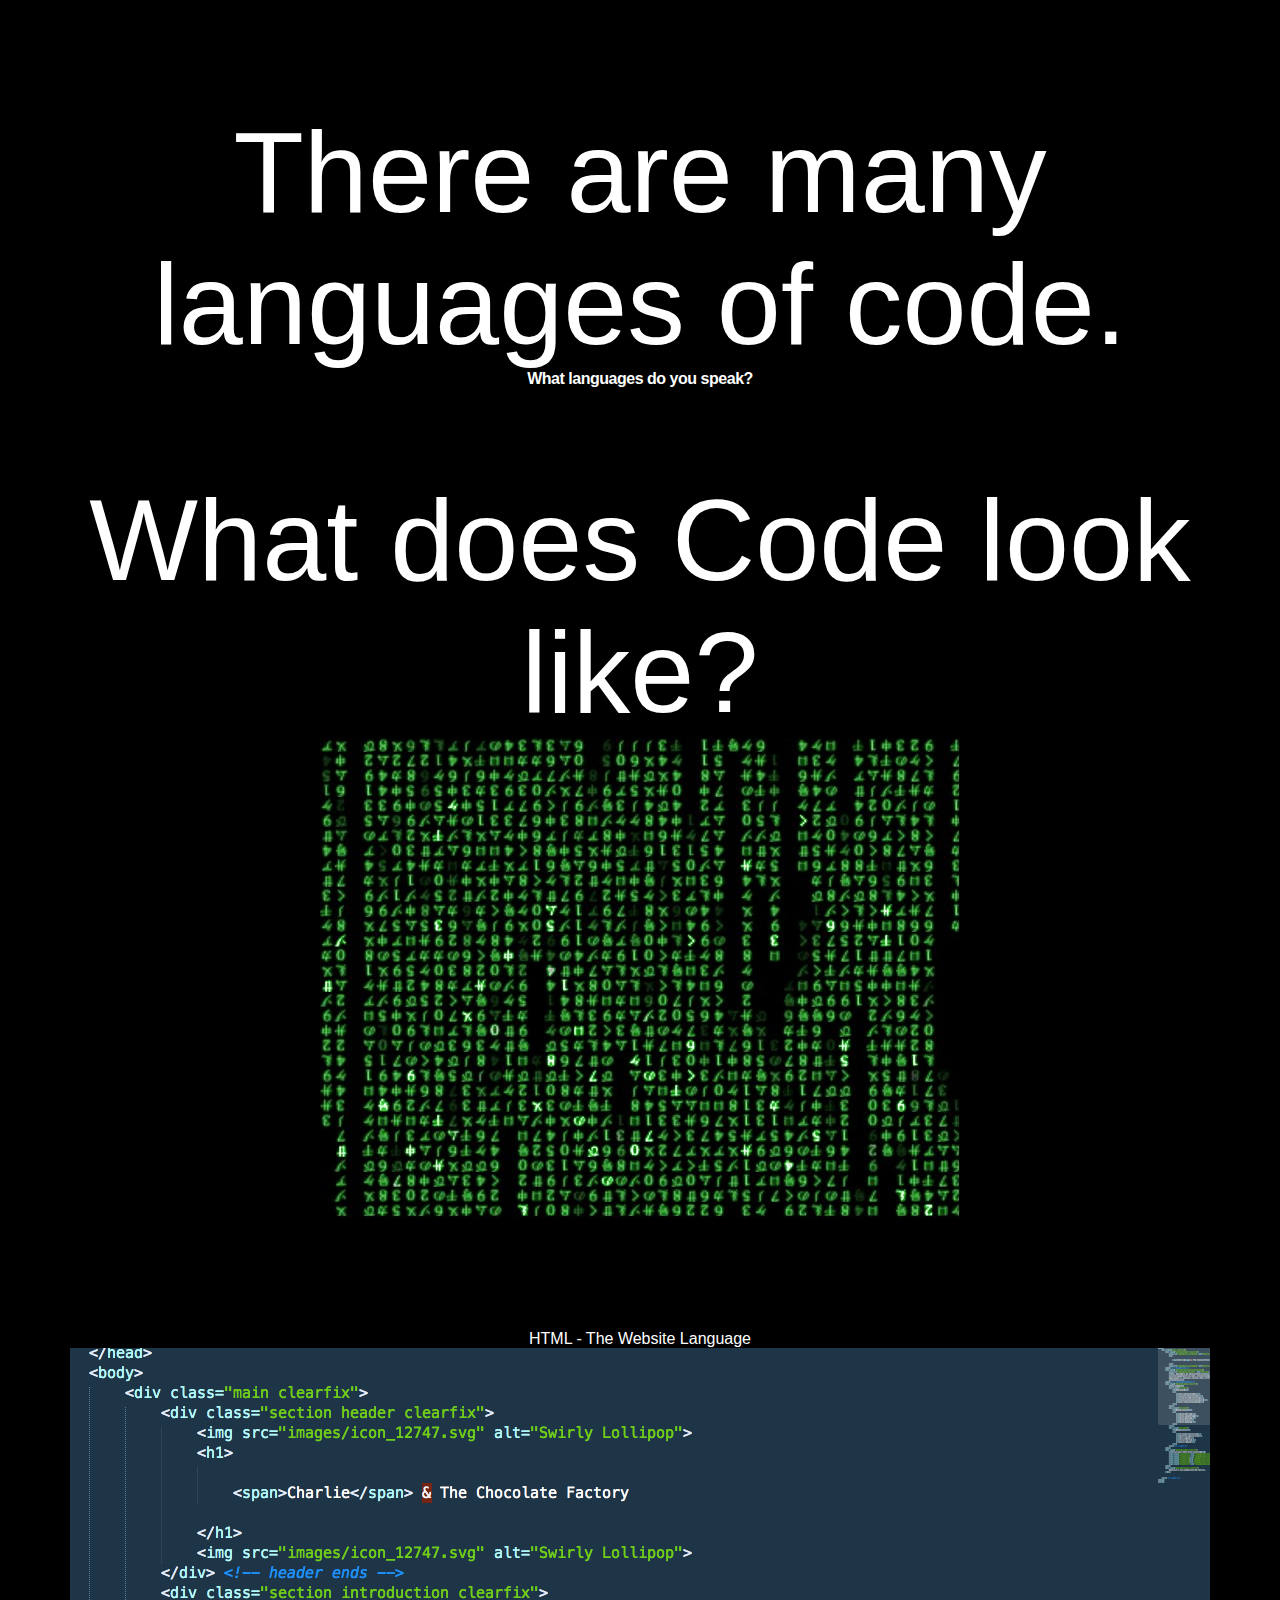
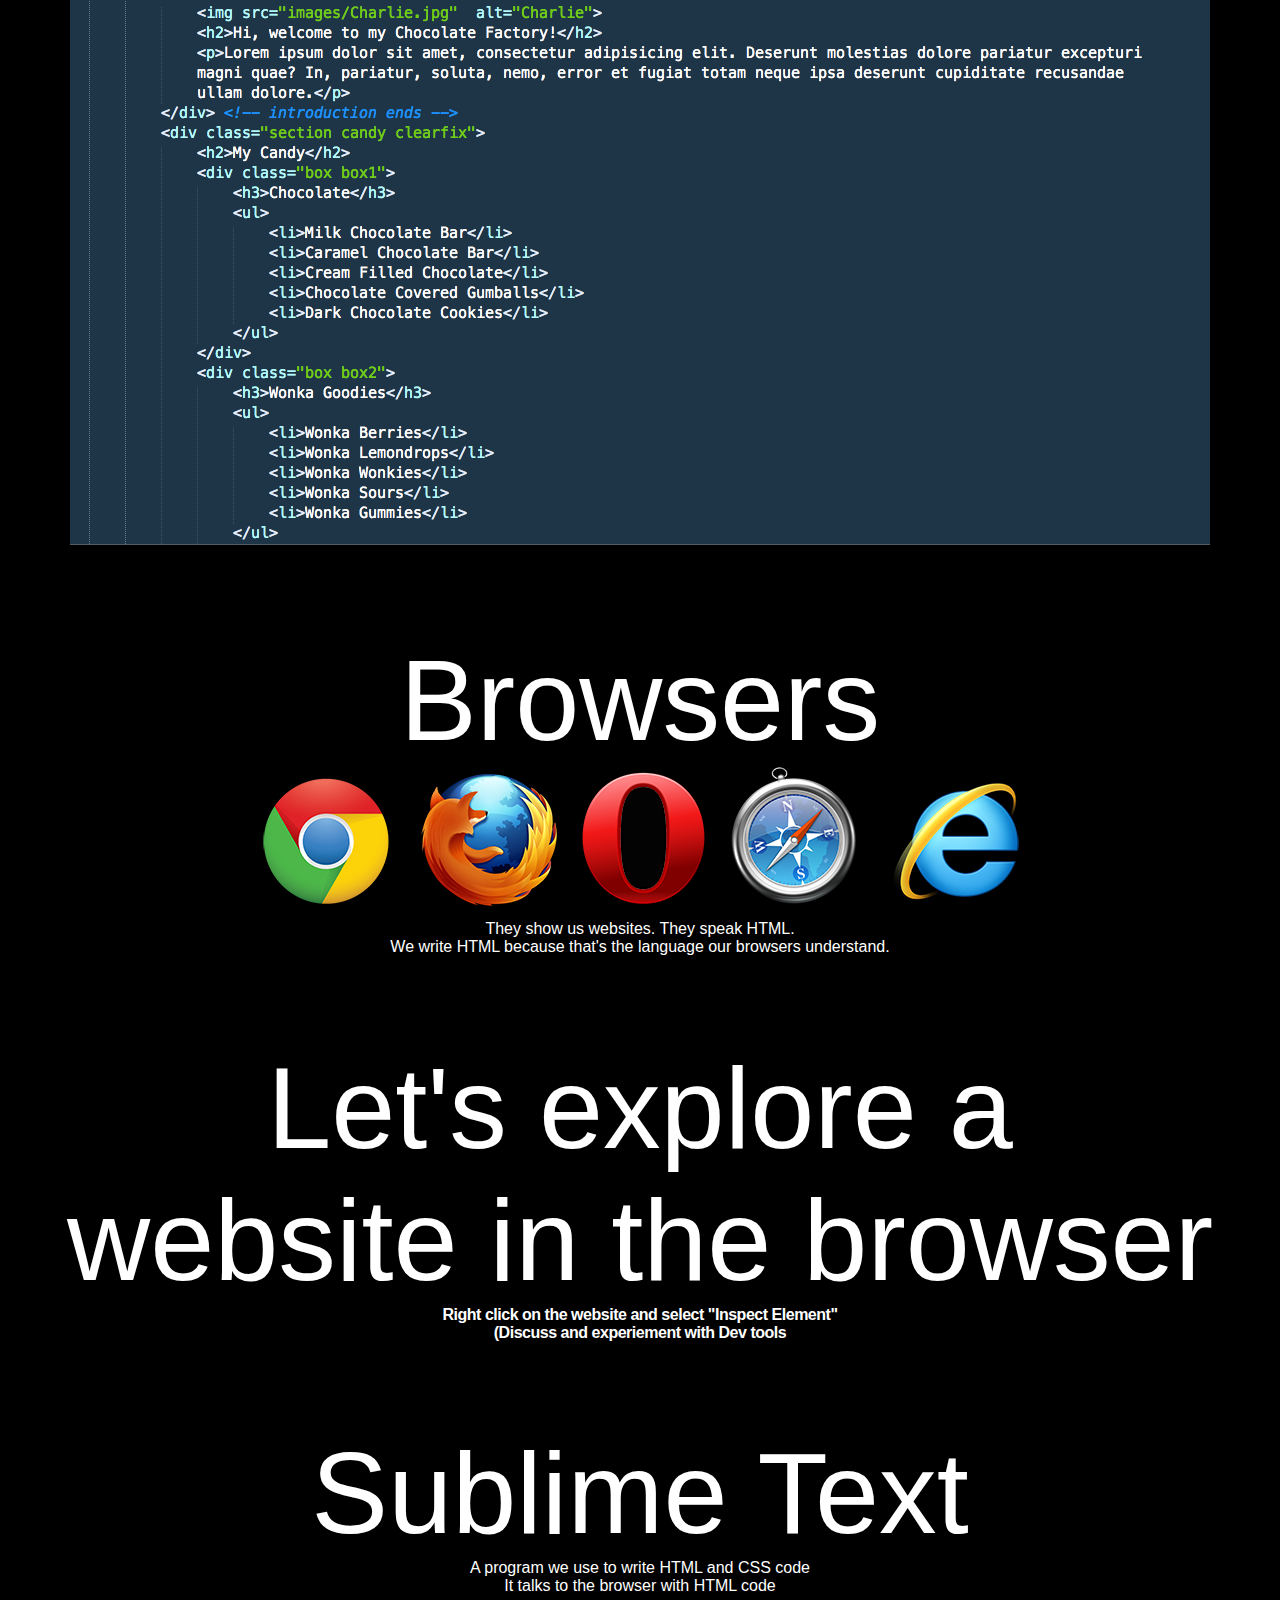
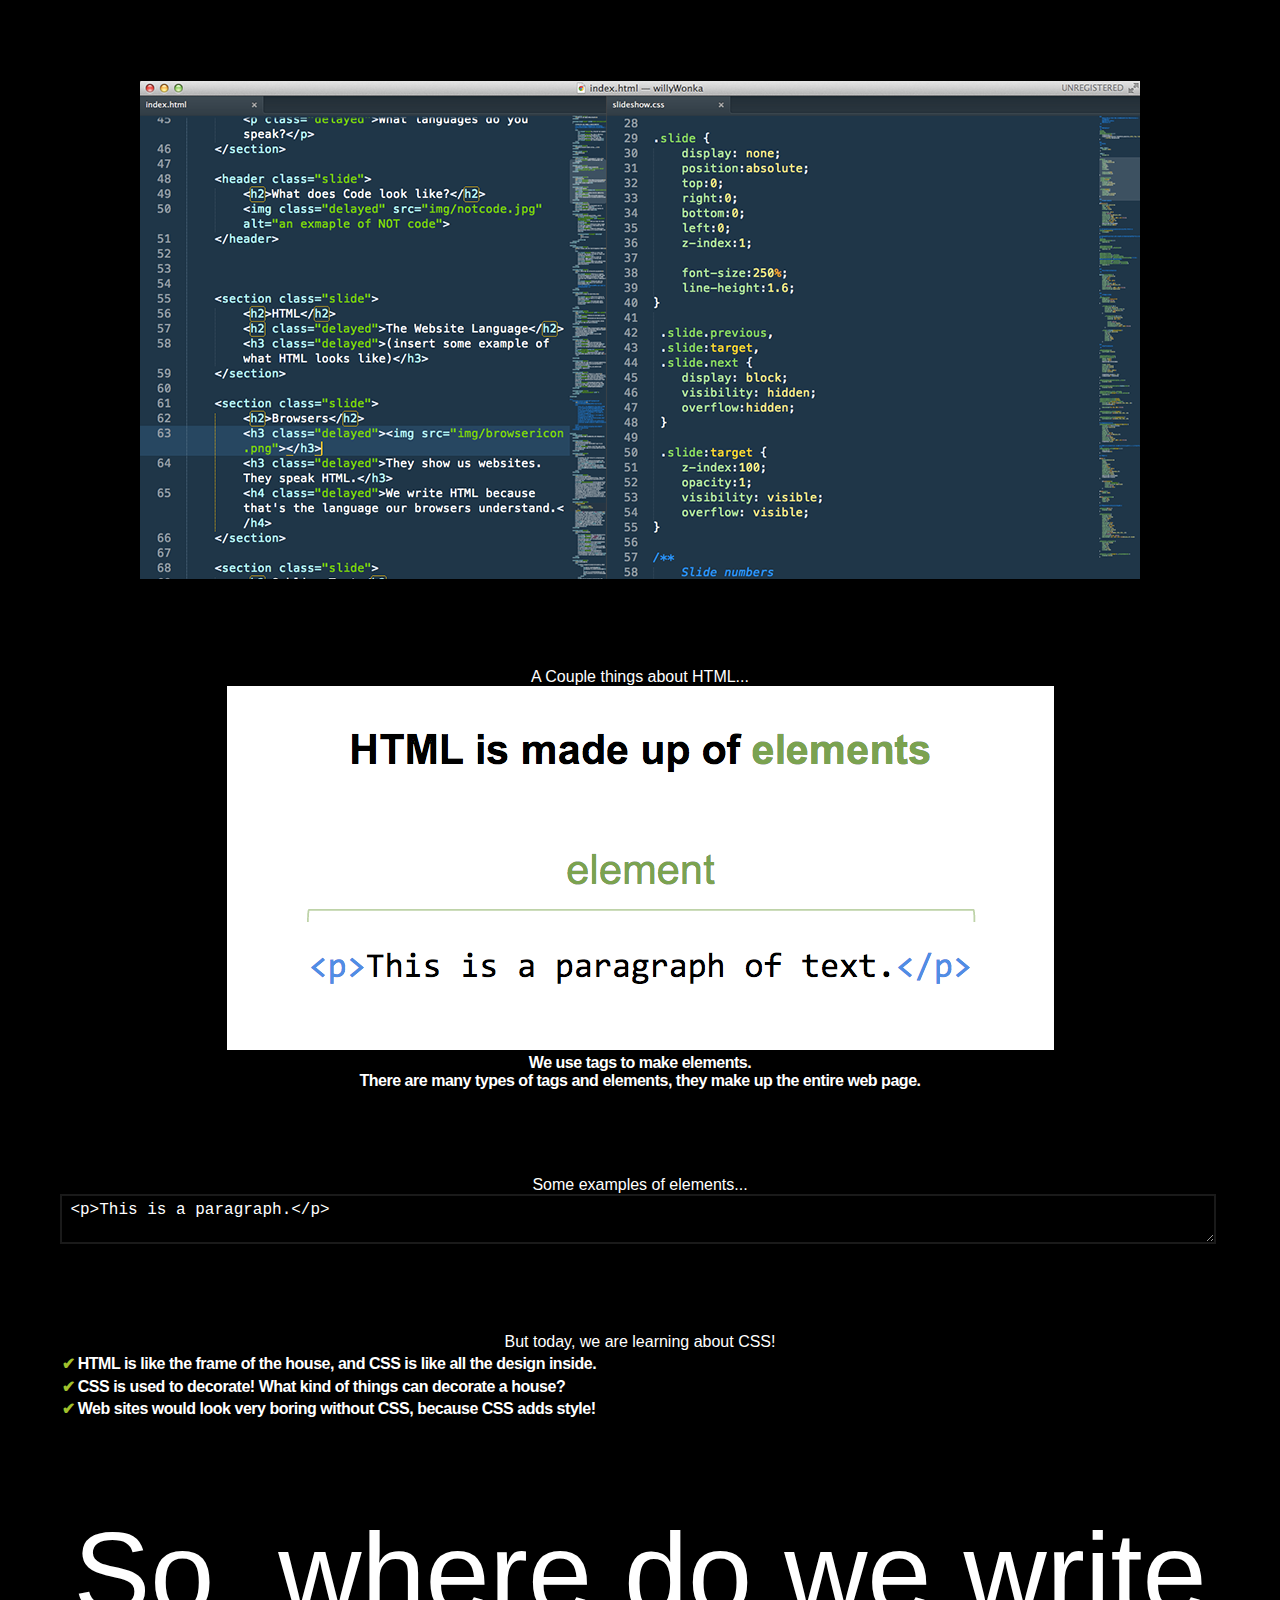
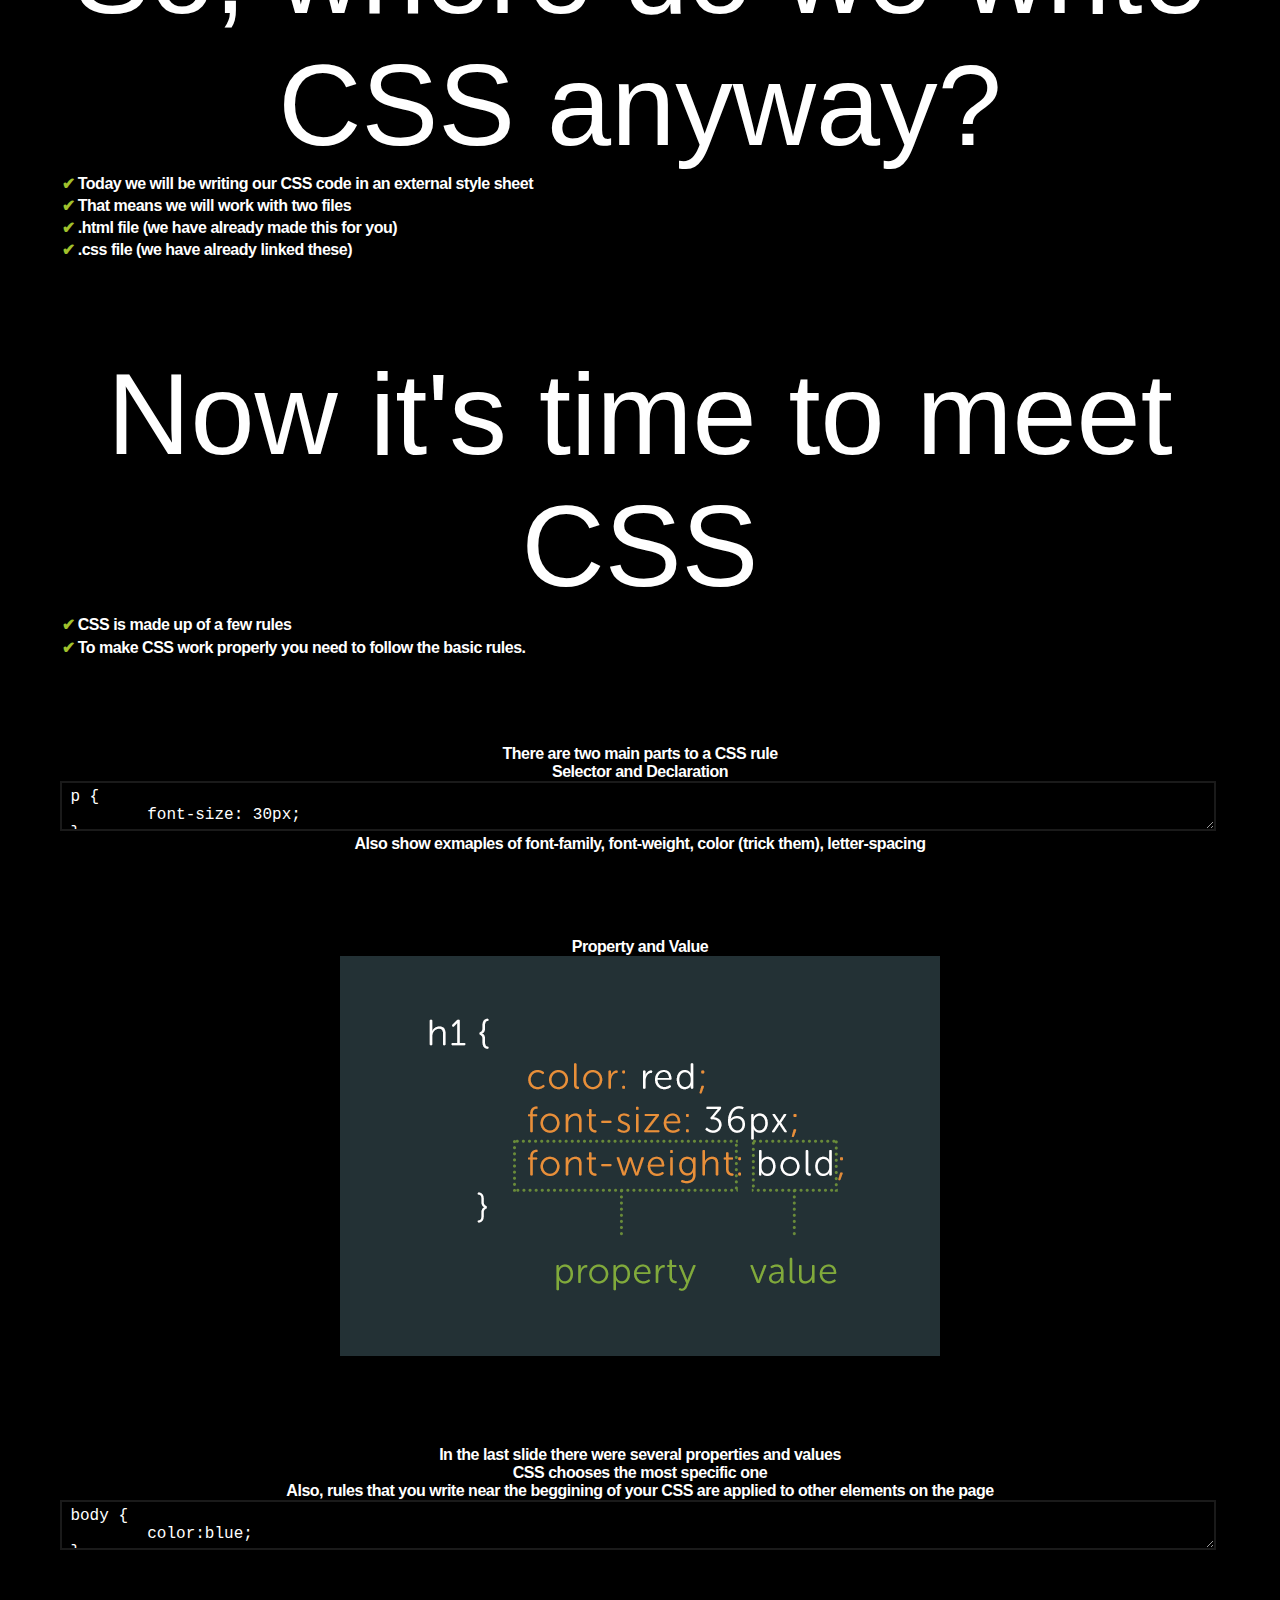
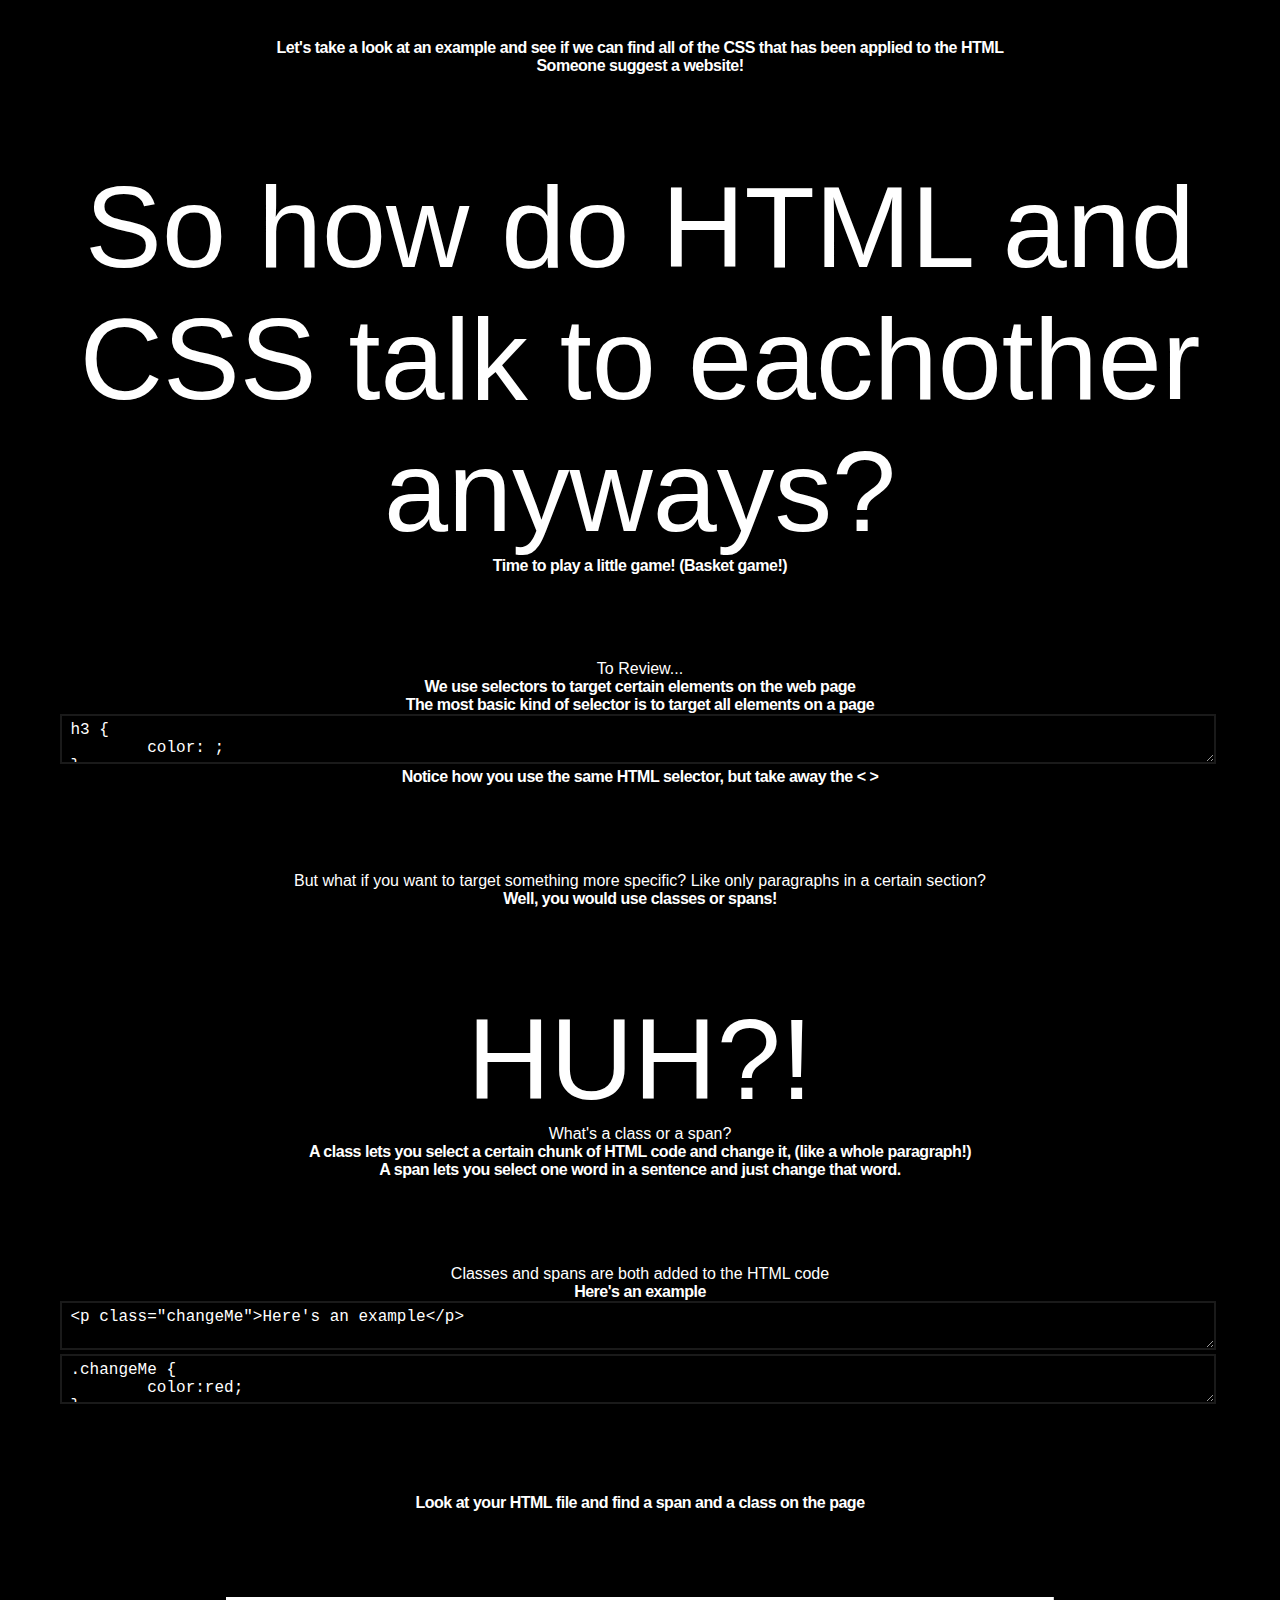
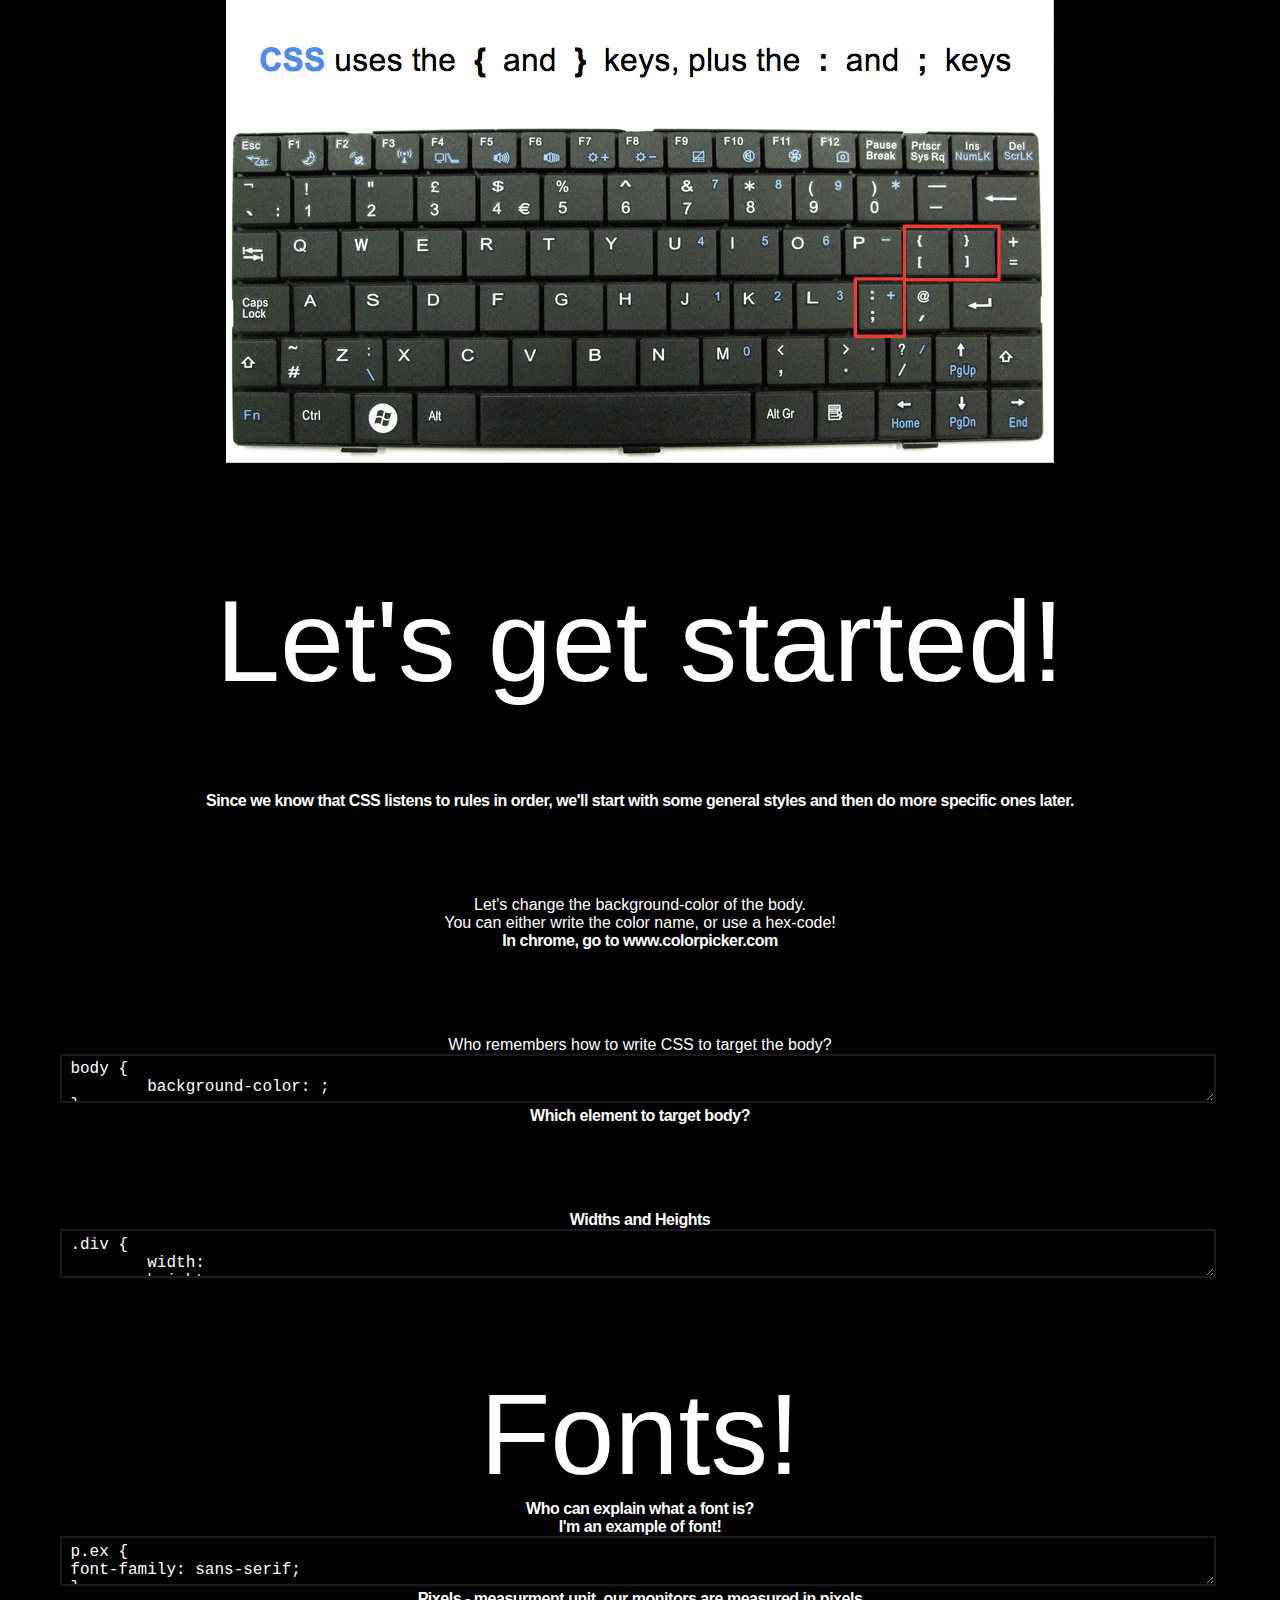
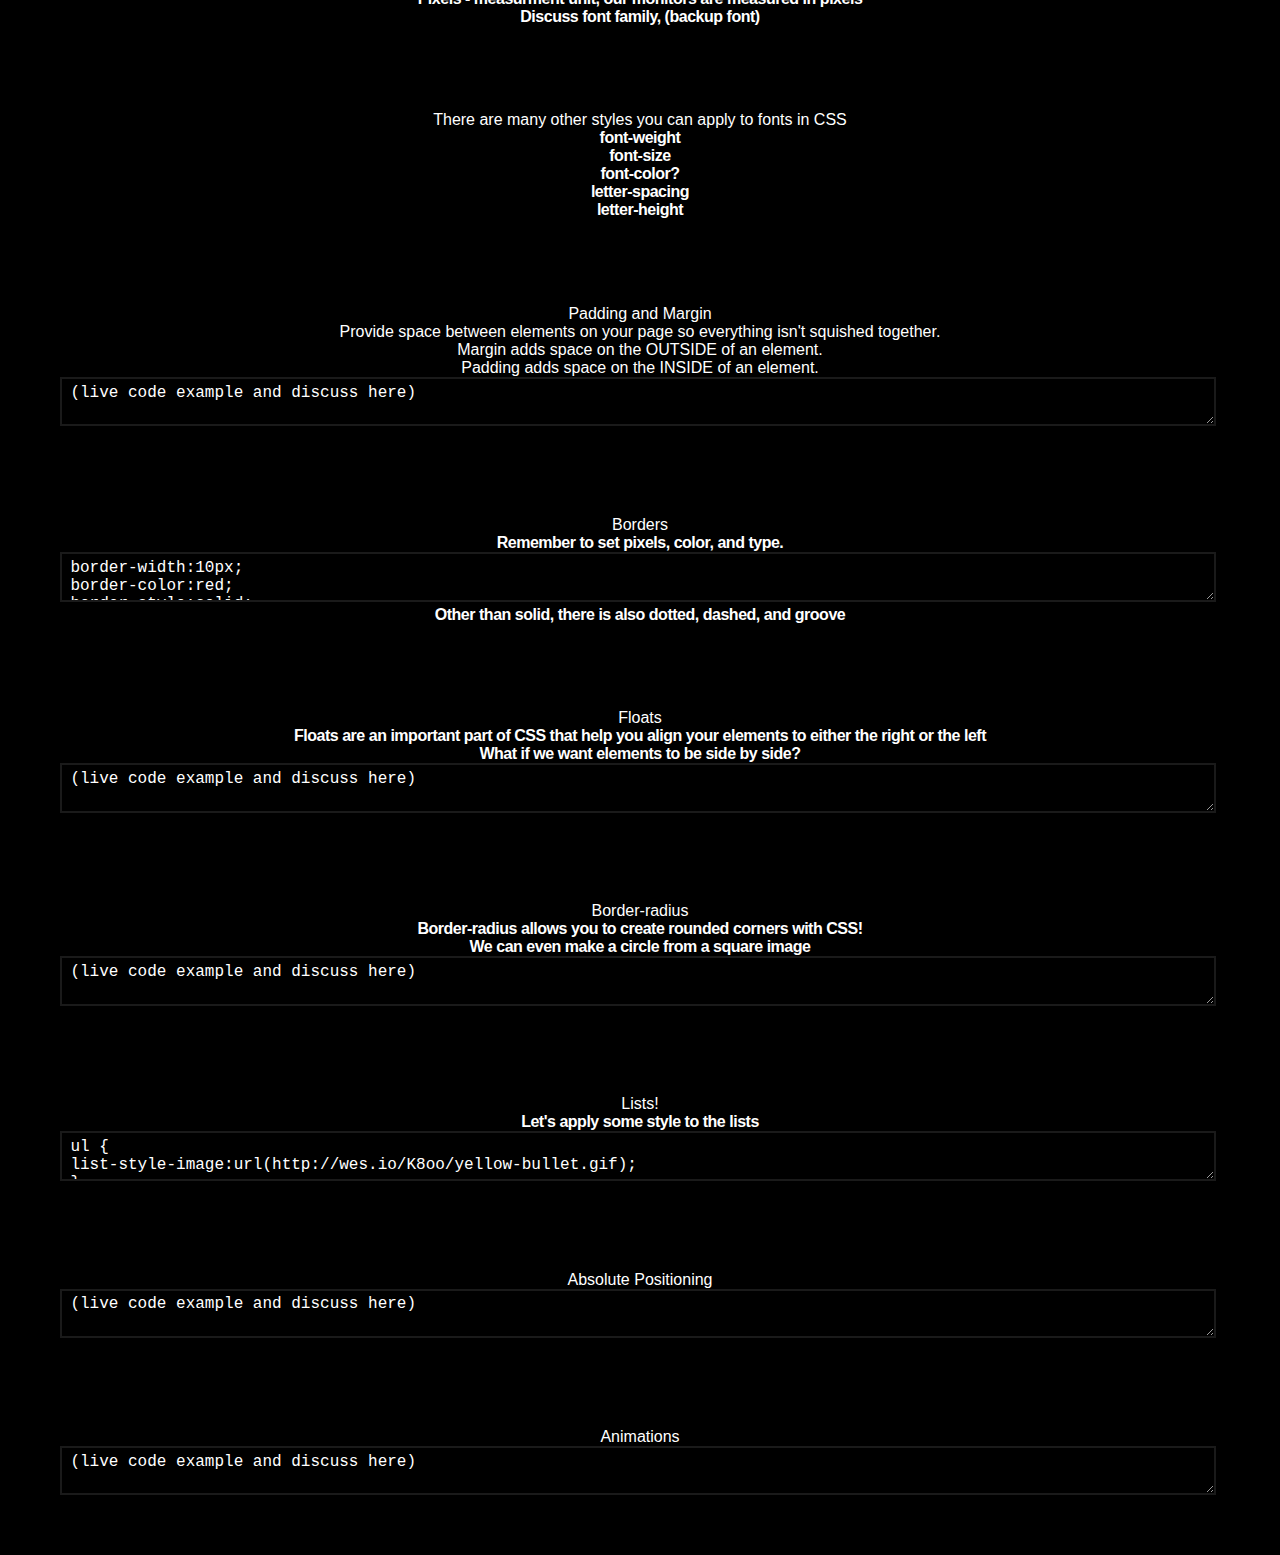
==== commit 5cd601e1: "latest changes" ====
--- a/index.html
+++ b/index.html
@@ -13,7 +13,7 @@
 <body data-duration="10">
 
 <header id="intro" class="slide incomplete">
-	<!-- <h1>CSS</h1> -->
+	<h1>CSS</h1>
 </header>
 
 <section>
@@ -53,9 +53,8 @@
 
 
 	<section class="slide">
-		<h2>HTML</h2>
-		<h3 class="delayed">The Website Language</h2>
-		<h2 class="delayed"><img src="img/htmlex.png"></h2>
+		<h3>HTML - The Website Language</h3>
+		<h3 class="delayed"><img src="img/htmlex.png"></h3>
 	</section>
 
 	<section class="slide">
@@ -93,7 +92,7 @@
 	<section class="slide">
 		<h3>Some examples of elements...</h3>
 		<textarea class="snippet delayed" data-raw>
-		<p>This is a paragraph.</p>
+<p>This is a paragraph.</p>
 		</textarea>
 	</section>
 </section>
@@ -111,7 +110,7 @@
 	<section class="slide">
 		<h2>So, where do we write CSS anyway?</h2>
 		<ul>
-			<li class="delayed">Today we will be writing our CSS code in an external style sheet.</li>
+			<li class="delayed">Today we will be writing our CSS code in an external style sheet</li>
 			<li class="delayed">That means we will work with two files</li>
 			<li class="delayed">.html file (we have already made this for you)</li>
 			<li class="delayed">.css file (we have already linked these)</li>
@@ -129,25 +128,34 @@
 	<section class="slide">
 		<p>There are two main parts to a CSS rule</p>
 		<p class="delayed">Selector and Declaration</p>
-		<p class="delayed">It's important to write your CSS in the correct order</p>
-		<textarea class="snippet delayed" data-raw>
-			p {
-				font-size: 30px;
-			}
+
+		<textarea class="snippet delayed" data-raw>
+p {
+	font-size: 30px;
+}
 		</textarea>
 		<p class="presenter-notes">Also show exmaples of font-family, font-weight, color (trick them), letter-spacing</p>
 	</section>
 
 	<section class="slide">
-		<p>this slide shows property and value</p>
-	</section>
-
-	<section class="slide">
-		<p>introduce specificity and inheritance</p>
-	</section>
-
-	<section class="slide">
-		<p>Let's take a look at an example and see if we can find all of the CSS that have been applied to the HTML.</p>
+		<p>Property and Value</p>
+		<p class="delayed"><img src="img/propval.png" alt=""></p>
+	</section>
+
+	<section class="slide">
+		<p class="delayed">In the last slide there were several properties and values</p>
+		<p class="delayed">CSS chooses the most specific one</p>
+		<p class="delayed">Also, rules that you write near the beggining of your CSS are applied to other elements on the page</p>
+		<textarea class="snippet delayed" data-raw>
+body {
+	color:blue;
+}
+		</textarea>
+	</section>
+
+	<section class="slide">
+		<p>Let's take a look at an example and see if we can find all of the CSS that has been applied to the HTML</p>
+		<p class="delayed">Someone suggest a website!</p>
 	</section>
 
 	<section class="slide">
@@ -161,12 +169,12 @@
 		<p class="delayed">We use selectors to target certain elements on the web page</p>
 		<p class="delayed">The most basic kind of selector is to target all elements on a page</p>
 		<textarea class="snippet delayed" data-raw>
-			h3 {
-				color: red;
-			}
-			p {
-				background-color:green;
-			}
+h3 {
+	color: ;
+}
+p {
+	background-color:;
+}
 		</textarea>
 		<p class="delayed">Notice how you use the same HTML selector, but take away the < > </p>
 
@@ -186,12 +194,12 @@
 	
 	<section class="slide">
 		<h3>Classes and spans are both added to the HTML code</h3>
-		<p class="red">Here's an example</p>
-		<textarea class="snippet delayed" data-raw><p class="red">Here's an example</p></textarea>	
-		<textarea class="snippet delayed" data-raw>
-			p {
-				color:red;
-			}
+		<p class="changeMe">Here's an example</p>
+		<textarea class="snippet delayed" data-raw><p class="changeMe">Here's an example</p></textarea>	
+		<textarea class="snippet delayed" data-raw>
+.changeMe {
+	color:red;
+}
 		</textarea>	
 	</section>
 
@@ -207,51 +215,54 @@
 <section>
 	<section class="slide">
 		<h2>Let's get started!</h2>
-		<p>Open index.html and style.css</p>
 	</section>
 
 	<section class="slide">
 		<p>Since we know that CSS listens to rules in order, we'll start with some general styles and then do more specific ones later.</p>
 	</section>
 
-	<section class="slide">
-		<p>We only style things that are inside the body.  Does anyone see where the < body > is?</p>
-	</section>
 
 	<section class="slide">
 		<h3>Let's change the background-color of the body.</h3>
-		<p class="delayed">Choose a colour from this cool website called http://colors.neilorangepeel.com</p>
+		<h3 class="delayed">You can either write the color name, or use a hex-code!</h3>
+		<p class="delayed">In chrome, go to www.colorpicker.com</p>
 	</section>
 
 	<section class="slide">
 		<h3>Who remembers how to write CSS to target the body?</h3>
 		<textarea class="snippet delayed" data-raw>
-			body {
-				background-color: ;
-			}
+body {
+	background-color: ;
+}
 		</textarea>
 		<p class="presenter-notes">Which element to target body?</p>
 	</section>
 
 	<section class="slide">
 		<p>Widths and Heights</p>
+		<textarea class="snippet delayed" data-raw>
+.div {
+	width:
+	height:
+}
+		</textarea>
 	</section>
 
 	<section class="slide">
 		<h2>Fonts!</h2>
 		<p>Who can explain what a font is?</p>
 		<p class="ex delayed">I'm an example of font!</p>
-		<textarea class="snippet delayed" data-raw>
-			p.ex {
-			font-family: sans-serif;
-			}
-		</textarea>
-
+		<textarea class="snippet" data-raw>
+p.ex {
+font-family: sans-serif;
+}
+		</textarea>
+		<p class="presenter-notes">Pixels - measurment unit, our monitors are measured in pixels</p>
 		<p class="presenter-notes">Discuss font family, (backup font)</p>
 	</section>
 
 	<section class="slide">
-		<h3>There are a many other styles you can apply to fonts in CSS</h3>
+		<h3>There are many other styles you can apply to fonts in CSS</h3>
 		<p class="delayed">font-weight</p>
 		<p class="delayed">font-size</p>
 		<p class="delayed">font-color?</p>
@@ -261,50 +272,65 @@
 
 	<section class="slide">
 		<h3>Padding and Margin</h3>
-		<textarea class="snippet delayed" data-raw>
-			(live code example and discuss here)
+		<h4 class="delayed">Provide space between elements on your page so everything isn't squished together.
+		<h4 class="delayed">Margin adds space on the OUTSIDE of an element.</h4>
+		<h4 class="delayed">Padding adds space on the INSIDE of an element.</h4>
+		<textarea class="snippet delayed" data-raw>
+(live code example and discuss here)
 		</textarea>
 	</section>
 
 	<section class="slide">
 		<h3>Borders</h3>
-		<textarea class="snippet delayed" data-raw>
-			(live code example and discuss here)
-		</textarea>
+		<p class="delayed">Remember to set pixels, color, and type.</p>
+		<textarea class="snippet delayed" data-raw>
+border-width:10px;
+border-color:red;
+border-style:solid;
+		</textarea>
+		<p class="presenter-notes">Other than solid, there is also dotted, dashed, and groove</p>
 	</section>
 
 	<section class="slide">
 		<h3>Floats</h3>
-		<textarea class="snippet delayed" data-raw>
-			(live code example and discuss here)
+		<p class="delayed">Floats are an important part of CSS that help you align your elements to either the right or the left</p>
+		<p class="delayed">What if we want elements to be side by side?</p>
+		<textarea class="snippet delayed" data-raw>
+(live code example and discuss here)
 		</textarea>
 	</section>
 
 	<section class="slide">
 		<h3>Border-radius</h3>
-		<textarea class="snippet delayed" data-raw>
-			(live code example and discuss here)
+		<p class="delayed">Border-radius allows you to create rounded corners with CSS!</p>
+		<p class="delayed">We can even make a circle from a square image</p>
+		<textarea class="snippet delayed" data-raw>
+(live code example and discuss here)
 		</textarea>
 	</section>
 
 	<section class="slide">
 		<h3>Lists!</h3>
-		<textarea class="snippet delayed" data-raw>
-			(live code example and discuss here)
+		<p class="delayed">Let's apply some style to the lists</p>
+		<p class="delayed"></p>
+		<textarea class="snippet delayed" data-raw>
+ul {
+list-style-image:url(http://wes.io/K8oo/yellow-bullet.gif);
+}
 		</textarea>
 	</section>
 
 	<section class="slide">
 		<h3>Absolute Positioning</h3>
 		<textarea class="snippet delayed" data-raw>
-			(live code example and discuss here)
+(live code example and discuss here)
 		</textarea>
 	</section>
 
 	<section class="slide">
 		<h3>Animations</h3>
 		<textarea class="snippet delayed" data-raw>
-			(live code example and discuss here)
+(live code example and discuss here)
 		</textarea>
 	</section>
 
--- a/theme.css
+++ b/theme.css
@@ -19,7 +19,7 @@
  * Styles
  */
 
- .slide h1, h2, h3, h4, h5, h6 {
+ h1, h2, h3, h4, h5, h6 {
  	text-align: center;
  }
 
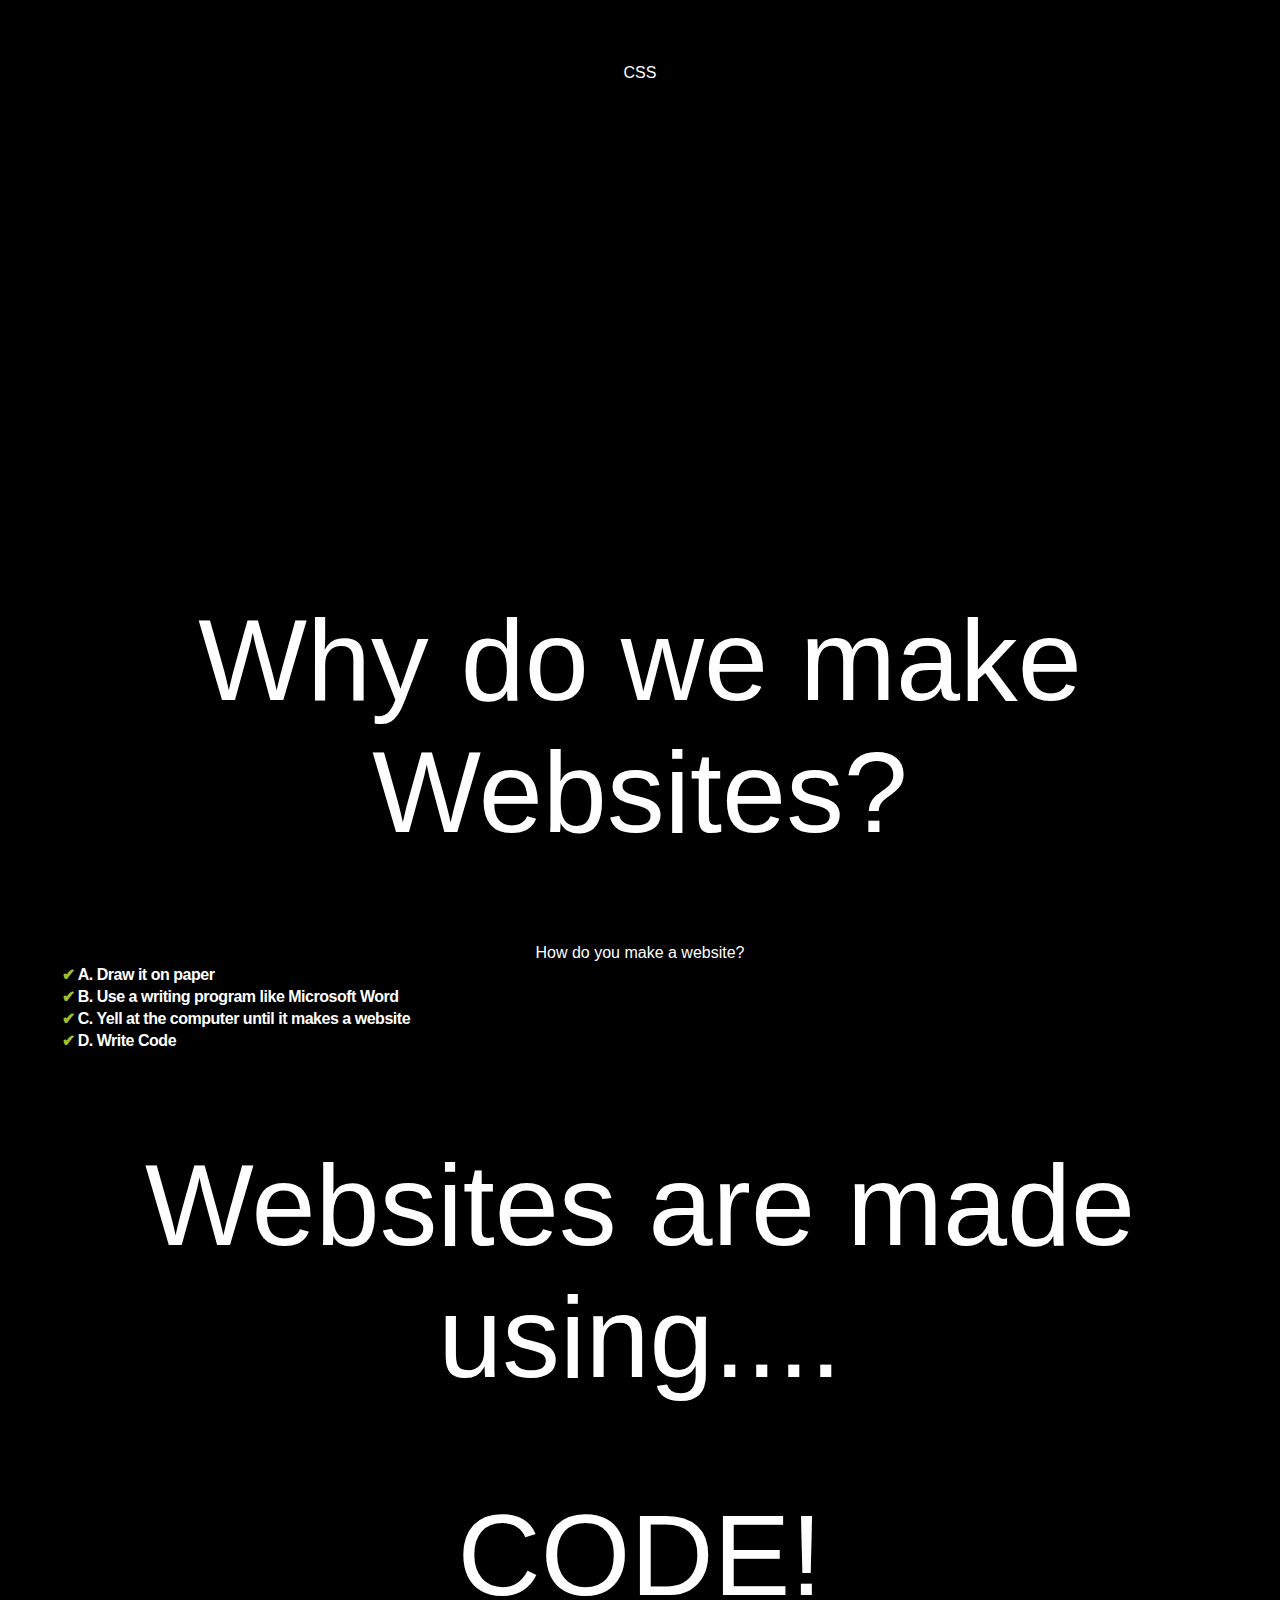
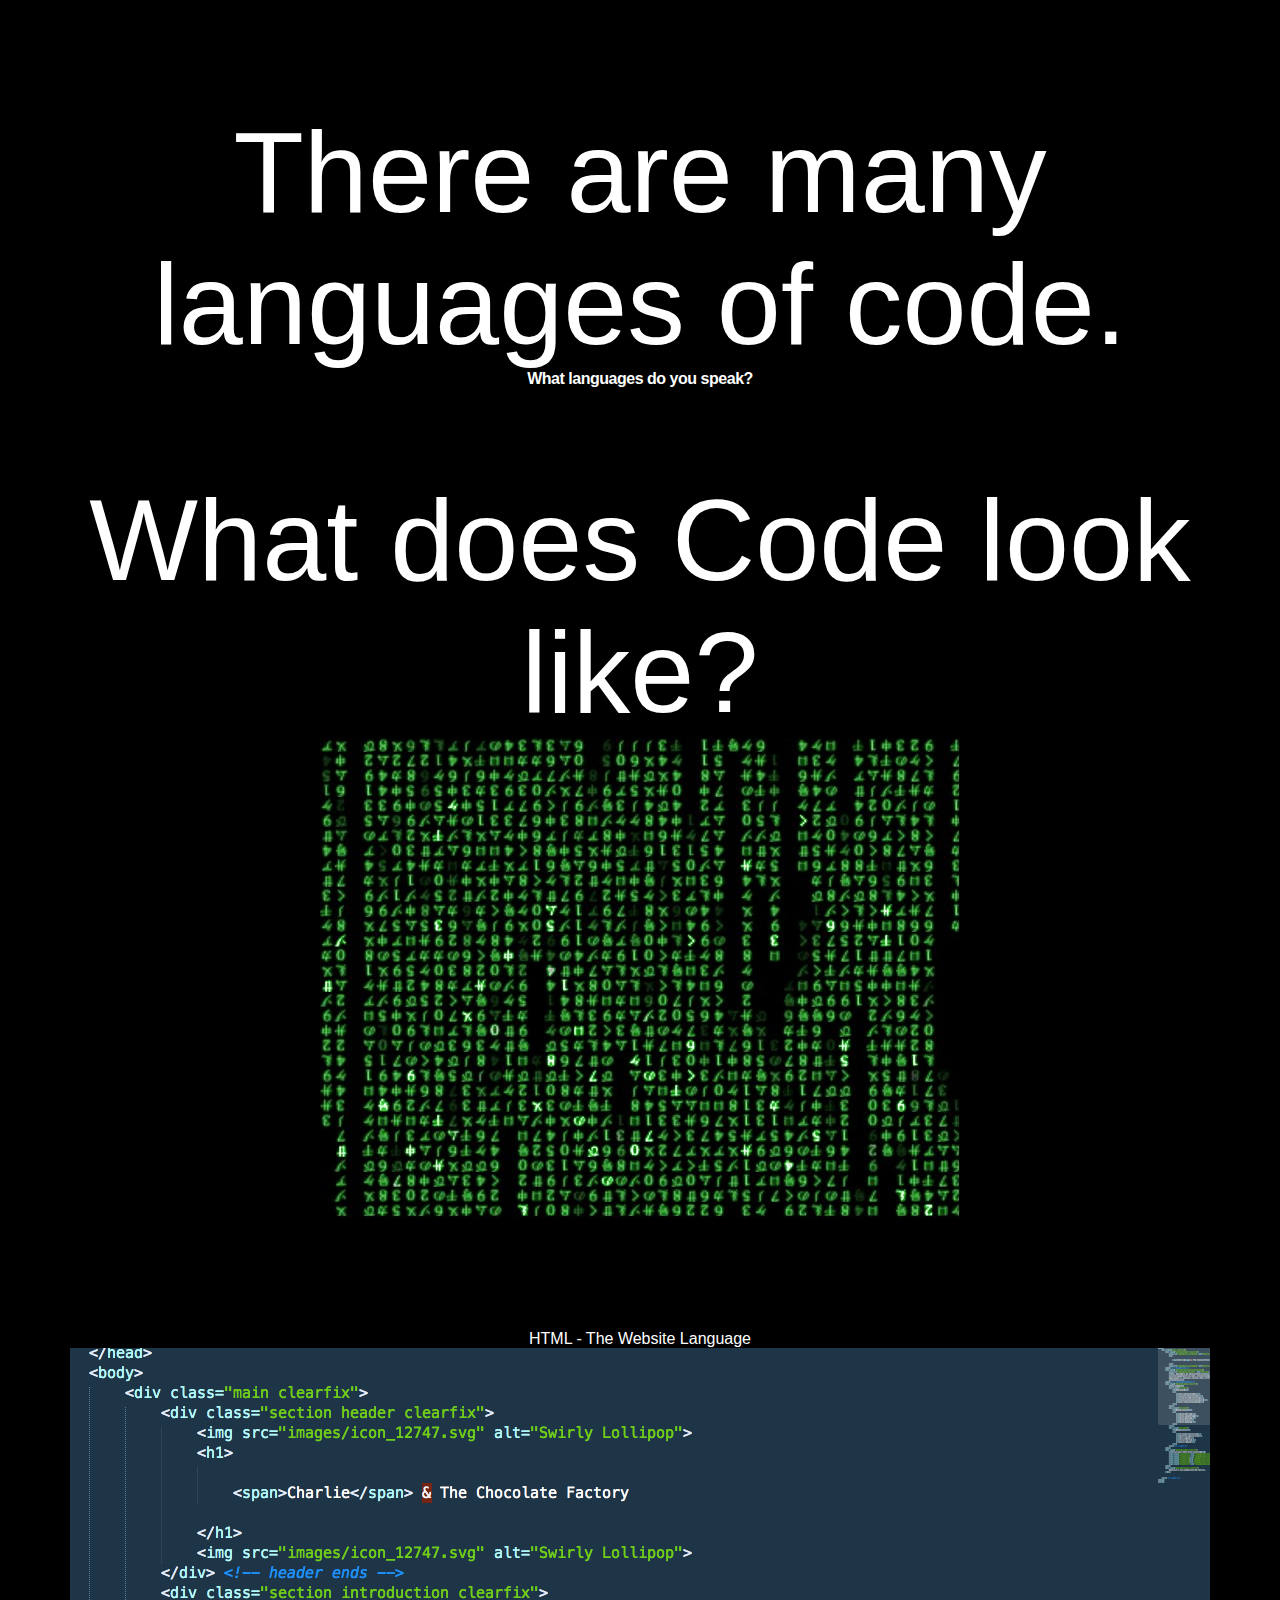
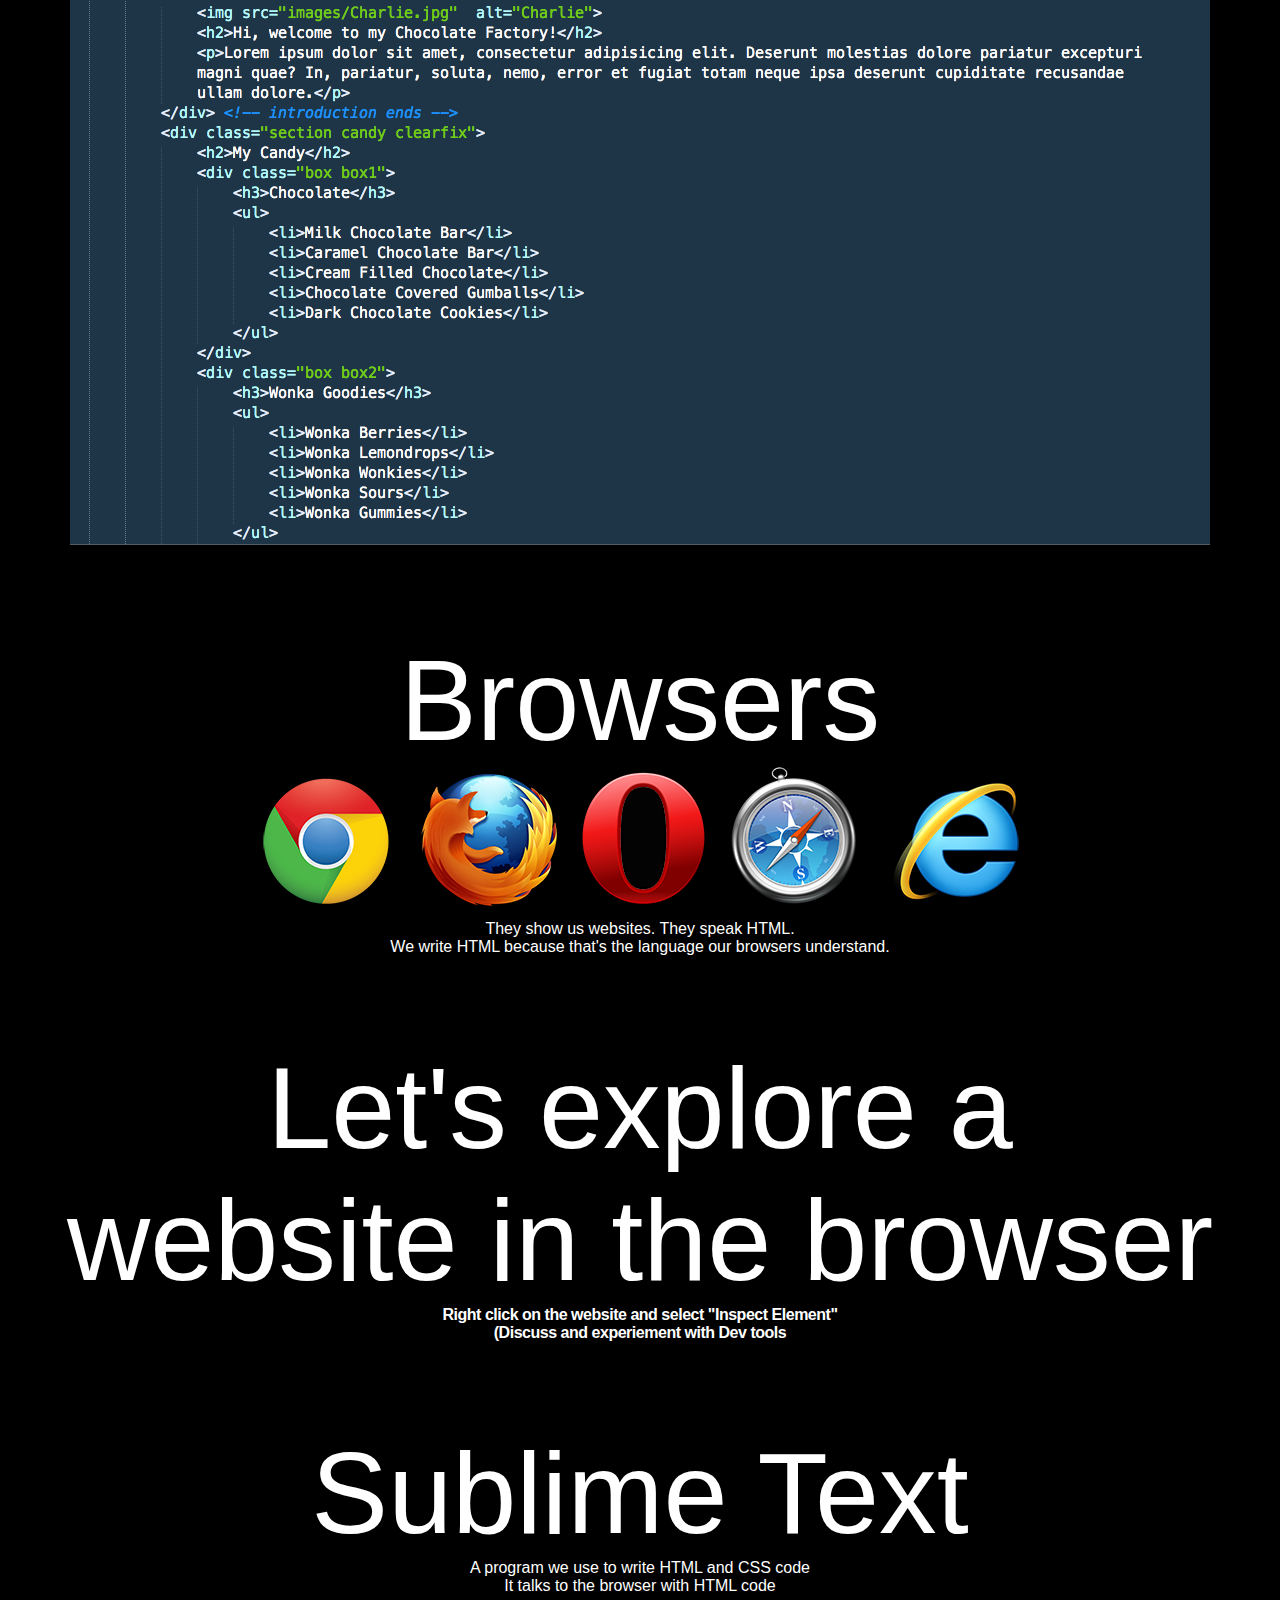
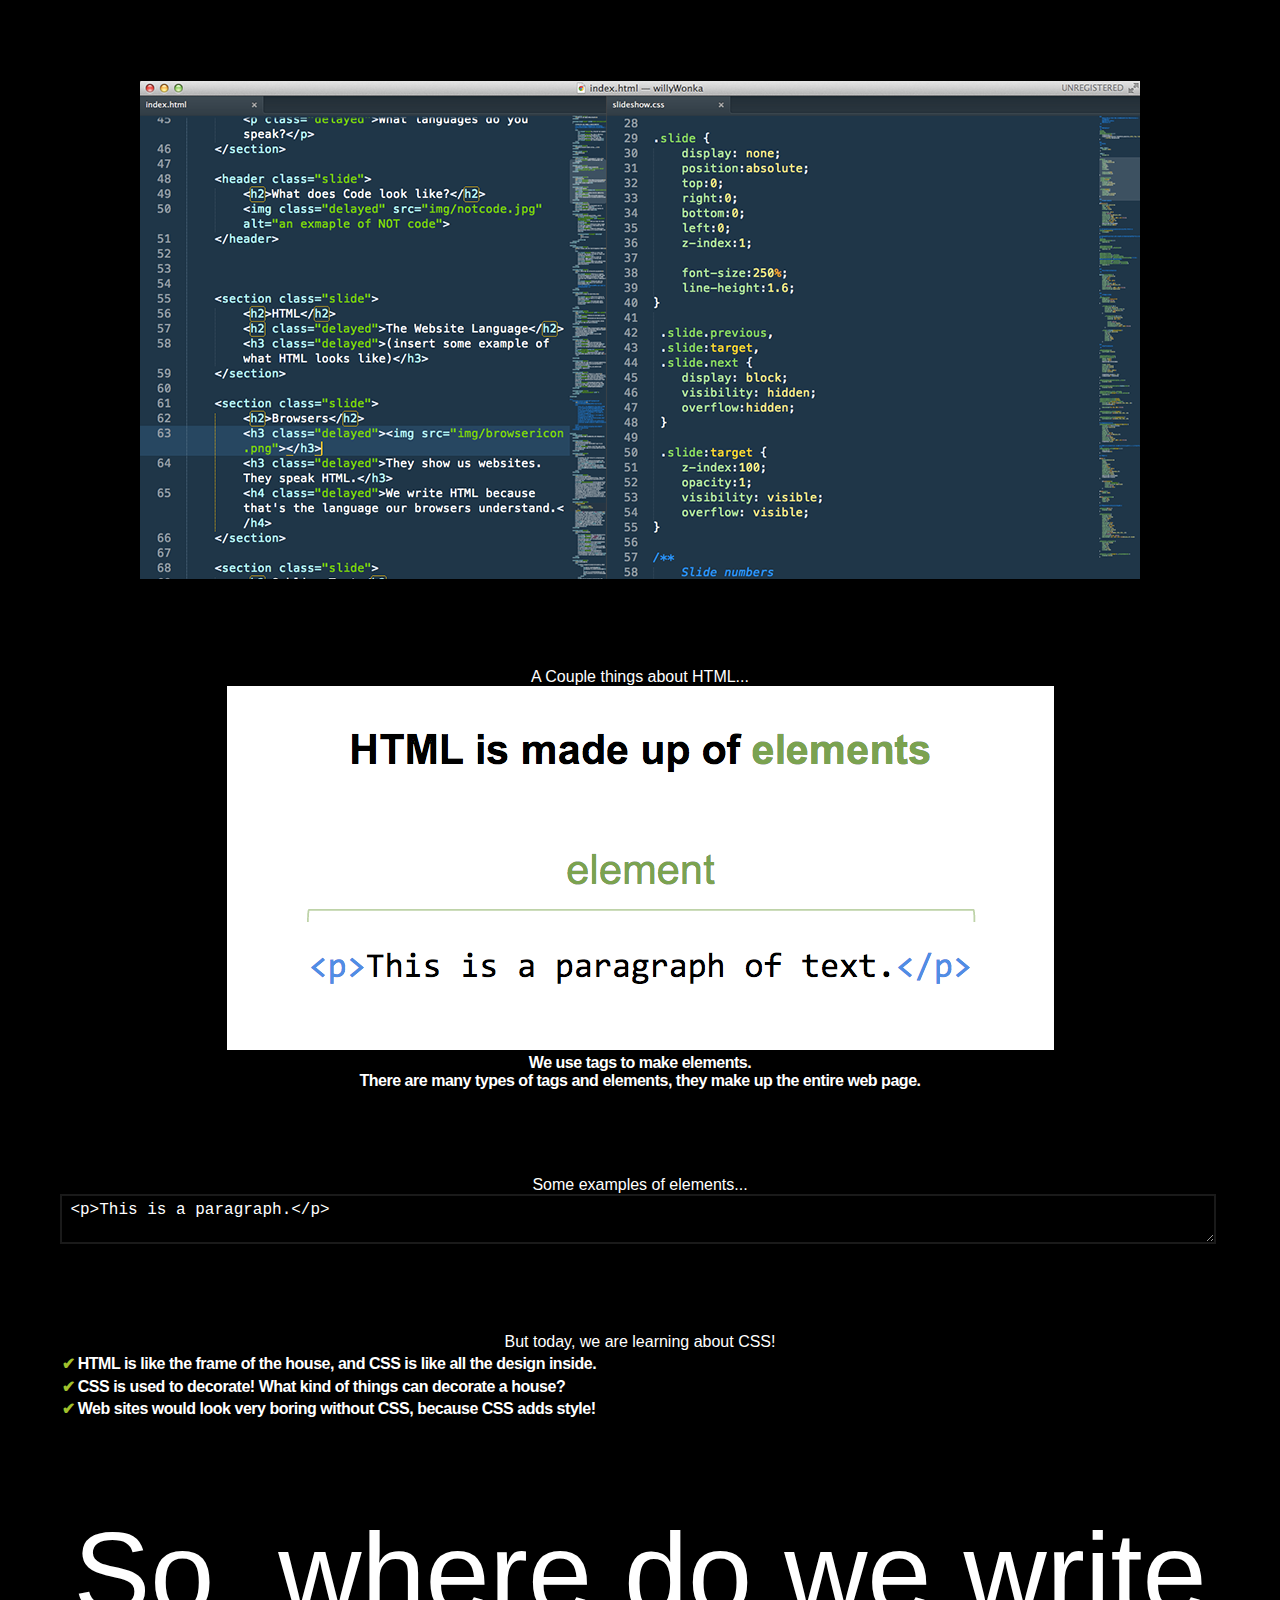
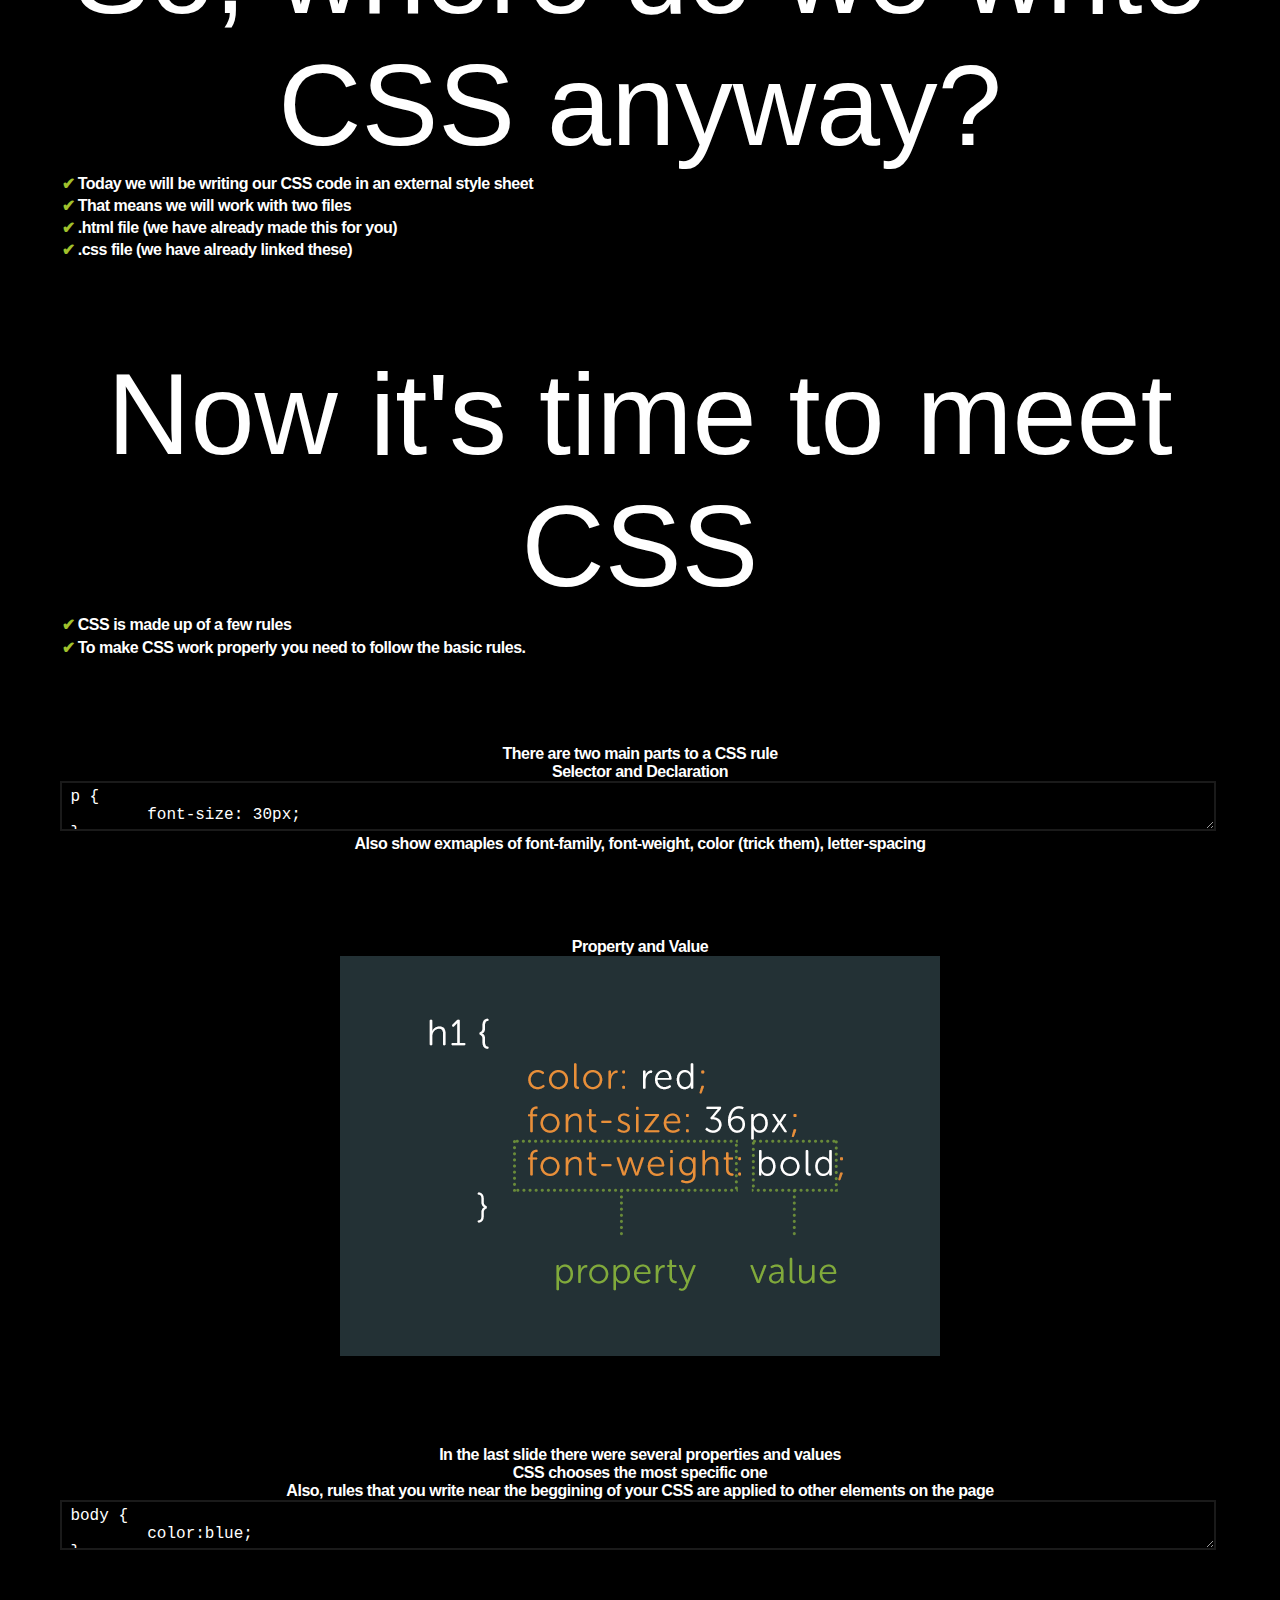
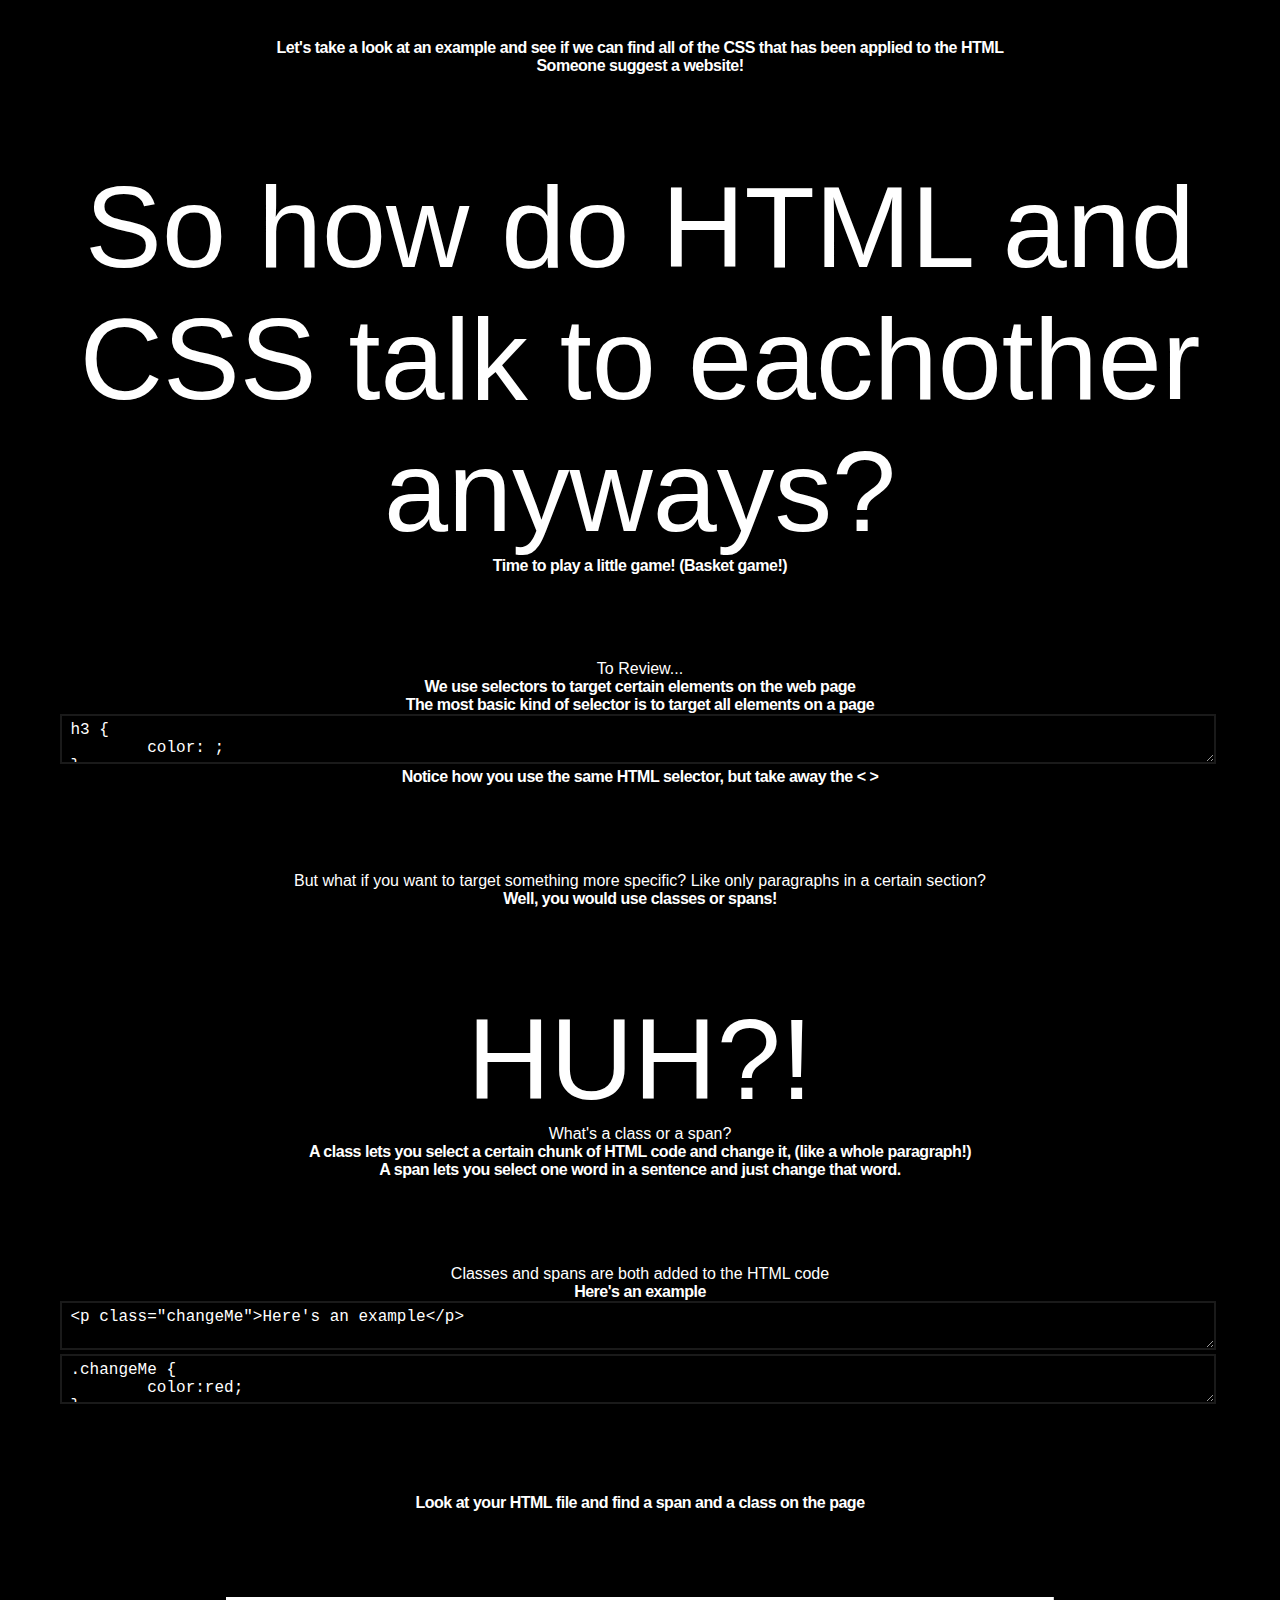
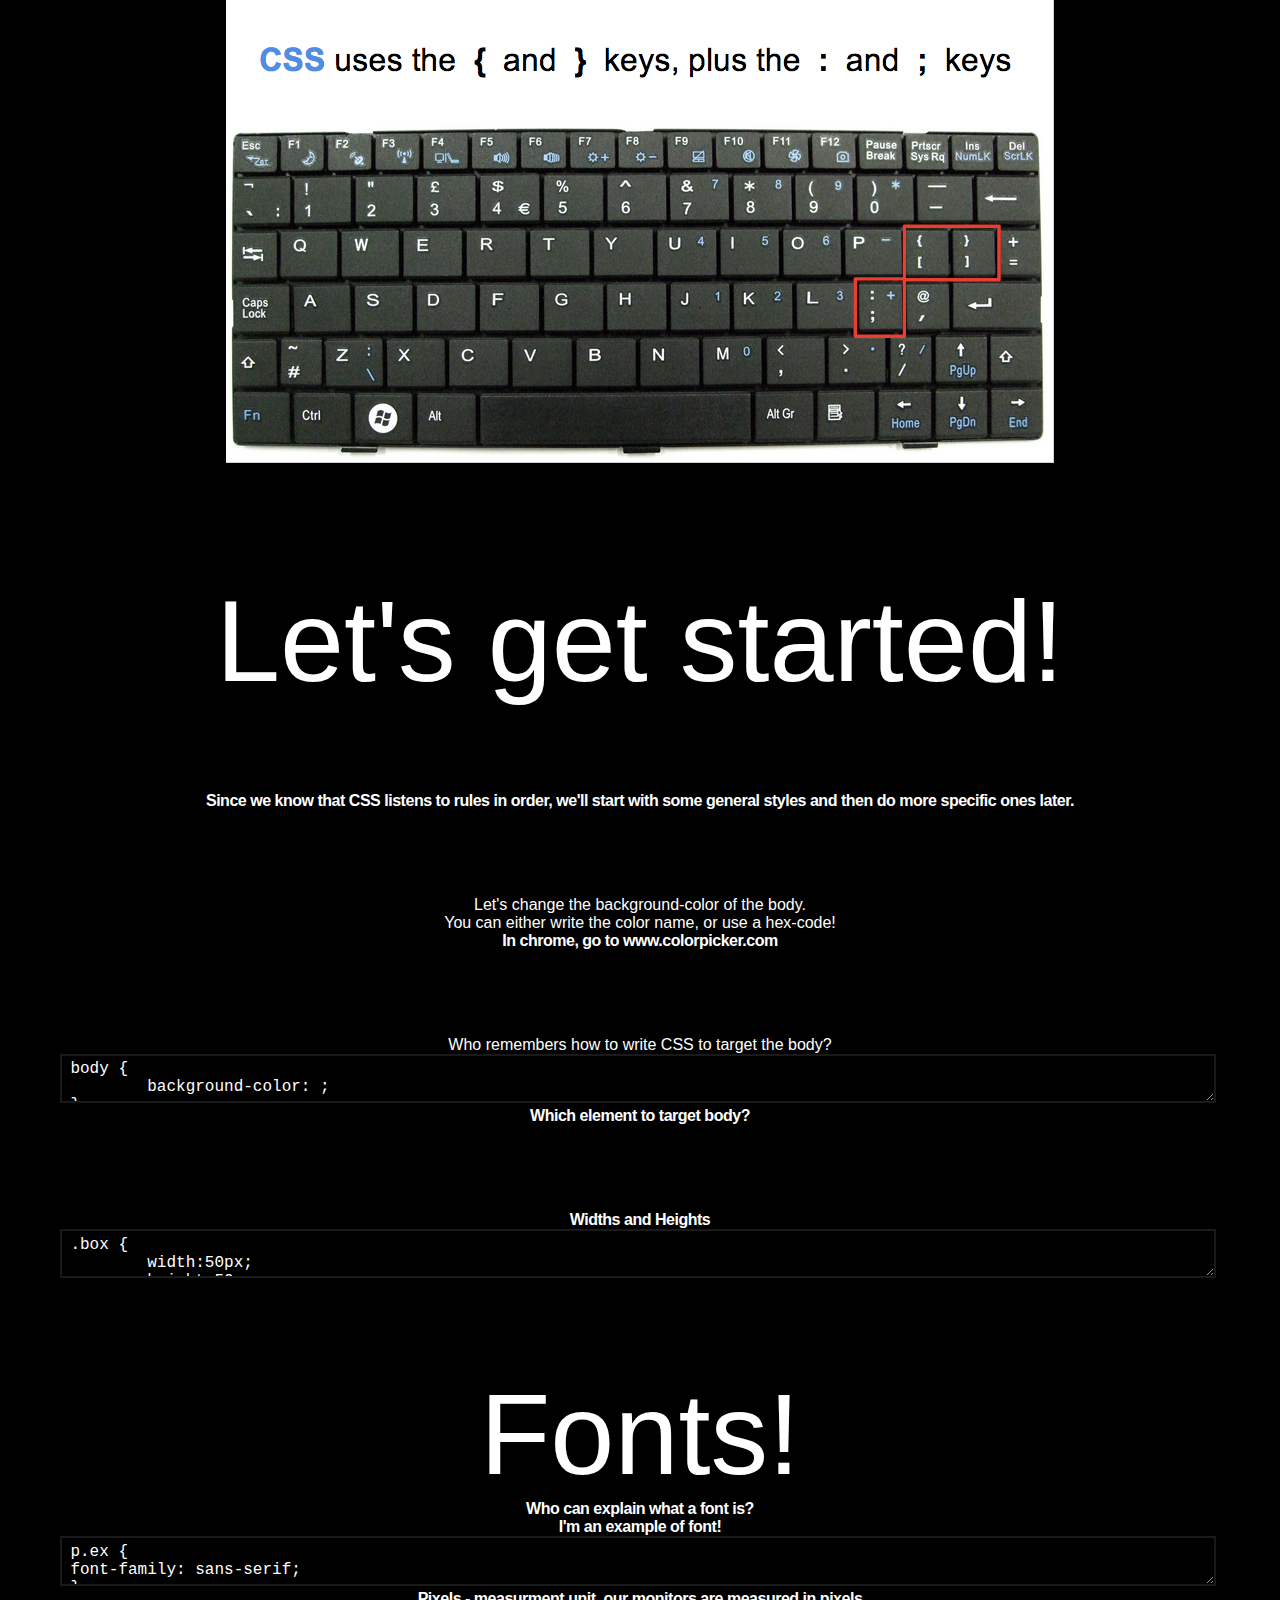
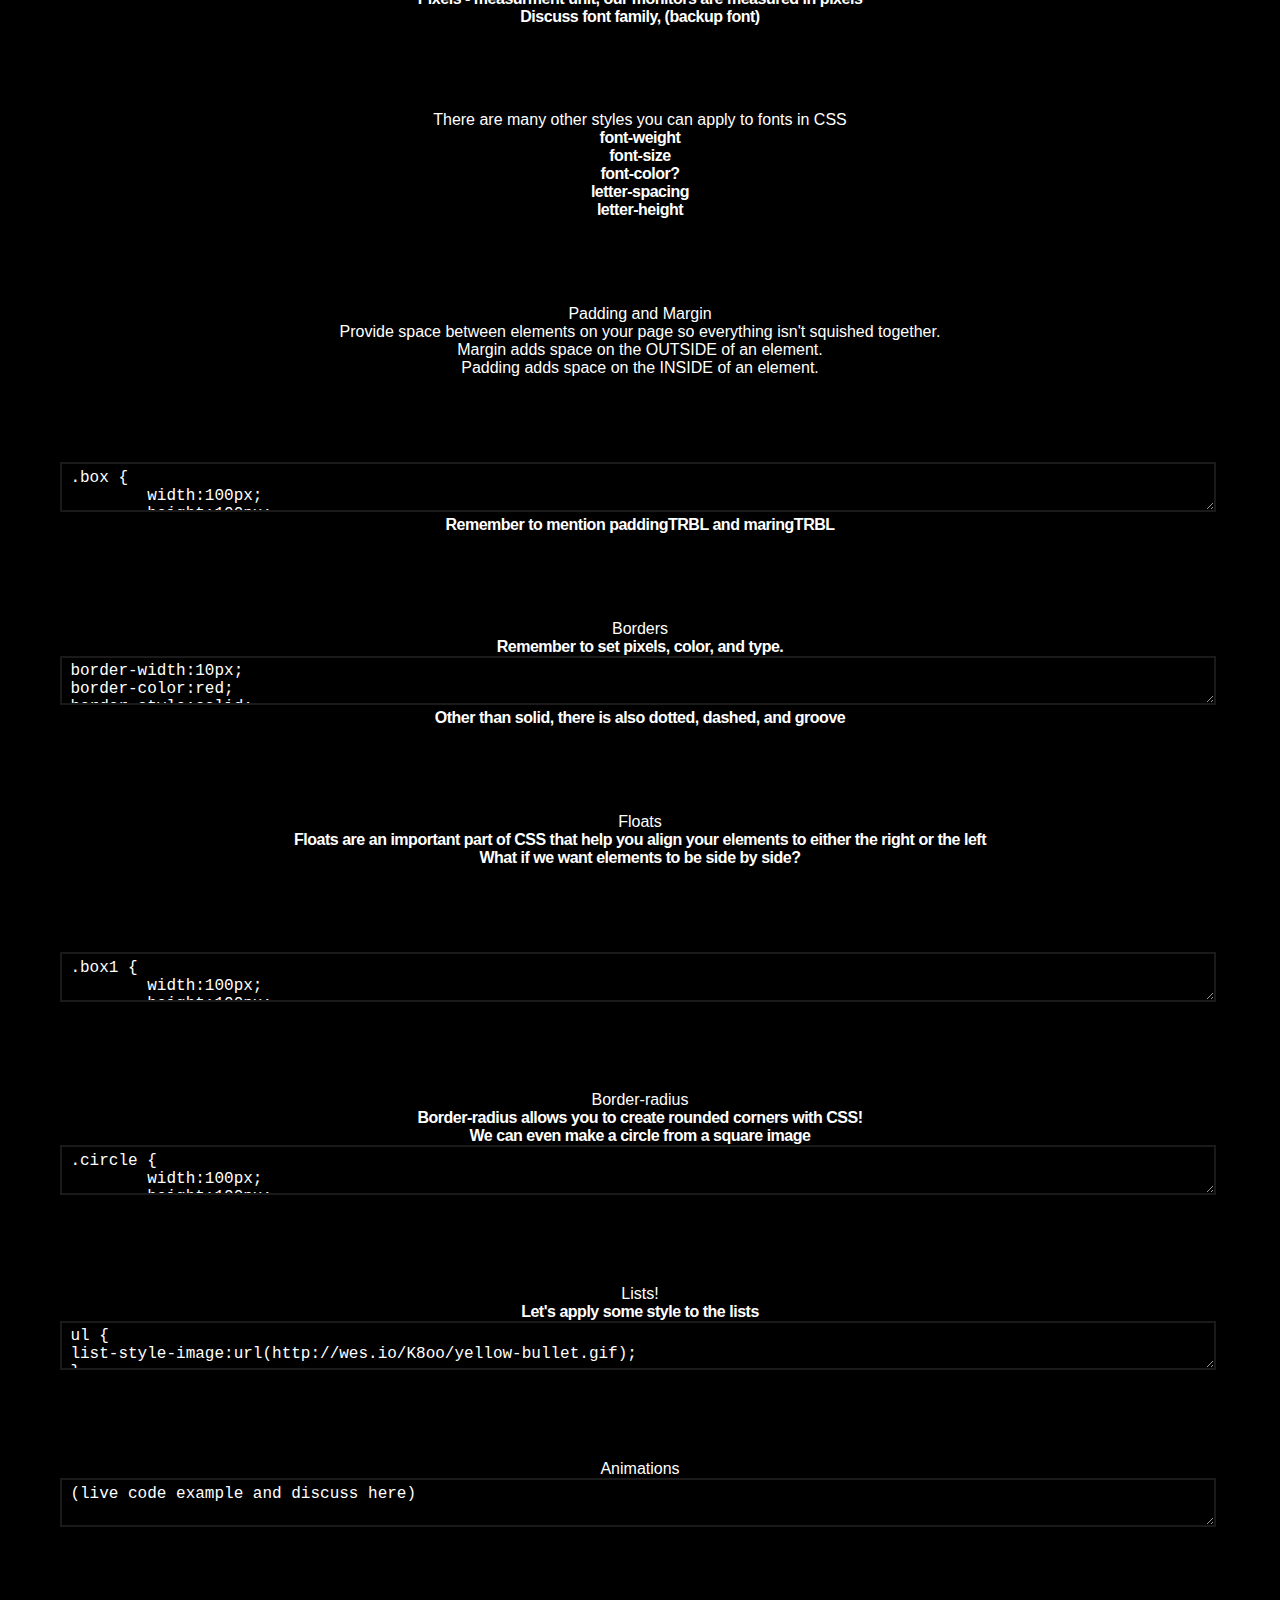
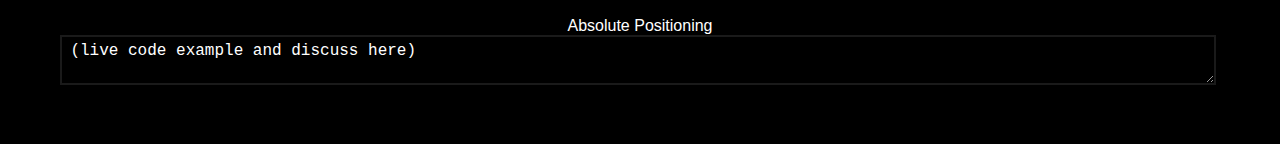
==== commit d89dd641: "latest changes as of Thursday at 5pm" ====
--- a/index.html
+++ b/index.html
@@ -173,7 +173,7 @@
 	color: ;
 }
 p {
-	background-color:;
+	background-color: ;
 }
 		</textarea>
 		<p class="delayed">Notice how you use the same HTML selector, but take away the < > </p>
@@ -240,10 +240,12 @@
 
 	<section class="slide">
 		<p>Widths and Heights</p>
-		<textarea class="snippet delayed" data-raw>
-.div {
-	width:
-	height:
+		<div class="box"></div>
+		<textarea class="snippet delayed" data-raw>
+.box {
+	width:50px;
+	height:50px;
+	background:yellow;
 }
 		</textarea>
 	</section>
@@ -275,9 +277,20 @@
 		<h4 class="delayed">Provide space between elements on your page so everything isn't squished together.
 		<h4 class="delayed">Margin adds space on the OUTSIDE of an element.</h4>
 		<h4 class="delayed">Padding adds space on the INSIDE of an element.</h4>
-		<textarea class="snippet delayed" data-raw>
-(live code example and discuss here)
-		</textarea>
+	</section>
+
+	<section class="slide">
+		<div class="box"></div>
+		<textarea class="snippet delayed" data-raw>
+.box {
+	width:100px;
+	height:100px;
+	background-color:blue;
+	padding:;
+	margin:;
+}
+		</textarea>
+	<p class="presenter-notes">Remember to mention paddingTRBL and maringTRBL</p>
 	</section>
 
 	<section class="slide">
@@ -295,8 +308,28 @@
 		<h3>Floats</h3>
 		<p class="delayed">Floats are an important part of CSS that help you align your elements to either the right or the left</p>
 		<p class="delayed">What if we want elements to be side by side?</p>
-		<textarea class="snippet delayed" data-raw>
-(live code example and discuss here)
+	</section>
+
+	<section class="slide">
+		<div class="box1"></div>
+		<div class="box2"></div>
+		<div class="box3"></div>
+		<textarea class="snippet delayed" data-raw>
+.box1 {
+	width:100px;
+	height:100px;
+	background: red;
+}
+.box2 {
+	width:100px;
+	height:100px;
+	background: blue;
+}
+.box3 {
+	width:100px;
+	height:100px;
+	background: yellow;
+}
 		</textarea>
 	</section>
 
@@ -304,8 +337,14 @@
 		<h3>Border-radius</h3>
 		<p class="delayed">Border-radius allows you to create rounded corners with CSS!</p>
 		<p class="delayed">We can even make a circle from a square image</p>
-		<textarea class="snippet delayed" data-raw>
-(live code example and discuss here)
+		<div class="circle"></div>
+		<textarea class="snippet delayed" data-raw>
+.circle {
+	width:100px;
+	height:100px;
+	background-color:red;
+	border-radius:0 0 0 0;
+}
 		</textarea>
 	</section>
 
@@ -320,15 +359,16 @@
 		</textarea>
 	</section>
 
+
+	<section class="slide">
+		<h3>Animations</h3>
+		<textarea class="snippet delayed" data-raw>
+(live code example and discuss here)
+		</textarea>
+	</section>
+
 	<section class="slide">
 		<h3>Absolute Positioning</h3>
-		<textarea class="snippet delayed" data-raw>
-(live code example and discuss here)
-		</textarea>
-	</section>
-
-	<section class="slide">
-		<h3>Animations</h3>
 		<textarea class="snippet delayed" data-raw>
 (live code example and discuss here)
 		</textarea>
